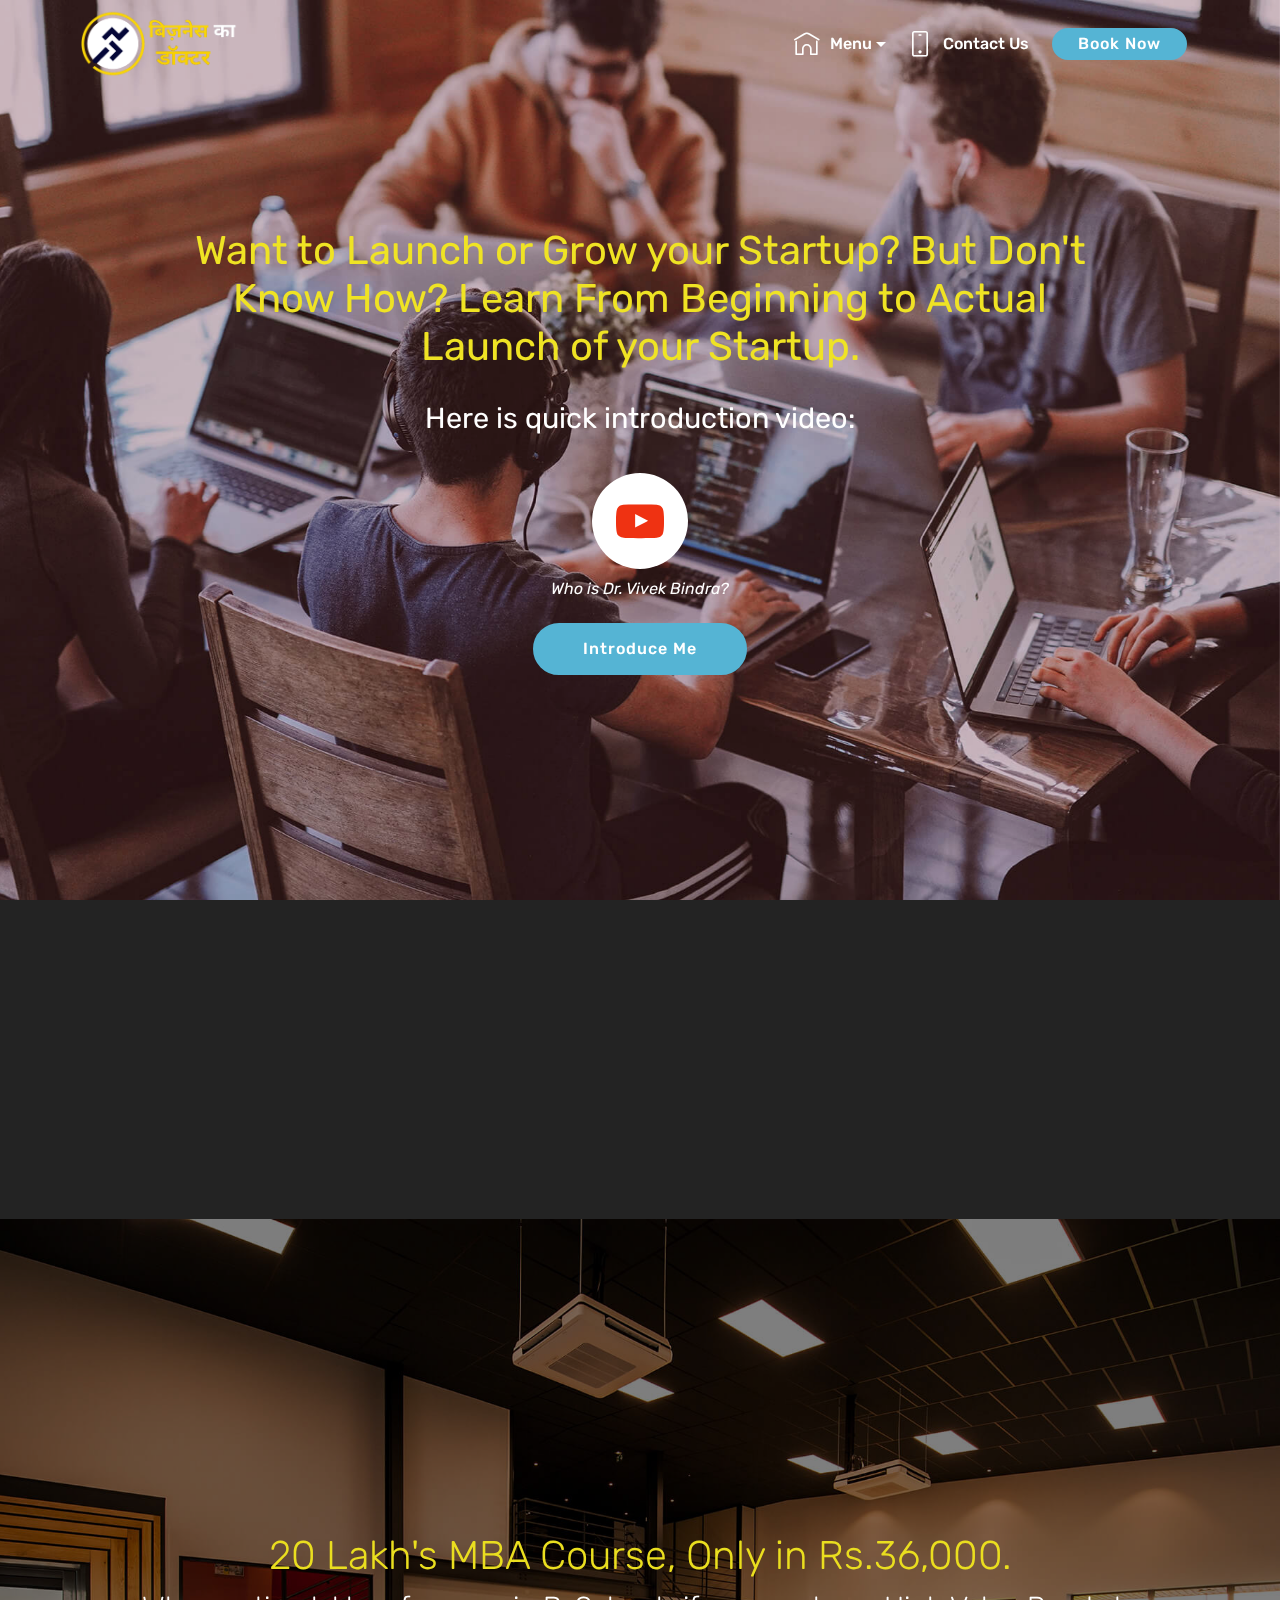
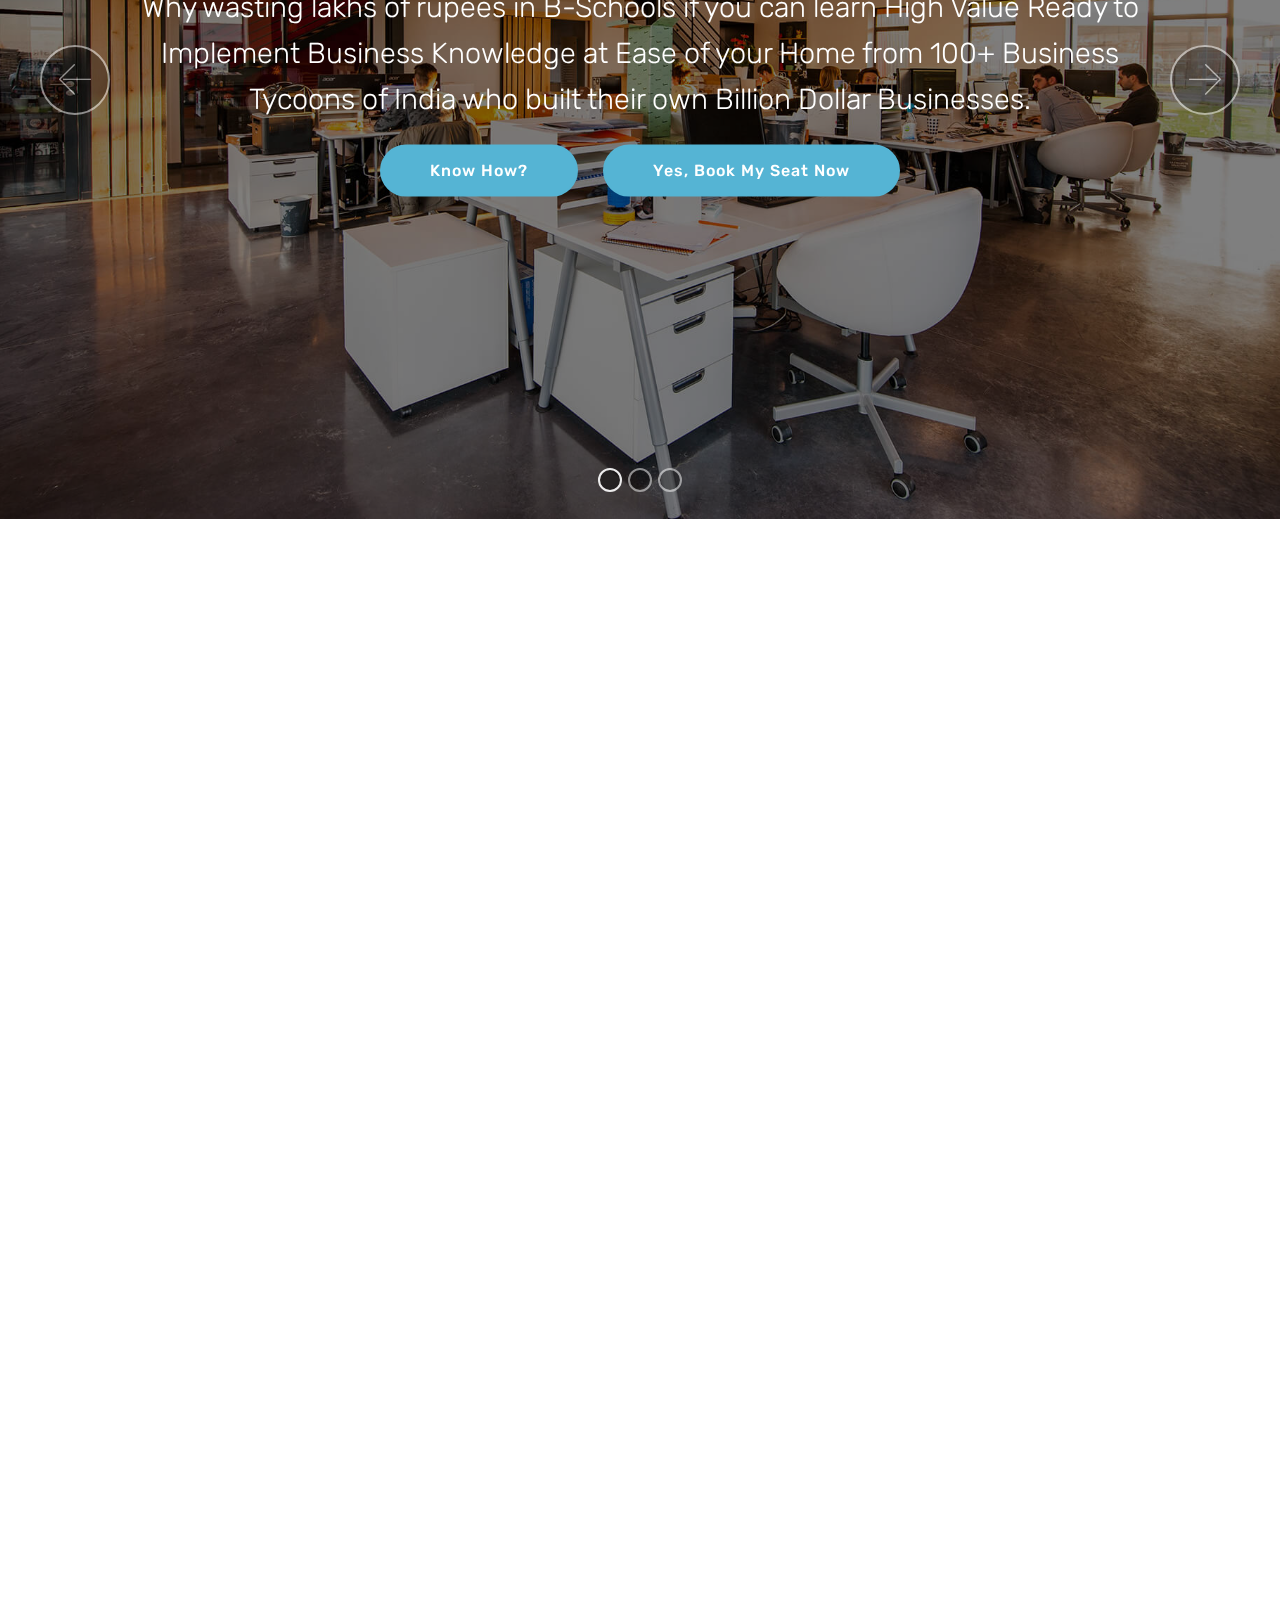
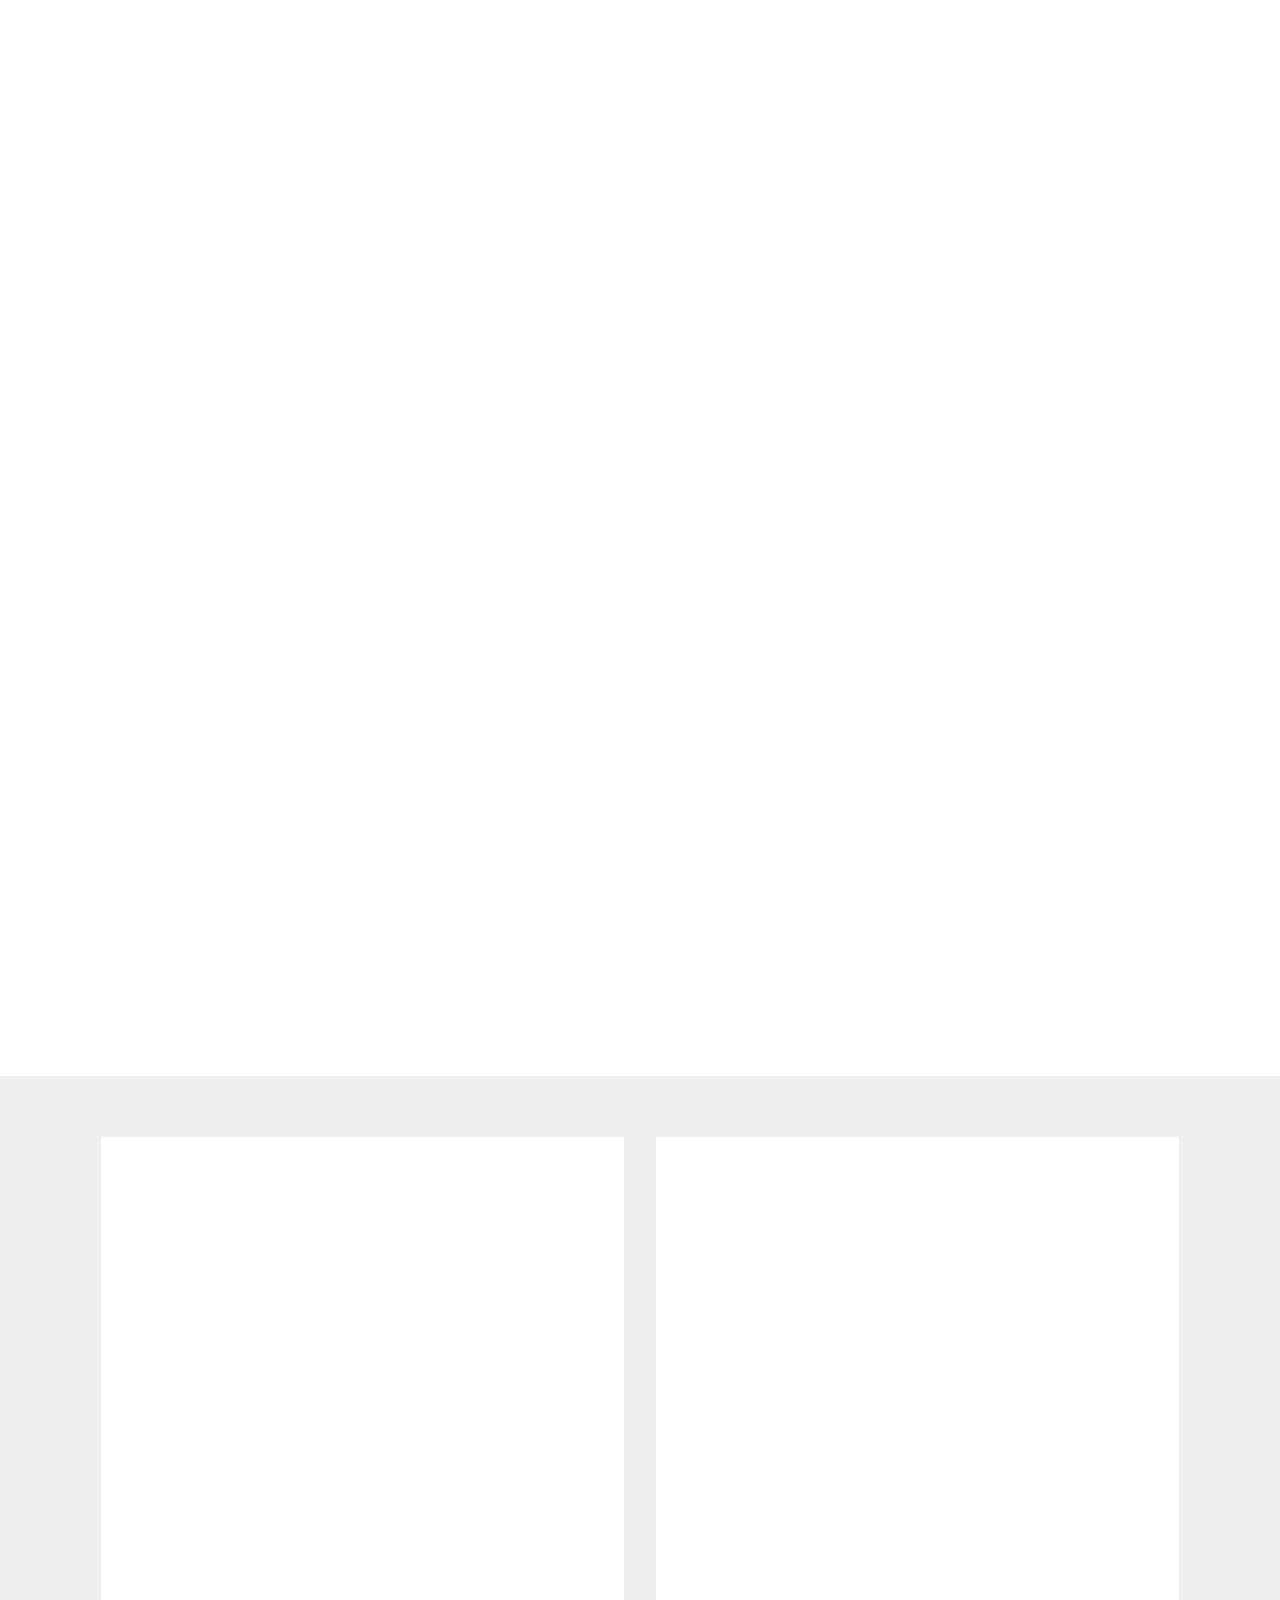
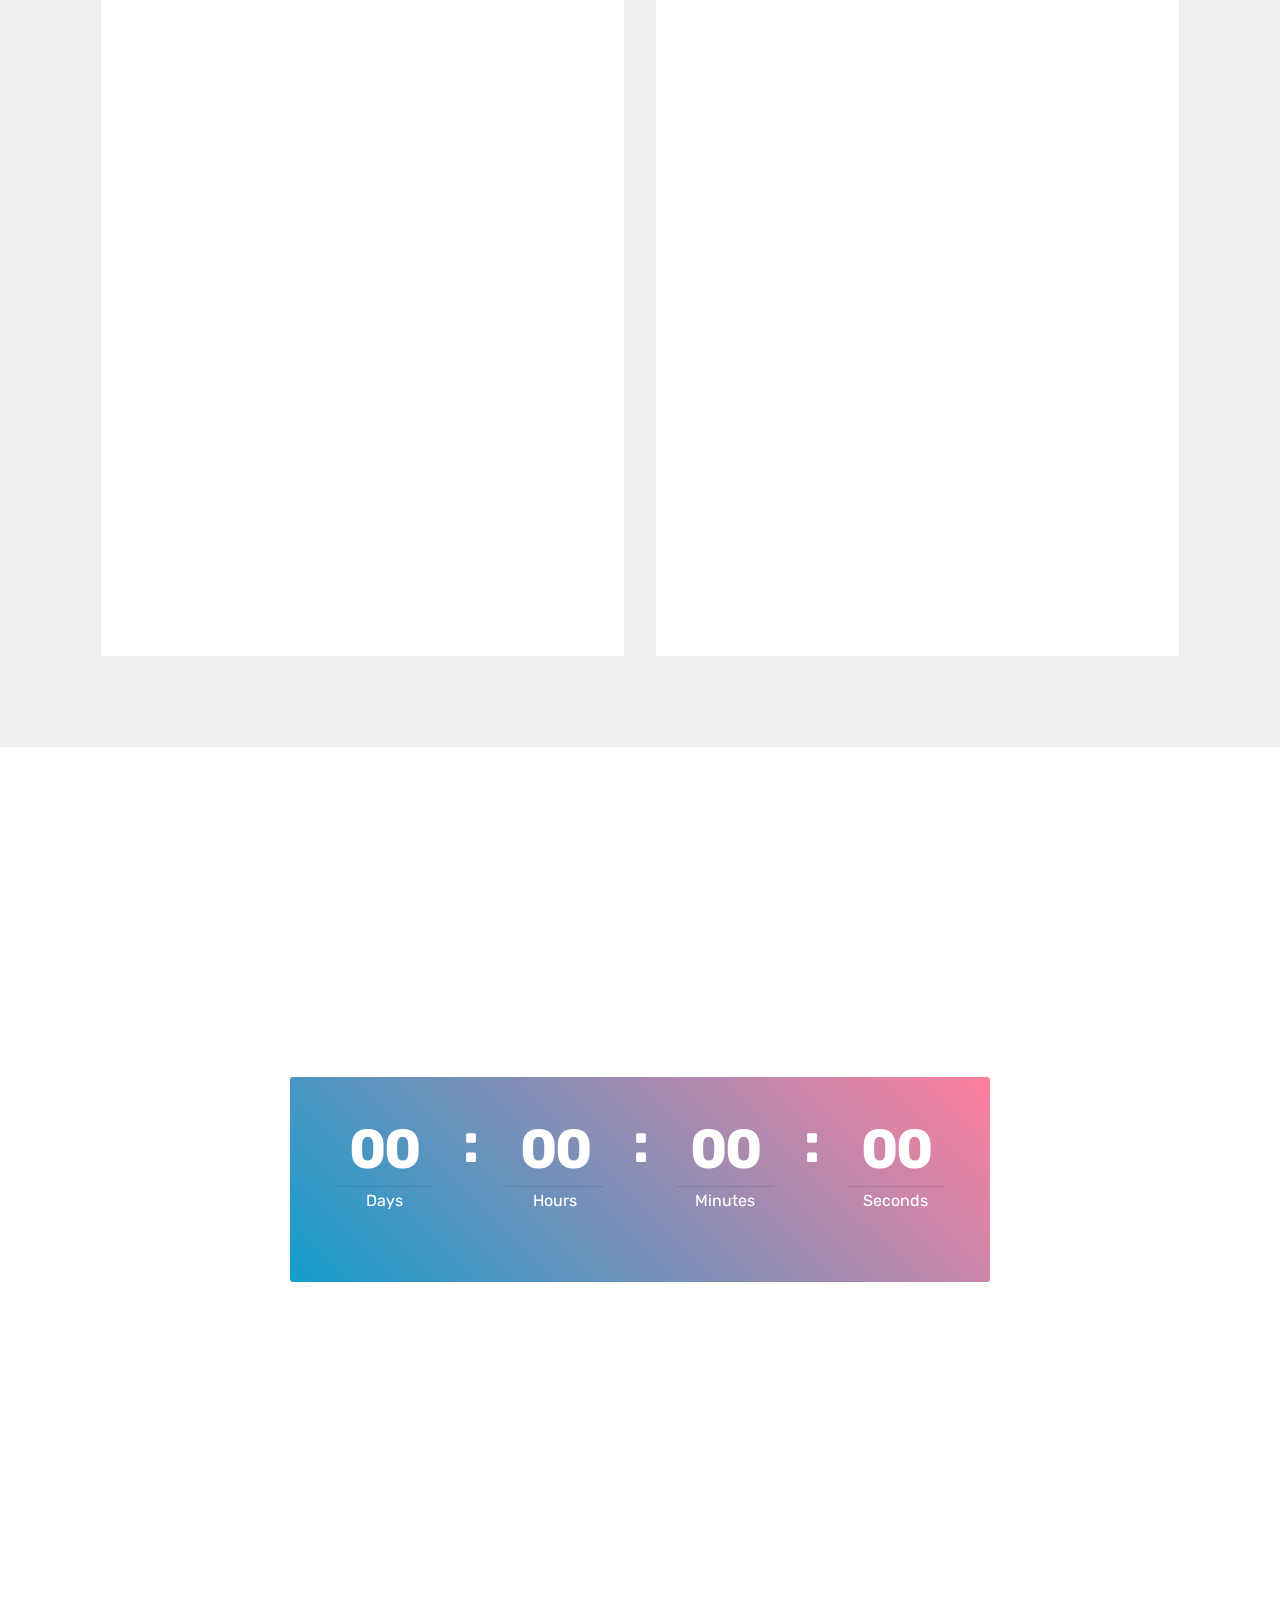
==== index.html @ 7cfe0921 "create github pages" ====
<!DOCTYPE html>
<html  >
<head>
  <!-- Site made with Mobirise Website Builder v4.12.3, https://mobirise.com -->
  <meta charset="UTF-8">
  <meta http-equiv="X-UA-Compatible" content="IE=edge">
  <meta name="generator" content="Mobirise v4.12.3, mobirise.com">
  <meta name="viewport" content="width=device-width, initial-scale=1, minimum-scale=1">
  <link rel="shortcut icon" href="assets/images/1587363210991-338x153.png" type="image/x-icon">
  <meta name="description" content="Get Solutions of all your Business Problems like Low Sales, Marketing, Decreasing Customers,Increasing Costs, Leadership, Employee Motivation, Increasing Competition, Decreasing Profit, Low Margin, Legal Issues, Finance Problems, Business Automation, Product & Services positioning, Retail, Strategy Formulation, Strategy Implementation etc  and Grow your Business into Big Business with us. We Have made Entrepreneurship & Business Management  Study Affordable-Accessible-Available to all. Now even a Student can learn Entrepreneurship skill at as low as Rs 9000.">
  
  
  <title>Business Ka Doctor</title>
  <link rel="stylesheet" href="assets/web/assets/mobirise-icons/mobirise-icons.css">
  <link rel="stylesheet" href="assets/web/assets/mobirise-icons-bold/mobirise-icons-bold.css">
  <link rel="stylesheet" href="assets/bootstrap/css/bootstrap.min.css">
  <link rel="stylesheet" href="assets/bootstrap/css/bootstrap-grid.min.css">
  <link rel="stylesheet" href="assets/bootstrap/css/bootstrap-reboot.min.css">
  <link rel="stylesheet" href="assets/animatecss/animate.min.css">
  <link rel="stylesheet" href="assets/dropdown/css/style.css">
  <link rel="stylesheet" href="assets/tether/tether.min.css">
  <link rel="stylesheet" href="assets/socicon/css/styles.css">
  <link rel="stylesheet" href="assets/theme/css/style.css">
  <link rel="preload" as="style" href="assets/mobirise/css/mbr-additional.css"><link rel="stylesheet" href="assets/mobirise/css/mbr-additional.css" type="text/css">
  
  
  
</head>
<body>

<!-- Analytics -->
<!-- Global site tag (gtag.js) - Google Analytics -->
<script async src="https://www.googletagmanager.com/gtag/js?id=UA-166244476-1"></script>
<script>
  window.dataLayer = window.dataLayer || [];
  function gtag(){dataLayer.push(arguments);}
  gtag('js', new Date());

  gtag('config', 'UA-166244476-1');
</script>

<!-- /Analytics -->


  <section class="menu cid-rYmRf2u4or" once="menu" id="menu1-4">

    

    <nav class="navbar navbar-expand beta-menu navbar-dropdown align-items-center navbar-fixed-top navbar-toggleable-sm bg-color transparent">
        <button class="navbar-toggler navbar-toggler-right" type="button" data-toggle="collapse" data-target="#navbarSupportedContent" aria-controls="navbarSupportedContent" aria-expanded="false" aria-label="Toggle navigation">
            <div class="hamburger">
                <span></span>
                <span></span>
                <span></span>
                <span></span>
            </div>
        </button>
        <div class="menu-logo">
            <div class="navbar-brand">
                <span class="navbar-logo">
                    <a href="http://businesskadoctor.github.io">
                         <img src="assets/images/1587363210991-338x153.png" alt="BusinessKaDoctor" title="" style="height: 4.5rem;">
                    </a>
                </span>
                
            </div>
        </div>
        <div class="collapse navbar-collapse" id="navbarSupportedContent">
            <ul class="navbar-nav nav-dropdown" data-app-modern-menu="true"><li class="nav-item dropdown">
                    <a class="nav-link link text-white dropdown-toggle display-4" href="page1.html" data-toggle="dropdown-submenu" aria-expanded="true"><span class="mbrib-home mbr-iconfont mbr-iconfont-btn"></span>Menu</a>  <div class="dropdown-menu"> <a class="text-white dropdown-item display-4" href="index.html#image1-1m" aria-expanded="false">Everything about Entrepreneurship (EAE)</a> <a class="text-white dropdown-item display-4" href="all-business-problems-solutions.html" aria-expanded="false">Problem Solving Courses (PSC)</a> <a class="text-white dropdown-item display-4" href="lifetime-membership.html" aria-expanded="false">Life Time Membership</a> <a class="text-white dropdown-item display-4" href="low-investment-business-opportunity.html" aria-expanded="false">Indepedent Business Consultant (IBC)</a><a class="text-white dropdown-item display-4" href="index.html#content4-1u" aria-expanded="false">Our Coaches</a><a class="text-white dropdown-item display-4" href="index.html#content4-1w" aria-expanded="false">Testimonials</a></div>
                </li><li class="nav-item"><a class="nav-link link text-white display-4" href="index.html#form1-1d"><span class="mbrib-mobile2 mbr-iconfont mbr-iconfont-btn"></span>
                        Contact Us</a></li></ul>
            <div class="navbar-buttons mbr-section-btn"><a class="btn btn-sm btn-primary display-4" href="https://pages.razorpay.com/pl_EnsRvljjuSlNCR/view" target="_blank">Book Now</a></div>
        </div>
    </nav>
</section>

<section class="engine"><a href="https://mobirise.info/k">how to develop your own website</a></section><section class="header8 cid-rYzMj7zFmS mbr-fullscreen mbr-parallax-background" id="header8-1j">

    

    <div class="mbr-overlay" style="opacity: 0.1; background-color: rgb(255, 51, 102);">
    </div>

    <div class="container align-center">
        <div class="row justify-content-md-center">
            <div class="mbr-white col-md-10">
                <h1 class="mbr-section-title align-center py-2 mbr-bold mbr-fonts-style display-2"><span style="font-weight: normal;">Want to Launch or Grow your Startup? But Don't Know How? Learn From Beginning to Actual Launch of your Startup.</span></h1>
                <p class="mbr-text align-center py-2 mbr-fonts-style display-5">
                        Here is quick introduction video:</p>
                <div class="mbr-media show-modal align-center py-2" data-modal=".modalWindow">
                         <span class="mbr-iconfont socicon-youtube socicon" style="color: rgb(239, 50, 18); fill: rgb(239, 50, 18);"></span>
                </div>
                <div class="icon-description align-center font-italic pb-3 mbr-fonts-style display-7">Who is Dr. Vivek Bindra?</div>
                <div class="mbr-section-btn text-center"><a class="btn btn-md btn-primary display-4" href="index.html#content4-v">Introduce Me</a></div>
            </div>
        </div>
    </div>
    <div>
        <div class="modalWindow" style="display: none;">
            <div class="modalWindow-container">
                <div class="modalWindow-video-container">
                    <div class="modalWindow-video">
                        <iframe width="100%" height="100%" frameborder="0" allowfullscreen="1" data-src="https://www.youtube.com/watch?v=O2mldxzDm-0"></iframe>
                    </div>
                    <a class="close" role="button" data-dismiss="modal">
                        <span aria-hidden="true" class="mbri-close mbr-iconfont closeModal"></span>
                        <span class="sr-only">Close</span>
                    </a>
                </div>
            </div>
        </div>
    </div>
</section>

<section class="mbr-section content4 cid-rYn0LxfcgQ" id="content4-v">

    

    <div class="container">
        <div class="media-container-row">
            <div class="title col-12 col-md-8">
                <h2 class="align-center pb-3 mbr-fonts-style display-2">We provide A to Z Ready to Implement &nbsp;Business Knowledge &amp; Solutions to Entrepreneurs, Wantrepreneurs &amp; Students</h2>
                
                
            </div>
        </div>
    </div>
</section>

<section class="carousel slide cid-rZAIp7h8qF" data-interval="false" id="slider1-2t">

    

    <div class="full-screen"><div class="mbr-slider slide carousel" data-keyboard="false" data-ride="carousel" data-interval="4000" data-pause="hover"><ol class="carousel-indicators"><li data-app-prevent-settings="" data-target="#slider1-2t" class=" active" data-slide-to="0"></li><li data-app-prevent-settings="" data-target="#slider1-2t" data-slide-to="1"></li><li data-app-prevent-settings="" data-target="#slider1-2t" data-slide-to="2"></li></ol><div class="carousel-inner" role="listbox"><div class="carousel-item slider-fullscreen-image active" data-bg-video-slide="false" style="background-image: url(assets/images/background1.jpg);"><div class="container container-slide"><div class="image_wrapper"><div class="mbr-overlay"></div><img src="assets/images/background1.jpg" alt="" title=""><div class="carousel-caption justify-content-center"><div class="col-10 align-center"><h2 class="mbr-fonts-style display-2">20 Lakh's MBA Course, Only in Rs.36,000.</h2><p class="lead mbr-text mbr-fonts-style display-5">Why wasting lakhs of rupees in B-Schools if you can learn High Value Ready to Implement Business Knowledge at Ease of your Home from 100+ Business Tycoons of India who built their own Billion Dollar Businesses.</p><div class="mbr-section-btn" buttons="0"><a class="btn display-4 btn-primary" href="index.html#content4-1u">Know How?</a>  <a class="btn  display-4 btn-primary" href="https://pages.razorpay.com/pl_EnsRvljjuSlNCR/view" target="_blank">Yes, Book My Seat Now</a></div></div></div></div></div></div><div class="carousel-item slider-fullscreen-image" data-bg-video-slide="false" style="background-image: url(assets/images/background2.jpg);"><div class="container container-slide"><div class="image_wrapper"><div class="mbr-overlay"></div><img src="assets/images/background2.jpg" alt="" title=""><div class="carousel-caption justify-content-center"><div class="col-10 align-center"><h2 class="mbr-fonts-style display-5">&nbsp; &nbsp; &nbsp; &nbsp; &nbsp; &nbsp; &nbsp; &nbsp; &nbsp; &nbsp; &nbsp; &nbsp; &nbsp; &nbsp; &nbsp; &nbsp; &nbsp; &nbsp; &nbsp; Learn Business from Those who Actually build their own Billion $ Businesses.</h2><p class="lead mbr-text mbr-fonts-style display-5">First Time in History-100+ Legendary Business Tycoons are at on One Platform to transform the Lives of Millions of Entrepreneurs, Businesspersons &amp; Wantrepreneurs. Now its your Turn.</p><div class="mbr-section-btn" buttons="0"><a class="btn btn-primary display-4" href="index.html#content4-1u">Know How?</a> <a class="btn  display-4 btn-primary" href="https://pages.razorpay.com/pl_EnsRvljjuSlNCR/view" target="_blank">Yes,Book My Seat Now</a></div></div></div></div></div></div><div class="carousel-item slider-fullscreen-image" data-bg-video-slide="false" style="background-image: url(assets/images/background3.jpg);"><div class="container container-slide"><div class="image_wrapper"><div class="mbr-overlay"></div><img src="assets/images/background3.jpg" alt="" title=""><div class="carousel-caption justify-content-center"><div class="col-10 align-center"><h2 class="mbr-fonts-style display-5">&nbsp; &nbsp; &nbsp; &nbsp;Support our Mission to make &nbsp;Entrepreneurship Study <strong>"Affordable, Accessible &amp; Available to All"</strong>&nbsp;</h2><p class="lead mbr-text mbr-fonts-style display-5">Currently we have served 3Mn+ Small Businesspersons &amp; Wantrepreneurs in Building &amp; Growing their Business &amp; Now, its Time to serve you.</p><div class="mbr-section-btn" buttons="0"><a class="btn display-4 btn-primary" href="index.html#content4-1u">Know How?</a> <a class="btn  display-4 btn-primary" href="https://pages.razorpay.com/pl_EnsRvljjuSlNCR/view" target="_blank">Yes, Book My Seat Now</a></div></div></div></div></div></div></div><a data-app-prevent-settings="" class="carousel-control carousel-control-prev" role="button" data-slide="prev" href="#slider1-2t"><span aria-hidden="true" class="mbri-left mbr-iconfont"></span><span class="sr-only">Previous</span></a><a data-app-prevent-settings="" class="carousel-control carousel-control-next" role="button" data-slide="next" href="#slider1-2t"><span aria-hidden="true" class="mbri-right mbr-iconfont"></span><span class="sr-only">Next</span></a></div></div>

</section>

<section class="cid-rYR9KOOxqR" id="image3-2g">

    

    <figure class="mbr-figure">
            <div class="image-block" style="width: 100%;">
                <img src="assets/images/current-scenario-1776x1170.jpg" width="1400" alt="As per Centre for Monitoring Indian Economy (CMIE)'s data, the monthly Unemployment Rate of India has been reached at 23.52% in the Month of April due to the blend of existing economic slowdown in GDP Growth Rate of India &amp; Covid -19 outbreak in the world. It is up from March's 8.74%. It is estimated that 12.2crore Indians lose their jobs approx. during the covid-19 lockdown in April and 10 crores jobs are at the verge of risk after corona virus lockdown. Upto 53% of Businesses will be significantly affected  in the country. Now Government has to intervene to save the informal &amp; formal sectors of India from the adverse effects of corona virus lockdown and save the small and medium scale businesses &amp;  industry and corporate jobs in India." title="Current Scenario of Businesses &amp; Job Losses">
                
            </div>
    </figure>
</section>

<section class="cid-rYzW5vwYgA" id="image1-1m">

    

    <figure class="mbr-figure">
        <div class="image-block" style="width: 66%;">
            <img src="assets/images/everything-about-1112x495.jpg" width="1400" alt="Everything About Entrepreneurship is the world's most affordable,but powerful business leadership &amp; entrepreneurship training program in hindi. It is designed to help the small businesses, startups, sick businesses,growing businesses,wantrepreneurs etc to cope up with various business problems &amp; challenges and provide tested widely accepted business solutions  to grow their businesses into big businesses.And it is achieved by bridging the gap of education infrastructure and making the entrepreneurship study affordable ,accessible and available to all irrespective of their gender,qualification,age,race,nationality etc." title="Everything About Entrepreneurship">
            
        </div>
    </figure>
</section>

<section class="cid-rYzXt7utIT" id="image1-1n">

    

    <figure class="mbr-figure">
        <div class="image-block" style="width: 66%;">
            <img src="assets/images/everything-about-entrepreneurship-3-1123x1425.jpg" width="1400" alt="Everything About Entrepreneurship covered the following Topics in details - Sales, Marketing, Finance,Human Resource,Legal Solutions, Information Technology, Digital Marketing, Leadership, Product &amp; Services, Retail, Strategy, Execution, Business Motivation, Employee Satisfaction, Efficiency, Business Automation, Debt Management, Technology Adoption,current business scenarios, current business challenges &amp; many more. In Essence, each and every topics/aspects of businesses, jobs and leadership will be covered under this program. Now the benfits derived by the Participants are - 1. It will be a great opportunity for the participant to learn and improve his/her business skills directly from those who built their own multi millionaire or billionaire businesses. some of are, Manu kumar Jain- Global vice President &amp; India Head, Xiaomi; Mr. Tv Mohandas Pai - Chairman- Manipal Global Education/Ex Infosys CFO; Mr. Alfred Ford- Chairman,Ford Motors; Mr. RS Sodhi- MD,Amul; Yashish Dahiya- Co-founder &amp; CEO, PolicyBazaar.com; Acharya Balkrishna- Chairman,Patanjali; PK Gupta- MD,SBI; Keki Mistry- VC &amp; CEO, HDFC Ltd; Ashish Chauhan- MD &amp; CEO,Bomaby Stock Exchange; Ridham Desai- MD,Morgan Stanley India; Abhiraj Singh Bahl-Co-Founder,UrbanCompany; Deepak Bagla- MD &amp; CEO, Invest India etc. We have 100+ Industry Leaders and Path Breaking Innovative Entrepreneurs who will train you as our Professor. 2. There will be 5 days Physical Live Training Seminar with Dr. Vivek Bindra &amp; others Business Leaders. 3. 24 Digital Live Sessions /Webinars &amp; QnA's with Dr. Vivek Bindra &amp; other Experts/Professors. 4. 25 Business Strategy Frameworks from Erstwhile Flagship Program 'Leadership Funnel' Absolutely Free. 5. 240 Most powerful and publically unavailable vedios 6. 240 most powerful &amp; engaging Reading Materials to enrich the digital learning. 7. 240 Tests Your Understanding sheets to track your learning." title="Topics Covered &amp; Benefits of Everything About Entrepreneurship Program">
            
        </div>
    </figure>
</section>

<section class="cid-rYzZIeZpiU" id="video2-1o">

    
    
    <figure class="mbr-figure align-center">
        <div class="video-block" style="width: 100%;">
            <div><iframe class="mbr-embedded-video" src="https://www.youtube.com/embed/3MKDhN0dJDY?rel=0&amp;amp;showinfo=0&amp;autoplay=1&amp;loop=0" width="1280" height="720" frameborder="0" allowfullscreen></iframe></div>
        </div>
    </figure>
</section>

<section class="features3 cid-rYAaoL3R5e" id="features3-1t">

    

    
    <div class="container">
        <div class="media-container-row">
            <div class="card p-3 col-12 col-md-6">
                <div class="card-wrapper">
                    <div class="card-img">
                        <img src="assets/images/eae-payment-mobile-st-344x385.png" alt="If you go in market to buy/subscribe such programs, these are charged at Rs.2,40,000 plus gst. Even if you go in any Reputed B-School or IIMs, their Average fees range in Rs 19 Lakhs - Rs 25 Lakhs.But we are here charging Rs.750 per month only for 2 years ie. Rs. 18000 plus 18% Gst for the full 2 year program. On the top of that we also regularly add some additional benefits with program purchase in order to make it Value for Money." title="Everything About Entrepreneurship Program Fees for Students">
                    </div>
                    <div class="card-box">
                        <h4 class="card-title mbr-fonts-style display-5">
                            For Students</h4>
                        <p class="mbr-text mbr-fonts-style display-7"><strong>Offers:<br>1. Pre-Book now with Rs 1001 only &amp; get Instant Cashback of Rs 1000. Offer valid till 31st May 2020.</strong><br><strong><br>2. CHOTE MIYAN OFFER - Everything About Entrepreneurship (EAE) without &nbsp;'5 Days Live Seminar Event' is available at Rs. 10,000 /- (plus GST). Pre-Booking Cashback Offer of Rs 1000 available.</strong><strong><br></strong><br><strong>3. ZERO INTEREST EMI Facility Available without Collateral.</strong><br><br><br></p>
                    </div>
                    <div class="mbr-section-btn text-center"><a href="https://pages.razorpay.com/pl_EnsRvljjuSlNCR/view" class="btn btn-primary display-4" target="_blank">Yes, Book My Seat Now</a></div>
                </div>
            </div>

            <div class="card p-3 col-12 col-md-6">
                <div class="card-wrapper">
                    <div class="card-img">
                        <img src="assets/images/eae-payment-mobile-344x385.png" alt="Everything About Entrepreneurship is delibrately designed to benefit the needs of both students and Entrepreneurs keeping in mind the Per Capita Income, Education Level in India regarding Business Study. Wherein Business Trainers charges in Lakhs for 1 Day Training Programs, we herein charging only Rs 1500 per month for 2 year ie. Rs.36000 plus Gst for full 2 Year Program. " title="Everything About Entrepreneurship fees for Non-Students">
                    </div>
                    <div class="card-box">
                        <h4 class="card-title mbr-fonts-style display-5">
                            For Entrepreneurs</h4>
                        <p class="mbr-text mbr-fonts-style display-7"><strong>Offers:
<br>1. Pre-Book now with Rs 1001 only &amp; get Instant <br>Cashbck of Rs 1000. Offer valid till 31st May 2020</strong><br><strong>
<br>2. BADE MIYAN OFFER - Everything About Entrepreneurship (EAE) without '5 Days Live Seminar Event' &nbsp;is available at Rs. 20,000 /- (plus GST). Pre-Booking Cashback Offer of Rs 1000 available.</strong><br><strong><br></strong><strong>3. ZERO INTEREST EMI Facility Available without Collateral.</strong><br><br><strong><br></strong></p>
                    </div>
                    <div class="mbr-section-btn text-center"><a href="https://pages.razorpay.com/pl_EnsRvljjuSlNCR/view" class="btn btn-primary display-4" target="_blank">Yes, Book My Seat Now</a></div>
                </div>
            </div>

            

            
        </div>
    </div>
</section>

<section class="countdown2 cid-rZkNoI6gHs" id="countdown2-2r">

    

    

    <div class="container">
        <h2 class="mbr-section-title pb-3 align-center mbr-fonts-style display-2">Offer Countdown
        </h2>
        <h3 class="mbr-section-subtitle align-center mbr-fonts-style display-5">Time is Running Out - What are you waiting for?<br>Your Todays' Decision will shape your Future.<br>Rs 1000 Cashback Offer on Pre-Booking with Rs 1001 is Valid till 31st May 2020</h3>
    </div>
    <div class="container pt-5 mt-2">
        <div class=" countdown-cont align-center p-4">
            
            <div class="countdown align-center py-2" data-due-date="2020/06/07">
            </div>
            <div class="daysCountdown col-xs-3 col-sm-3 col-md-3" title="Days"></div>
            <div class="hoursCountdown col-xs-3 col-sm-3 col-md-3" title="Hours"></div>
            <div class="minutesCountdown col-xs-3 col-sm-3 col-md-3" title="Minutes"></div>
            <div class="secondsCountdown col-xs-3 col-sm-3 col-md-3" title="Seconds"></div>
            <div class="event-date align-left mbr-white">
                <h5 class="mbr-fonts-style display-7">2020/05/31&nbsp;</h5>
            </div>
        </div>

        
    </div>
</section>

<section class="mbr-section content4 cid-rYAfogAjiC" id="content4-1u">

    

    <div class="container">
        <div class="media-container-row">
            <div class="title col-12 col-md-8">
                <h2 class="align-center pb-3 mbr-fonts-style display-2">
                    Meet the Industry Experts who will train you</h2>
                
                
            </div>
        </div>
    </div>
</section>

<section class="cid-rYAgirPVkZ" id="video2-1v">

    
    
    <figure class="mbr-figure align-center">
        <div class="video-block" style="width: 100%;">
            <div><iframe class="mbr-embedded-video" src="https://www.youtube.com/embed/RkEP5Kyu-PM?rel=0&amp;amp;showinfo=0&amp;autoplay=0&amp;loop=0" width="1280" height="720" frameborder="0" allowfullscreen></iframe></div>
        </div>
    </figure>
</section>

<section class="mbr-section content4 cid-rYAgrBIPAJ" id="content4-1w">

    

    <div class="container">
        <div class="media-container-row">
            <div class="title col-12 col-md-8">
                <h2 class="align-center pb-3 mbr-fonts-style display-2">What our clients says about us</h2>
                
                
            </div>
        </div>
    </div>
</section>

<section class="cid-rYAgsj8zjO" id="video2-1x">

    
    
    <figure class="mbr-figure align-center">
        <div class="video-block" style="width: 100%;">
            <div><iframe class="mbr-embedded-video" src="https://www.youtube.com/embed/2lJxYdUvP20?rel=0&amp;amp;showinfo=0&amp;autoplay=0&amp;loop=0" width="1280" height="720" frameborder="0" allowfullscreen></iframe></div>
        </div>
    </figure>
</section>

<section class="mbr-section form1 cid-rYo7Y1xTB5" id="form1-1d">

    

    
    <div class="container">
        <div class="row justify-content-center">
            <div class="title col-12 col-lg-8">
                <h2 class="mbr-section-title align-center pb-3 mbr-fonts-style display-2">
                    CONTACT US</h2>
                
            </div>
        </div>
    </div>
    <div class="container">
        <div class="row justify-content-center">
            <div class="media-container-column col-lg-8" data-form-type="formoid">
                <!---Formbuilder Form--->
                <form action="https://mobirise.com/" method="POST" class="mbr-form form-with-styler" data-form-title="Mobirise Form"><input type="hidden" name="email" data-form-email="true" value="w2NW8cKnvHwH/nueB65ojrJAjWnxVKKr5QMGgy8XQ36q7VMRzKcWgPFGa/dL60yMDGB4btVoAI+yJDbF3jlGu9QkKeR4b3RG7ArkOZ8vjrwHIvwmJ49p6LiO3fbWdJBq">
                    <div class="row">
                        <div hidden="hidden" data-form-alert="" class="alert alert-success col-12">Thank you. We will get back to you soon.</div>
                        <div hidden="hidden" data-form-alert-danger="" class="alert alert-danger col-12">
                        </div>
                    </div>
                    <div class="dragArea row">
                        <div class="col-md-4  form-group" data-for="name">
                            <label for="name-form1-1d" class="form-control-label mbr-fonts-style display-7">Name</label>
                            <input type="text" name="name" data-form-field="Name" required="required" class="form-control display-7" id="name-form1-1d">
                        </div>
                        <div class="col-md-4  form-group" data-for="email">
                            <label for="email-form1-1d" class="form-control-label mbr-fonts-style display-7">Email</label>
                            <input type="email" name="email" data-form-field="Email" required="required" class="form-control display-7" id="email-form1-1d">
                        </div>
                        <div data-for="phone" class="col-md-4  form-group">
                            <label for="phone-form1-1d" class="form-control-label mbr-fonts-style display-7">Phone</label>
                            <input type="tel" name="phone" data-form-field="Phone" class="form-control display-7" id="phone-form1-1d">
                        </div>
                        <div data-for="message" class="col-md-12 form-group">
                            <label for="message-form1-1d" class="form-control-label mbr-fonts-style display-7">Message</label>
                            <textarea name="message" data-form-field="Message" class="form-control display-7" id="message-form1-1d"></textarea>
                        </div>
                        <div class="col-md-12 input-group-btn align-center"><button type="submit" class="btn btn-primary btn-form display-4">SUBMIT</button></div>
                    </div>
                </form><!---Formbuilder Form--->
            </div>
        </div>
    </div>
</section>

<section once="footers" class="cid-rYo85xEWuy" id="footer7-1e">

    

    

    <div class="container">
        <div class="media-container-row align-center mbr-white">
            <div class="row row-links">
                <ul class="foot-menu">
                    
                    
                    
                    
                    
                <li class="foot-menu-item mbr-fonts-style display-7">
                        <a class="text-white mbr-bold" href="https://m.dailyhunt.in/buzz/video/hindi/business/korona-vayaras-sankat-se-apane-vyapar-ko-kaise-bachae-sikhie-do-vivek-bindra-se-20752077?s=a&ss=wsp" target="_blank">About us</a>
                    </li><li class="foot-menu-item mbr-fonts-style display-7">
                        <a class="text-white mbr-bold" href="index.html#content4-v" target="_blank">Services</a>
                    </li><li class="foot-menu-item mbr-fonts-style display-7">
                        <a class="text-white mbr-bold" href="index.html#form1-1d" target="_blank">Get In Touch</a>
                    </li><li class="foot-menu-item mbr-fonts-style display-7">
                        <a href="low-investment-business-opportunity.html" class="text-white"></a><a href="low-investment-business-opportunity.html" class="text-white"><strong>Careers
                    </strong></a></li><li class="foot-menu-item mbr-fonts-style display-7"><a href="https://youtu.be/ceY0QW1ytyw" class="text-white" target="_blank"><strong>Students
                    </strong></a></li></ul>
            </div>
            <div class="row social-row">
                <div class="social-list align-right pb-2">
                    
                    
                    
                    
                    
                    
                <div class="soc-item">
                        <a href="https://instagram.com/business_ka_doctor" target="_blank">
                            <span class="mbr-iconfont mbr-iconfont-social socicon-instagram socicon"></span>
                        </a>
                    </div><div class="soc-item">
                        <a href="https://www.facebook.com/zbc2652" target="_blank">
                            <span class="mbr-iconfont mbr-iconfont-social socicon-facebook socicon"></span>
                        </a>
                    </div><div class="soc-item">
                        
                            <a href="mailto:businesskadoctor007@gmail.com"><span class="mbr-iconfont mbr-iconfont-social socicon-mail socicon" style=""></span></a>
                        
                    </div><div class="soc-item">
                        <a href="https://wa.me/+918949242226">
                            <span class="mbr-iconfont mbr-iconfont-social socicon-whatsapp socicon"></span>
                        </a>
                    </div></div>
            </div>
            <div class="row row-copirayt">
                <p class="mbr-text mb-0 mbr-fonts-style mbr-white align-center display-7">Business Ka Doctor is a official unit of Bada Business, an initiative by Dr. Vivek Bindra.</p>
            </div>
        </div>
    </div>
</section>


  <script src="assets/web/assets/jquery/jquery.min.js"></script>
  <script src="assets/popper/popper.min.js"></script>
  <script src="assets/bootstrap/js/bootstrap.min.js"></script>
  <script src="assets/smoothscroll/smooth-scroll.js"></script>
  <script src="assets/playervimeo/vimeo_player.js"></script>
  <script src="assets/parallax/jarallax.min.js"></script>
  <script src="assets/viewportchecker/jquery.viewportchecker.js"></script>
  <script src="assets/dropdown/js/nav-dropdown.js"></script>
  <script src="assets/dropdown/js/navbar-dropdown.js"></script>
  <script src="assets/touchswipe/jquery.touch-swipe.min.js"></script>
  <script src="assets/ytplayer/jquery.mb.ytplayer.min.js"></script>
  <script src="assets/vimeoplayer/jquery.mb.vimeo_player.js"></script>
  <script src="assets/tether/tether.min.js"></script>
  <script src="assets/bootstrapcarouselswipe/bootstrap-carousel-swipe.js"></script>
  <script src="assets/countdown/jquery.countdown.min.js"></script>
  <script src="assets/theme/js/script.js"></script>
  <script src="assets/slidervideo/script.js"></script>
  <script src="assets/formoid/formoid.min.js"></script>
  
  
 <div id="scrollToTop" class="scrollToTop mbr-arrow-up"><a style="text-align: center;"><i class="mbr-arrow-up-icon mbr-arrow-up-icon-cm cm-icon cm-icon-smallarrow-up"></i></a></div>
    <input name="animation" type="hidden">
  </body>
</html>
---- assets/web/assets/mobirise-icons/mobirise-icons.css ----
@font-face {
  font-family: 'MobiriseIcons';
  src:  url('mobirise-icons.eot?spat4u');
  src:  url('mobirise-icons.eot?spat4u#iefix') format('embedded-opentype'),
    url('mobirise-icons.ttf?spat4u') format('truetype'),
    url('mobirise-icons.woff?spat4u') format('woff'),
    url('mobirise-icons.svg?spat4u#MobiriseIcons') format('svg');
  font-weight: normal;
  font-style: normal;
  font-display: swap;
}

[class^="mbri-"], [class*=" mbri-"] {
  /* use !important to prevent issues with browser extensions that change fonts */
  font-family: MobiriseIcons !important;
  speak: none;
  font-style: normal;
  font-weight: normal;
  font-variant: normal;
  text-transform: none;
  line-height: 1;

  /* Better Font Rendering =========== */
  -webkit-font-smoothing: antialiased;
  -moz-osx-font-smoothing: grayscale;
}

.mbri-add-submenu:before {
  content: "\e900";
}
.mbri-alert:before {
  content: "\e901";
}
.mbri-align-center:before {
  content: "\e902";
}
.mbri-align-justify:before {
  content: "\e903";
}
.mbri-align-left:before {
  content: "\e904";
}
.mbri-align-right:before {
  content: "\e905";
}
.mbri-android:before {
  content: "\e906";
}
.mbri-apple:before {
  content: "\e907";
}
.mbri-arrow-down:before {
  content: "\e908";
}
.mbri-arrow-next:before {
  content: "\e909";
}
.mbri-arrow-prev:before {
  content: "\e90a";
}
.mbri-arrow-up:before {
  content: "\e90b";
}
.mbri-bold:before {
  content: "\e90c";
}
.mbri-bookmark:before {
  content: "\e90d";
}
.mbri-bootstrap:before {
  content: "\e90e";
}
.mbri-briefcase:before {
  content: "\e90f";
}
.mbri-browse:before {
  content: "\e910";
}
.mbri-bulleted-list:before {
  content: "\e911";
}
.mbri-calendar:before {
  content: "\e912";
}
.mbri-camera:before {
  content: "\e913";
}
.mbri-cart-add:before {
  content: "\e914";
}
.mbri-cart-full:before {
  content: "\e915";
}
.mbri-cash:before {
  content: "\e916";
}
.mbri-change-style:before {
  content: "\e917";
}
.mbri-chat:before {
  content: "\e918";
}
.mbri-clock:before {
  content: "\e919";
}
.mbri-close:before {
  content: "\e91a";
}
.mbri-cloud:before {
  content: "\e91b";
}
.mbri-code:before {
  content: "\e91c";
}
.mbri-contact-form:before {
  content: "\e91d";
}
.mbri-credit-card:before {
  content: "\e91e";
}
.mbri-cursor-click:before {
  content: "\e91f";
}
.mbri-cust-feedback:before {
  content: "\e920";
}
.mbri-database:before {
  content: "\e921";
}
.mbri-delivery:before {
  content: "\e922";
}
.mbri-desktop:before {
  content: "\e923";
}
.mbri-devices:before {
  content: "\e924";
}
.mbri-down:before {
  content: "\e925";
}
.mbri-download:before {
  content: "\e989";
}
.mbri-drag-n-drop:before {
  content: "\e927";
}
.mbri-drag-n-drop2:before {
  content: "\e928";
}
.mbri-edit:before {
  content: "\e929";
}
.mbri-edit2:before {
  content: "\e92a";
}
.mbri-error:before {
  content: "\e92b";
}
.mbri-extension:before {
  content: "\e92c";
}
.mbri-features:before {
  content: "\e92d";
}
.mbri-file:before {
  content: "\e92e";
}
.mbri-flag:before {
  content: "\e92f";
}
.mbri-folder:before {
  content: "\e930";
}
.mbri-gift:before {
  content: "\e931";
}
.mbri-github:before {
  content: "\e932";
}
.mbri-globe:before {
  content: "\e933";
}
.mbri-globe-2:before {
  content: "\e934";
}
.mbri-growing-chart:before {
  content: "\e935";
}
.mbri-hearth:before {
  content: "\e936";
}
.mbri-help:before {
  content: "\e937";
}
.mbri-home:before {
  content: "\e938";
}
.mbri-hot-cup:before {
  content: "\e939";
}
.mbri-idea:before {
  content: "\e93a";
}
.mbri-image-gallery:before {
  content: "\e93b";
}
.mbri-image-slider:before {
  content: "\e93c";
}
.mbri-info:before {
  content: "\e93d";
}
.mbri-italic:before {
  content: "\e93e";
}
.mbri-key:before {
  content: "\e93f";
}
.mbri-laptop:before {
  content: "\e940";
}
.mbri-layers:before {
  content: "\e941";
}
.mbri-left-right:before {
  content: "\e942";
}
.mbri-left:before {
  content: "\e943";
}
.mbri-letter:before {
  content: "\e944";
}
.mbri-like:before {
  content: "\e945";
}
.mbri-link:before {
  content: "\e946";
}
.mbri-lock:before {
  content: "\e947";
}
.mbri-login:before {
  content: "\e948";
}
.mbri-logout:before {
  content: "\e949";
}
.mbri-magic-stick:before {
  content: "\e94a";
}
.mbri-map-pin:before {
  content: "\e94b";
}
.mbri-menu:before {
  content: "\e94c";
}
.mbri-mobile:before {
  content: "\e94d";
}
.mbri-mobile2:before {
  content: "\e94e";
}
.mbri-mobirise:before {
  content: "\e94f";
}
.mbri-more-horizontal:before {
  content: "\e950";
}
.mbri-more-vertical:before {
  content: "\e951";
}
.mbri-music:before {
  content: "\e952";
}
.mbri-new-file:before {
  content: "\e953";
}
.mbri-numbered-list:before {
  content: "\e954";
}
.mbri-opened-folder:before {
  content: "\e955";
}
.mbri-pages:before {
  content: "\e956";
}
.mbri-paper-plane:before {
  content: "\e957";
}
.mbri-paperclip:before {
  content: "\e958";
}
.mbri-photo:before {
  content: "\e959";
}
.mbri-photos:before {
  content: "\e95a";
}
.mbri-pin:before {
  content: "\e95b";
}
.mbri-play:before {
  content: "\e95c";
}
.mbri-plus:before {
  content: "\e95d";
}
.mbri-preview:before {
  content: "\e95e";
}
.mbri-print:before {
  content: "\e95f";
}
.mbri-protect:before {
  content: "\e960";
}
.mbri-question:before {
  content: "\e961";
}
.mbri-quote-left:before {
  content: "\e962";
}
.mbri-quote-right:before {
  content: "\e963";
}
.mbri-refresh:before {
  content: "\e964";
}
.mbri-responsive:before {
  content: "\e965";
}
.mbri-right:before {
  content: "\e966";
}
.mbri-rocket:before {
  content: "\e967";
}
.mbri-sad-face:before {
  content: "\e968";
}
.mbri-sale:before {
  content: "\e969";
}
.mbri-save:before {
  content: "\e96a";
}
.mbri-search:before {
  content: "\e96b";
}
.mbri-setting:before {
  content: "\e96c";
}
.mbri-setting2:before {
  content: "\e96d";
}
.mbri-setting3:before {
  content: "\e96e";
}
.mbri-share:before {
  content: "\e96f";
}
.mbri-shopping-bag:before {
  content: "\e970";
}
.mbri-shopping-basket:before {
  content: "\e971";
}
.mbri-shopping-cart:before {
  content: "\e972";
}
.mbri-sites:before {
  content: "\e973";
}
.mbri-smile-face:before {
  content: "\e974";
}
.mbri-speed:before {
  content: "\e975";
}
.mbri-star:before {
  content: "\e976";
}
.mbri-success:before {
  content: "\e977";
}
.mbri-sun:before {
  content: "\e978";
}
.mbri-sun2:before {
  content: "\e979";
}
.mbri-tablet:before {
  content: "\e97a";
}
.mbri-tablet-vertical:before {
  content: "\e97b";
}
.mbri-target:before {
  content: "\e97c";
}
.mbri-timer:before {
  content: "\e97d";
}
.mbri-to-ftp:before {
  content: "\e97e";
}
.mbri-to-local-drive:before {
  content: "\e97f";
}
.mbri-touch-swipe:before {
  content: "\e980";
}
.mbri-touch:before {
  content: "\e981";
}
.mbri-trash:before {
  content: "\e982";
}
.mbri-underline:before {
  content: "\e983";
}
.mbri-unlink:before {
  content: "\e984";
}
.mbri-unlock:before {
  content: "\e985";
}
.mbri-up-down:before {
  content: "\e986";
}
.mbri-up:before {
  content: "\e987";
}
.mbri-update:before {
  content: "\e988";
}
.mbri-upload:before {
 content: "\e926"; 
}
.mbri-user:before {
  content: "\e98a";
}
.mbri-user2:before {
  content: "\e98b";
}
.mbri-users:before {
  content: "\e98c";
}
.mbri-video:before {
  content: "\e98d";
}
.mbri-video-play:before {
  content: "\e98e";
}
.mbri-watch:before {
  content: "\e98f";
}
.mbri-website-theme:before {
  content: "\e990";
}
.mbri-wifi:before {
  content: "\e991";
}
.mbri-windows:before {
  content: "\e992";
}
.mbri-zoom-out:before {
  content: "\e993";
}
.mbri-redo:before {
  content: "\e994";
}
.mbri-undo:before {
  content: "\e995";
}
---- assets/web/assets/mobirise-icons-bold/mobirise-icons-bold.css ----
@font-face {
  font-family: 'mobirise-icons-bold';
  font-display: swap;
  src:  url('mobirise-icons-bold.eot?m1l4yr');
  src:  url('mobirise-icons-bold.eot?m1l4yr#iefix') format('embedded-opentype'),
    url('mobirise-icons-bold.ttf?m1l4yr') format('truetype'),
    url('mobirise-icons-bold.woff?m1l4yr') format('woff'),
    url('mobirise-icons-bold.svg?m1l4yr#mobirise-icons-bold') format('svg');
  font-weight: normal;
  font-style: normal;
}

[class^="mbrib-"], [class*="mbrib-"] {
  /* use !important to prevent issues with browser extensions that change fonts */
  font-family: 'mobirise-icons-bold' !important;
  speak: none;
  font-style: normal;
  font-weight: normal;
  font-variant: normal;
  text-transform: none;
  line-height: 1;

  /* Better Font Rendering =========== */
  -webkit-font-smoothing: antialiased;
  -moz-osx-font-smoothing: grayscale;
}

.mbrib-add-submenu:before {
  content: "\e900";
}
.mbrib-alert:before {
  content: "\e901";
}
.mbrib-align-center:before {
  content: "\e902";
}
.mbrib-align-justify:before {
  content: "\e903";
}
.mbrib-align-left:before {
  content: "\e904";
}
.mbrib-align-right:before {
  content: "\e905";
}
.mbrib-android:before {
  content: "\e906";
}
.mbrib-apple:before {
  content: "\e907";
}
.mbrib-arrow-down:before {
  content: "\e908";
}
.mbrib-arrow-next:before {
  content: "\e909";
}
.mbrib-arrow-prev:before {
  content: "\e90a";
}
.mbrib-arrow-up:before {
  content: "\e90b";
}
.mbrib-bold:before {
  content: "\e90c";
}
.mbrib-bookmark:before {
  content: "\e90d";
}
.mbrib-bootstrap:before {
  content: "\e90e";
}
.mbrib-briefcase:before {
  content: "\e90f";
}
.mbrib-browse:before {
  content: "\e910";
}
.mbrib-bulleted-list:before {
  content: "\e911";
}
.mbrib-calendar:before {
  content: "\e912";
}
.mbrib-camera:before {
  content: "\e913";
}
.mbrib-cart-add:before {
  content: "\e914";
}
.mbrib-cart-full:before {
  content: "\e915";
}
.mbrib-cash:before {
  content: "\e916";
}
.mbrib-change-style:before {
  content: "\e917";
}
.mbrib-chat:before {
  content: "\e918";
}
.mbrib-clock:before {
  content: "\e919";
}
.mbrib-close:before {
  content: "\e91a";
}
.mbrib-cloud:before {
  content: "\e91b";
}
.mbrib-code:before {
  content: "\e91c";
}
.mbrib-contact-form:before {
  content: "\e91d";
}
.mbrib-credit-card:before {
  content: "\e91e";
}
.mbrib-cursor-click:before {
  content: "\e91f";
}
.mbrib-cust-feedback:before {
  content: "\e920";
}
.mbrib-database:before {
  content: "\e921";
}
.mbrib-delivery:before {
  content: "\e922";
}
.mbrib-desktop:before {
  content: "\e923";
}
.mbrib-devices:before {
  content: "\e924";
}
.mbrib-down:before {
  content: "\e925";
}
.mbrib-download:before {
  content: "\e926";
}
.mbrib-drag-n-drop:before {
  content: "\e927";
}
.mbrib-drag-n-drop2:before {
  content: "\e928";
}
.mbrib-edit:before {
  content: "\e929";
}
.mbrib-edit2:before {
  content: "\e92a";
}
.mbrib-error:before {
  content: "\e92b";
}
.mbrib-extension:before {
  content: "\e92c";
}
.mbrib-features:before {
  content: "\e92d";
}
.mbrib-file:before {
  content: "\e92e";
}
.mbrib-flag:before {
  content: "\e92f";
}
.mbrib-folder:before {
  content: "\e930";
}
.mbrib-gift:before {
  content: "\e931";
}
.mbrib-github:before {
  content: "\e932";
}
.mbrib-globe-2:before {
  content: "\e933";
}
.mbrib-globe:before {
  content: "\e934";
}
.mbrib-growing-chart:before {
  content: "\e935";
}
.mbrib-hearth:before {
  content: "\e936";
}
.mbrib-help:before {
  content: "\e937";
}
.mbrib-home:before {
  content: "\e938";
}
.mbrib-hot-cup:before {
  content: "\e939";
}
.mbrib-idea:before {
  content: "\e93a";
}
.mbrib-image-gallery:before {
  content: "\e93b";
}
.mbrib-image-slider:before {
  content: "\e93c";
}
.mbrib-info:before {
  content: "\e93d";
}
.mbrib-italic:before {
  content: "\e93e";
}
.mbrib-key:before {
  content: "\e93f";
}
.mbrib-laptop:before {
  content: "\e940";
}
.mbrib-layers:before {
  content: "\e941";
}
.mbrib-left-right:before {
  content: "\e942";
}
.mbrib-left:before {
  content: "\e943";
}
.mbrib-letter:before {
  content: "\e944";
}
.mbrib-like:before {
  content: "\e945";
}
.mbrib-link:before {
  content: "\e946";
}
.mbrib-lock:before {
  content: "\e947";
}
.mbrib-login:before {
  content: "\e948";
}
.mbrib-logout:before {
  content: "\e949";
}
.mbrib-magic-stick:before {
  content: "\e94a";
}
.mbrib-map-pin:before {
  content: "\e94b";
}
.mbrib-menu:before {
  content: "\e94c";
}
.mbrib-mobile:before {
  content: "\e94d";
}
.mbrib-mobile2:before {
  content: "\e94e";
}
.mbrib-mobirise:before {
  content: "\e94f";
}
.mbrib-more-horizontal:before {
  content: "\e950";
}
.mbrib-more-vertical:before {
  content: "\e951";
}
.mbrib-music:before {
  content: "\e952";
}
.mbrib-new-file:before {
  content: "\e953";
}
.mbrib-numbered-list:before {
  content: "\e954";
}
.mbrib-opened-folder:before {
  content: "\e955";
}
.mbrib-pages:before {
  content: "\e956";
}
.mbrib-paper-plane:before {
  content: "\e957";
}
.mbrib-paperclip:before {
  content: "\e958";
}
.mbrib-photo:before {
  content: "\e959";
}
.mbrib-photos:before {
  content: "\e95a";
}
.mbrib-pin:before {
  content: "\e95b";
}
.mbrib-play:before {
  content: "\e95c";
}
.mbrib-plus:before {
  content: "\e95d";
}
.mbrib-preview:before {
  content: "\e95e";
}
.mbrib-print:before {
  content: "\e95f";
}
.mbrib-protect:before {
  content: "\e960";
}
.mbrib-question:before {
  content: "\e961";
}
.mbrib-quote-left:before {
  content: "\e962";
}
.mbrib-quote-right:before {
  content: "\e963";
}
.mbrib-redo:before {
  content: "\e964";
}
.mbrib-refresh:before {
  content: "\e965";
}
.mbrib-responsive:before {
  content: "\e966";
}
.mbrib-right:before {
  content: "\e967";
}
.mbrib-rocket:before {
  content: "\e968";
}
.mbrib-sad-face:before {
  content: "\e969";
}
.mbrib-sale:before {
  content: "\e96a";
}
.mbrib-save:before {
  content: "\e96b";
}
.mbrib-search:before {
  content: "\e96c";
}
.mbrib-setting:before {
  content: "\e96d";
}
.mbrib-setting2:before {
  content: "\e96e";
}
.mbrib-setting3:before {
  content: "\e96f";
}
.mbrib-share:before {
  content: "\e970";
}
.mbrib-shopping-bag:before {
  content: "\e971";
}
.mbrib-shopping-basket:before {
  content: "\e972";
}
.mbrib-shopping-cart:before {
  content: "\e973";
}
.mbrib-sites:before {
  content: "\e974";
}
.mbrib-smile-face:before {
  content: "\e975";
}
.mbrib-speed:before {
  content: "\e976";
}
.mbrib-star:before {
  content: "\e977";
}
.mbrib-success:before {
  content: "\e978";
}
.mbrib-sun:before {
  content: "\e979";
}
.mbrib-sun2:before {
  content: "\e97a";
}
.mbrib-tablet-vertical:before {
  content: "\e97b";
}
.mbrib-tablet:before {
  content: "\e97c";
}
.mbrib-target:before {
  content: "\e97d";
}
.mbrib-timer:before {
  content: "\e97e";
}
.mbrib-to-ftp:before {
  content: "\e97f";
}
.mbrib-to-local-drive:before {
  content: "\e980";
}
.mbrib-touch-swipe:before {
  content: "\e981";
}
.mbrib-touch:before {
  content: "\e982";
}
.mbrib-trash:before {
  content: "\e983";
}
.mbrib-underline:before {
  content: "\e984";
}
.mbrib-undo:before {
  content: "\e985";
}
.mbrib-unlink:before {
  content: "\e986";
}
.mbrib-unlock:before {
  content: "\e987";
}
.mbrib-up-down:before {
  content: "\e988";
}
.mbrib-up:before {
  content: "\e989";
}
.mbrib-update:before {
  content: "\e98a";
}
.mbrib-upload:before {
  content: "\e98b";
}
.mbrib-user:before {
  content: "\e98c";
}
.mbrib-user2:before {
  content: "\e98d";
}
.mbrib-users:before {
  content: "\e98e";
}
.mbrib-video-play:before {
  content: "\e98f";
}
.mbrib-video:before {
  content: "\e990";
}
.mbrib-watch:before {
  content: "\e991";
}
.mbrib-website-theme:before {
  content: "\e992";
}
.mbrib-wifi:before {
  content: "\e993";
}
.mbrib-windows:before {
  content: "\e994";
}
.mbrib-zoom-out:before {
  content: "\e995";
}
---- assets/dropdown/css/style.css ----
.navbar-dropdown {
  left: 0;
  padding: 0;
  position: absolute;
  right: 0;
  top: 0;
  transition: all 0.45s ease;
  z-index: 1030;
  background: #282828; }
  .navbar-dropdown .navbar-logo {
    margin-right: 0.8rem;
    transition: margin 0.3s ease-in-out;
    vertical-align: middle; }
    .navbar-dropdown .navbar-logo img {
      height: 3.125rem;
      transition: all 0.3s ease-in-out; }
    .navbar-dropdown .navbar-logo.mbr-iconfont {
      font-size: 3.125rem;
      line-height: 3.125rem; }
  .navbar-dropdown .navbar-caption {
    font-weight: 700;
    white-space: normal;
    vertical-align: -4px;
    line-height: 3.125rem !important; }
    .navbar-dropdown .navbar-caption, .navbar-dropdown .navbar-caption:hover {
      color: inherit;
      text-decoration: none; }
  .navbar-dropdown .mbr-iconfont + .navbar-caption {
    vertical-align: -1px; }
  .navbar-dropdown.navbar-fixed-top {
    position: fixed; }
  .navbar-dropdown .navbar-brand span {
    vertical-align: -4px; }
  .navbar-dropdown.bg-color.transparent {
    background: none; }
  .navbar-dropdown.navbar-short .navbar-brand {
    padding: 0.625rem 0; }
    .navbar-dropdown.navbar-short .navbar-brand span {
      vertical-align: -1px; }
  .navbar-dropdown.navbar-short .navbar-caption {
    line-height: 2.375rem !important;
    vertical-align: -2px; }
  .navbar-dropdown.navbar-short .navbar-logo {
    margin-right: 0.5rem; }
    .navbar-dropdown.navbar-short .navbar-logo img {
      height: 2.375rem; }
    .navbar-dropdown.navbar-short .navbar-logo.mbr-iconfont {
      font-size: 2.375rem;
      line-height: 2.375rem; }
  .navbar-dropdown.navbar-short .mbr-table-cell {
    height: 3.625rem; }
  .navbar-dropdown .navbar-close {
    left: 0.6875rem;
    position: fixed;
    top: 0.75rem;
    z-index: 1000; }
  .navbar-dropdown .hamburger-icon {
    content: "";
    display: inline-block;
    vertical-align: middle;
    width: 16px;
    -webkit-box-shadow: 0 -6px 0 1px #282828,0 0 0 1px #282828,0 6px 0 1px #282828;
    -moz-box-shadow: 0 -6px 0 1px #282828,0 0 0 1px #282828,0 6px 0 1px #282828;
    box-shadow: 0 -6px 0 1px #282828,0 0 0 1px #282828,0 6px 0 1px #282828; }

.dropdown-menu .dropdown-toggle[data-toggle="dropdown-submenu"]::after {
  border-bottom: 0.35em solid transparent;
  border-left: 0.35em solid;
  border-right: 0;
  border-top: 0.35em solid transparent;
  margin-left: 0.3rem; }

.dropdown-menu .dropdown-item:focus {
  outline: 0; }

.nav-dropdown {
  font-size: 0.75rem;
  font-weight: 500;
  height: auto !important; }
  .nav-dropdown .nav-btn {
    padding-left: 1rem; }
  .nav-dropdown .link {
    margin: .667em 1.667em;
    font-weight: 500;
    padding: 0;
    transition: color .2s ease-in-out; }
    .nav-dropdown .link.dropdown-toggle {
      margin-right: 2.583em; }
      .nav-dropdown .link.dropdown-toggle::after {
        margin-left: .25rem;
        border-top: 0.35em solid;
        border-right: 0.35em solid transparent;
        border-left: 0.35em solid transparent;
        border-bottom: 0; }
      .nav-dropdown .link.dropdown-toggle[aria-expanded="true"] {
        margin: 0;
        padding: 0.667em 3.263em  0.667em 1.667em; }
  .nav-dropdown .link::after,
  .nav-dropdown .dropdown-item::after {
    color: inherit; }
  .nav-dropdown .btn {
    font-size: 0.75rem;
    font-weight: 700;
    letter-spacing: 0;
    margin-bottom: 0;
    padding-left: 1.25rem;
    padding-right: 1.25rem; }
  .nav-dropdown .dropdown-menu {
    border-radius: 0;
    border: 0;
    left: 0;
    margin: 0;
    padding-bottom: 1.25rem;
    padding-top: 1.25rem;
    position: relative; }
  .nav-dropdown .dropdown-submenu {
    margin-left: 0.125rem;
    top: 0; }
  .nav-dropdown .dropdown-item {
    font-weight: 500;
    line-height: 2;
    padding: 0.3846em 4.615em 0.3846em 1.5385em;
    position: relative;
    transition: color .2s ease-in-out, background-color .2s ease-in-out; }
    .nav-dropdown .dropdown-item::after {
      margin-top: -0.3077em;
      position: absolute;
      right: 1.1538em;
      top: 50%; }
    .nav-dropdown .dropdown-item:focus, .nav-dropdown .dropdown-item:hover {
      background: none; }

@media (max-width: 767px) {
  .nav-dropdown.navbar-toggleable-sm {
    bottom: 0;
    display: none;
    left: 0;
    overflow-x: hidden;
    position: fixed;
    top: 0;
    transform: translateX(-100%);
    -ms-transform: translateX(-100%);
    -webkit-transform: translateX(-100%);
    width: 18.75rem;
    z-index: 999; } }
.nav-dropdown.navbar-toggleable-xl {
  bottom: 0;
  display: none;
  left: 0;
  overflow-x: hidden;
  position: fixed;
  top: 0;
  transform: translateX(-100%);
  -ms-transform: translateX(-100%);
  -webkit-transform: translateX(-100%);
  width: 18.75rem;
  z-index: 999; }

.nav-dropdown-sm {
  display: block !important;
  overflow-x: hidden;
  overflow: auto;
  padding-top: 3.875rem; }
  .nav-dropdown-sm::after {
    content: "";
    display: block;
    height: 3rem;
    width: 100%; }
  .nav-dropdown-sm.collapse.in ~ .navbar-close {
    display: block !important; }
  .nav-dropdown-sm.collapsing, .nav-dropdown-sm.collapse.in {
    transform: translateX(0);
    -ms-transform: translateX(0);
    -webkit-transform: translateX(0);
    transition: all 0.25s ease-out;
    -webkit-transition: all 0.25s ease-out;
    background: #282828; }
  .nav-dropdown-sm.collapsing[aria-expanded="false"] {
    transform: translateX(-100%);
    -ms-transform: translateX(-100%);
    -webkit-transform: translateX(-100%); }
  .nav-dropdown-sm .nav-item {
    display: block;
    margin-left: 0 !important;
    padding-left: 0; }
  .nav-dropdown-sm .link,
  .nav-dropdown-sm .dropdown-item {
    border-top: 1px dotted rgba(255, 255, 255, 0.1);
    font-size: 0.8125rem;
    line-height: 1.6;
    margin: 0 !important;
    padding: 0.875rem 2.4rem 0.875rem 1.5625rem !important;
    position: relative;
    white-space: normal; }
    .nav-dropdown-sm .link:focus, .nav-dropdown-sm .link:hover,
    .nav-dropdown-sm .dropdown-item:focus,
    .nav-dropdown-sm .dropdown-item:hover {
      background: rgba(0, 0, 0, 0.2) !important;
      color: #c0a375; }
  .nav-dropdown-sm .nav-btn {
    position: relative;
    padding: 1.5625rem 1.5625rem 0 1.5625rem; }
    .nav-dropdown-sm .nav-btn::before {
      border-top: 1px dotted rgba(255, 255, 255, 0.1);
      content: "";
      left: 0;
      position: absolute;
      top: 0;
      width: 100%; }
    .nav-dropdown-sm .nav-btn + .nav-btn {
      padding-top: 0.625rem; }
      .nav-dropdown-sm .nav-btn + .nav-btn::before {
        display: none; }
  .nav-dropdown-sm .btn {
    padding: 0.625rem 0; }
  .nav-dropdown-sm .dropdown-toggle[data-toggle="dropdown-submenu"]::after {
    margin-left: .25rem;
    border-top: 0.35em solid;
    border-right: 0.35em solid transparent;
    border-left: 0.35em solid transparent;
    border-bottom: 0; }
  .nav-dropdown-sm .dropdown-toggle[data-toggle="dropdown-submenu"][aria-expanded="true"]::after {
    border-top: 0;
    border-right: 0.35em solid transparent;
    border-left: 0.35em solid transparent;
    border-bottom: 0.35em solid; }
  .nav-dropdown-sm .dropdown-menu {
    margin: 0;
    padding: 0;
    position: relative;
    top: 0;
    left: 0;
    width: 100%;
    border: 0;
    float: none;
    border-radius: 0;
    background: none; }
  .nav-dropdown-sm .dropdown-submenu {
    left: 100%;
    margin-left: 0.125rem;
    margin-top: -1.25rem;
    top: 0; }

.navbar-toggleable-sm .nav-dropdown .dropdown-menu {
  position: absolute; }

.navbar-toggleable-sm .nav-dropdown .dropdown-submenu {
  left: 100%;
  margin-left: 0.125rem;
  margin-top: -1.25rem;
  top: 0; }

.navbar-toggleable-sm.opened .nav-dropdown .dropdown-menu {
  position: relative; }

.navbar-toggleable-sm.opened .nav-dropdown .dropdown-submenu {
  left: 0;
  margin-left: 00rem;
  margin-top: 0rem;
  top: 0; }

.is-builder .nav-dropdown.collapsing {
  transition: none !important; }

/*# sourceMappingURL=style.css.map */
---- assets/socicon/css/styles.css ----
@charset "UTF-8";

@font-face {
  font-family: 'Socicon';
  src:  url('../fonts/socicon.eot');
  src:  url('../fonts/socicon.eot?#iefix') format('embedded-opentype'),
    url('../fonts/socicon.woff2') format('woff2'),
    url('../fonts/socicon.ttf') format('truetype'),
    url('../fonts/socicon.woff') format('woff'),
    url('../fonts/socicon.svg#socicon') format('svg');
  font-weight: normal;
  font-style: normal;
}

[data-icon]:before {
  font-family: "socicon" !important;
  content: attr(data-icon);
  font-style: normal !important;
  font-weight: normal !important;
  font-variant: normal !important;
  text-transform: none !important;
  speak: none;
  line-height: 1;
  -webkit-font-smoothing: antialiased;
  -moz-osx-font-smoothing: grayscale;
}

[class^="socicon-"], [class*=" socicon-"] {
  /* use !important to prevent issues with browser extensions that change fonts */
  font-family: 'Socicon' !important;
  speak: none;
  font-style: normal;
  font-weight: normal;
  font-variant: normal;
  text-transform: none;
  line-height: 1;

  /* Better Font Rendering =========== */
  -webkit-font-smoothing: antialiased;
  -moz-osx-font-smoothing: grayscale;
}

.socicon-eitaa:before {
  content: "\e97c";
}
.socicon-soroush:before {
  content: "\e97d";
}
.socicon-bale:before {
  content: "\e97e";
}
.socicon-zazzle:before {
  content: "\e97b";
}
.socicon-society6:before {
  content: "\e97a";
}
.socicon-redbubble:before {
  content: "\e979";
}
.socicon-avvo:before {
  content: "\e978";
}
.socicon-stitcher:before {
  content: "\e977";
}
.socicon-googlehangouts:before {
  content: "\e974";
}
.socicon-dlive:before {
  content: "\e975";
}
.socicon-vsco:before {
  content: "\e976";
}
.socicon-flipboard:before {
  content: "\e973";
}
.socicon-ubuntu:before {
  content: "\e958";
}
.socicon-artstation:before {
  content: "\e959";
}
.socicon-invision:before {
  content: "\e95a";
}
.socicon-torial:before {
  content: "\e95b";
}
.socicon-collectorz:before {
  content: "\e95c";
}
.socicon-seenthis:before {
  content: "\e95d";
}
.socicon-googleplaymusic:before {
  content: "\e95e";
}
.socicon-debian:before {
  content: "\e95f";
}
.socicon-filmfreeway:before {
  content: "\e960";
}
.socicon-gnome:before {
  content: "\e961";
}
.socicon-itchio:before {
  content: "\e962";
}
.socicon-jamendo:before {
  content: "\e963";
}
.socicon-mix:before {
  content: "\e964";
}
.socicon-sharepoint:before {
  content: "\e965";
}
.socicon-tinder:before {
  content: "\e966";
}
.socicon-windguru:before {
  content: "\e967";
}
.socicon-cdbaby:before {
  content: "\e968";
}
.socicon-elementaryos:before {
  content: "\e969";
}
.socicon-stage32:before {
  content: "\e96a";
}
.socicon-tiktok:before {
  content: "\e96b";
}
.socicon-gitter:before {
  content: "\e96c";
}
.socicon-letterboxd:before {
  content: "\e96d";
}
.socicon-threema:before {
  content: "\e96e";
}
.socicon-splice:before {
  content: "\e96f";
}
.socicon-metapop:before {
  content: "\e970";
}
.socicon-naver:before {
  content: "\e971";
}
.socicon-remote:before {
  content: "\e972";
}
.socicon-internet:before {
  content: "\e957";
}
.socicon-moddb:before {
  content: "\e94b";
}
.socicon-indiedb:before {
  content: "\e94c";
}
.socicon-traxsource:before {
  content: "\e94d";
}
.socicon-gamefor:before {
  content: "\e94e";
}
.socicon-pixiv:before {
  content: "\e94f";
}
.socicon-myanimelist:before {
  content: "\e950";
}
.socicon-blackberry:before {
  content: "\e951";
}
.socicon-wickr:before {
  content: "\e952";
}
.socicon-spip:before {
  content: "\e953";
}
.socicon-napster:before {
  content: "\e954";
}
.socicon-beatport:before {
  content: "\e955";
}
.socicon-hackerone:before {
  content: "\e956";
}
.socicon-hackernews:before {
  content: "\e946";
}
.socicon-smashwords:before {
  content: "\e947";
}
.socicon-kobo:before {
  content: "\e948";
}
.socicon-bookbub:before {
  content: "\e949";
}
.socicon-mailru:before {
  content: "\e94a";
}
.socicon-gitlab:before {
  content: "\e945";
}
.socicon-instructables:before {
  content: "\e944";
}
.socicon-portfolio:before {
  content: "\e943";
}
.socicon-codered:before {
  content: "\e940";
}
.socicon-origin:before {
  content: "\e941";
}
.socicon-nextdoor:before {
  content: "\e942";
}
.socicon-udemy:before {
  content: "\e93f";
}
.socicon-livemaster:before {
  content: "\e93e";
}
.socicon-crunchbase:before {
  content: "\e93b";
}
.socicon-homefy:before {
  content: "\e93c";
}
.socicon-calendly:before {
  content: "\e93d";
}
.socicon-realtor:before {
  content: "\e90f";
}
.socicon-tidal:before {
  content: "\e910";
}
.socicon-qobuz:before {
  content: "\e911";
}
.socicon-natgeo:before {
  content: "\e912";
}
.socicon-mastodon:before {
  content: "\e913";
}
.socicon-unsplash:before {
  content: "\e914";
}
.socicon-homeadvisor:before {
  content: "\e915";
}
.socicon-angieslist:before {
  content: "\e916";
}
.socicon-codepen:before {
  content: "\e917";
}
.socicon-slack:before {
  content: "\e918";
}
.socicon-openaigym:before {
  content: "\e919";
}
.socicon-logmein:before {
  content: "\e91a";
}
.socicon-fiverr:before {
  content: "\e91b";
}
.socicon-gotomeeting:before {
  content: "\e91c";
}
.socicon-aliexpress:before {
  content: "\e91d";
}
.socicon-guru:before {
  content: "\e91e";
}
.socicon-appstore:before {
  content: "\e91f";
}
.socicon-homes:before {
  content: "\e920";
}
.socicon-zoom:before {
  content: "\e921";
}
.socicon-alibaba:before {
  content: "\e922";
}
.socicon-craigslist:before {
  content: "\e923";
}
.socicon-wix:before {
  content: "\e924";
}
.socicon-redfin:before {
  content: "\e925";
}
.socicon-googlecalendar:before {
  content: "\e926";
}
.socicon-shopify:before {
  content: "\e927";
}
.socicon-freelancer:before {
  content: "\e928";
}
.socicon-seedrs:before {
  content: "\e929";
}
.socicon-bing:before {
  content: "\e92a";
}
.socicon-doodle:before {
  content: "\e92b";
}
.socicon-bonanza:before {
  content: "\e92c";
}
.socicon-squarespace:before {
  content: "\e92d";
}
.socicon-toptal:before {
  content: "\e92e";
}
.socicon-gust:before {
  content: "\e92f";
}
.socicon-ask:before {
  content: "\e930";
}
.socicon-trulia:before {
  content: "\e931";
}
.socicon-loomly:before {
  content: "\e932";
}
.socicon-ghost:before {
  content: "\e933";
}
.socicon-upwork:before {
  content: "\e934";
}
.socicon-fundable:before {
  content: "\e935";
}
.socicon-booking:before {
  content: "\e936";
}
.socicon-googlemaps:before {
  content: "\e937";
}
.socicon-zillow:before {
  content: "\e938";
}
.socicon-niconico:before {
  content: "\e939";
}
.socicon-toneden:before {
  content: "\e93a";
}
.socicon-augment:before {
  content: "\e908";
}
.socicon-bitbucket:before {
  content: "\e909";
}
.socicon-fyuse:before {
  content: "\e90a";
}
.socicon-yt-gaming:before {
  content: "\e90b";
}
.socicon-sketchfab:before {
  content: "\e90c";
}
.socicon-mobcrush:before {
  content: "\e90d";
}
.socicon-microsoft:before {
  content: "\e90e";
}
.socicon-pandora:before {
  content: "\e907";
}
.socicon-messenger:before {
  content: "\e906";
}
.socicon-gamewisp:before {
  content: "\e905";
}
.socicon-bloglovin:before {
  content: "\e904";
}
.socicon-tunein:before {
  content: "\e903";
}
.socicon-gamejolt:before {
  content: "\e901";
}
.socicon-trello:before {
  content: "\e902";
}
.socicon-spreadshirt:before {
  content: "\e900";
}
.socicon-500px:before {
  content: "\e000";
}
.socicon-8tracks:before {
  content: "\e001";
}
.socicon-airbnb:before {
  content: "\e002";
}
.socicon-alliance:before {
  content: "\e003";
}
.socicon-amazon:before {
  content: "\e004";
}
.socicon-amplement:before {
  content: "\e005";
}
.socicon-android:before {
  content: "\e006";
}
.socicon-angellist:before {
  content: "\e007";
}
.socicon-apple:before {
  content: "\e008";
}
.socicon-appnet:before {
  content: "\e009";
}
.socicon-baidu:before {
  content: "\e00a";
}
.socicon-bandcamp:before {
  content: "\e00b";
}
.socicon-battlenet:before {
  content: "\e00c";
}
.socicon-mixer:before {
  content: "\e00d";
}
.socicon-bebee:before {
  content: "\e00e";
}
.socicon-bebo:before {
  content: "\e00f";
}
.socicon-behance:before {
  content: "\e010";
}
.socicon-blizzard:before {
  content: "\e011";
}
.socicon-blogger:before {
  content: "\e012";
}
.socicon-buffer:before {
  content: "\e013";
}
.socicon-chrome:before {
  content: "\e014";
}
.socicon-coderwall:before {
  content: "\e015";
}
.socicon-curse:before {
  content: "\e016";
}
.socicon-dailymotion:before {
  content: "\e017";
}
.socicon-deezer:before {
  content: "\e018";
}
.socicon-delicious:before {
  content: "\e019";
}
.socicon-deviantart:before {
  content: "\e01a";
}
.socicon-diablo:before {
  content: "\e01b";
}
.socicon-digg:before {
  content: "\e01c";
}
.socicon-discord:before {
  content: "\e01d";
}
.socicon-disqus:before {
  content: "\e01e";
}
.socicon-douban:before {
  content: "\e01f";
}
.socicon-draugiem:before {
  content: "\e020";
}
.socicon-dribbble:before {
  content: "\e021";
}
.socicon-drupal:before {
  content: "\e022";
}
.socicon-ebay:before {
  content: "\e023";
}
.socicon-ello:before {
  content: "\e024";
}
.socicon-endomodo:before {
  content: "\e025";
}
.socicon-envato:before {
  content: "\e026";
}
.socicon-etsy:before {
  content: "\e027";
}
.socicon-facebook:before {
  content: "\e028";
}
.socicon-feedburner:before {
  content: "\e029";
}
.socicon-filmweb:before {
  content: "\e02a";
}
.socicon-firefox:before {
  content: "\e02b";
}
.socicon-flattr:before {
  content: "\e02c";
}
.socicon-flickr:before {
  content: "\e02d";
}
.socicon-formulr:before {
  content: "\e02e";
}
.socicon-forrst:before {
  content: "\e02f";
}
.socicon-foursquare:before {
  content: "\e030";
}
.socicon-friendfeed:before {
  content: "\e031";
}
.socicon-github:before {
  content: "\e032";
}
.socicon-goodreads:before {
  content: "\e033";
}
.socicon-google:before {
  content: "\e034";
}
.socicon-googlescholar:before {
  content: "\e035";
}
.socicon-googlegroups:before {
  content: "\e036";
}
.socicon-googlephotos:before {
  content: "\e037";
}
.socicon-googleplus:before {
  content: "\e038";
}
.socicon-grooveshark:before {
  content: "\e039";
}
.socicon-hackerrank:before {
  content: "\e03a";
}
.socicon-hearthstone:before {
  content: "\e03b";
}
.socicon-hellocoton:before {
  content: "\e03c";
}
.socicon-heroes:before {
  content: "\e03d";
}
.socicon-smashcast:before {
  content: "\e03e";
}
.socicon-horde:before {
  content: "\e03f";
}
.socicon-houzz:before {
  content: "\e040";
}
.socicon-icq:before {
  content: "\e041";
}
.socicon-identica:before {
  content: "\e042";
}
.socicon-imdb:before {
  content: "\e043";
}
.socicon-instagram:before {
  content: "\e044";
}
.socicon-issuu:before {
  content: "\e045";
}
.socicon-istock:before {
  content: "\e046";
}
.socicon-itunes:before {
  content: "\e047";
}
.socicon-keybase:before {
  content: "\e048";
}
.socicon-lanyrd:before {
  content: "\e049";
}
.socicon-lastfm:before {
  content: "\e04a";
}
.socicon-line:before {
  content: "\e04b";
}
.socicon-linkedin:before {
  content: "\e04c";
}
.socicon-livejournal:before {
  content: "\e04d";
}
.socicon-lyft:before {
  content: "\e04e";
}
.socicon-macos:before {
  content: "\e04f";
}
.socicon-mail:before {
  content: "\e050";
}
.socicon-medium:before {
  content: "\e051";
}
.socicon-meetup:before {
  content: "\e052";
}
.socicon-mixcloud:before {
  content: "\e053";
}
.socicon-modelmayhem:before {
  content: "\e054";
}
.socicon-mumble:before {
  content: "\e055";
}
.socicon-myspace:before {
  content: "\e056";
}
.socicon-newsvine:before {
  content: "\e057";
}
.socicon-nintendo:before {
  content: "\e058";
}
.socicon-npm:before {
  content: "\e059";
}
.socicon-odnoklassniki:before {
  content: "\e05a";
}
.socicon-openid:before {
  content: "\e05b";
}
.socicon-opera:before {
  content: "\e05c";
}
.socicon-outlook:before {
  content: "\e05d";
}
.socicon-overwatch:before {
  content: "\e05e";
}
.socicon-patreon:before {
  content: "\e05f";
}
.socicon-paypal:before {
  content: "\e060";
}
.socicon-periscope:before {
  content: "\e061";
}
.socicon-persona:before {
  content: "\e062";
}
.socicon-pinterest:before {
  content: "\e063";
}
.socicon-play:before {
  content: "\e064";
}
.socicon-player:before {
  content: "\e065";
}
.socicon-playstation:before {
  content: "\e066";
}
.socicon-pocket:before {
  content: "\e067";
}
.socicon-qq:before {
  content: "\e068";
}
.socicon-quora:before {
  content: "\e069";
}
.socicon-raidcall:before {
  content: "\e06a";
}
.socicon-ravelry:before {
  content: "\e06b";
}
.socicon-reddit:before {
  content: "\e06c";
}
.socicon-renren:before {
  content: "\e06d";
}
.socicon-researchgate:before {
  content: "\e06e";
}
.socicon-residentadvisor:before {
  content: "\e06f";
}
.socicon-reverbnation:before {
  content: "\e070";
}
.socicon-rss:before {
  content: "\e071";
}
.socicon-sharethis:before {
  content: "\e072";
}
.socicon-skype:before {
  content: "\e073";
}
.socicon-slideshare:before {
  content: "\e074";
}
.socicon-smugmug:before {
  content: "\e075";
}
.socicon-snapchat:before {
  content: "\e076";
}
.socicon-songkick:before {
  content: "\e077";
}
.socicon-soundcloud:before {
  content: "\e078";
}
.socicon-spotify:before {
  content: "\e079";
}
.socicon-stackexchange:before {
  content: "\e07a";
}
.socicon-stackoverflow:before {
  content: "\e07b";
}
.socicon-starcraft:before {
  content: "\e07c";
}
.socicon-stayfriends:before {
  content: "\e07d";
}
.socicon-steam:before {
  content: "\e07e";
}
.socicon-storehouse:before {
  content: "\e07f";
}
.socicon-strava:before {
  content: "\e080";
}
.socicon-streamjar:before {
  content: "\e081";
}
.socicon-stumbleupon:before {
  content: "\e082";
}
.socicon-swarm:before {
  content: "\e083";
}
.socicon-teamspeak:before {
  content: "\e084";
}
.socicon-teamviewer:before {
  content: "\e085";
}
.socicon-technorati:before {
  content: "\e086";
}
.socicon-telegram:before {
  content: "\e087";
}
.socicon-tripadvisor:before {
  content: "\e088";
}
.socicon-tripit:before {
  content: "\e089";
}
.socicon-triplej:before {
  content: "\e08a";
}
.socicon-tumblr:before {
  content: "\e08b";
}
.socicon-twitch:before {
  content: "\e08c";
}
.socicon-twitter:before {
  content: "\e08d";
}
.socicon-uber:before {
  content: "\e08e";
}
.socicon-ventrilo:before {
  content: "\e08f";
}
.socicon-viadeo:before {
  content: "\e090";
}
.socicon-viber:before {
  content: "\e091";
}
.socicon-viewbug:before {
  content: "\e092";
}
.socicon-vimeo:before {
  content: "\e093";
}
.socicon-vine:before {
  content: "\e094";
}
.socicon-vkontakte:before {
  content: "\e095";
}
.socicon-warcraft:before {
  content: "\e096";
}
.socicon-wechat:before {
  content: "\e097";
}
.socicon-weibo:before {
  content: "\e098";
}
.socicon-whatsapp:before {
  content: "\e099";
}
.socicon-wikipedia:before {
  content: "\e09a";
}
.socicon-windows:before {
  content: "\e09b";
}
.socicon-wordpress:before {
  content: "\e09c";
}
.socicon-wykop:before {
  content: "\e09d";
}
.socicon-xbox:before {
  content: "\e09e";
}
.socicon-xing:before {
  content: "\e09f";
}
.socicon-yahoo:before {
  content: "\e0a0";
}
.socicon-yammer:before {
  content: "\e0a1";
}
.socicon-yandex:before {
  content: "\e0a2";
}
.socicon-yelp:before {
  content: "\e0a3";
}
.socicon-younow:before {
  content: "\e0a4";
}
.socicon-youtube:before {
  content: "\e0a5";
}
.socicon-zapier:before {
  content: "\e0a6";
}
.socicon-zerply:before {
  content: "\e0a7";
}
.socicon-zomato:before {
  content: "\e0a8";
}
.socicon-zynga:before {
  content: "\e0a9";
}
---- assets/theme/css/style.css ----
@charset "UTF-8";
/*!
 * Mobirise v4 theme (https://mobirise.com/)
 * Copyright 2017 Mobirise
 */
section {
  background-color: #eeeeee;
}

body {
  font-style: normal;
  line-height: 1.5;
}

section,
.container,
.container-fluid {
  position: relative;
  word-wrap: break-word;
}

a.mbr-iconfont:hover {
  text-decoration: none;
}

.article .lead p,
.article .lead ul,
.article .lead ol,
.article .lead pre,
.article .lead blockquote {
  margin-bottom: 0;
}

ul,
ol,
pre,
blockquote {
  margin-bottom: 2.3125rem;
}

pre {
  background: #f4f4f4;
  padding: 10px 24px;
  white-space: pre-wrap;
}

.inactive {
  -webkit-user-select: none;
  -moz-user-select: none;
  -ms-user-select: none;
  user-select: none;
  pointer-events: none;
  -webkit-user-drag: none;
  user-drag: none;
}

.mbr-section__comments .row {
  justify-content: center;
  -webkit-justify-content: center;
}

a {
  font-style: normal;
  font-weight: 400;
  cursor: pointer;
}
a, a:hover {
  text-decoration: none;
}

figure {
  margin-bottom: 0;
}

body {
  color: #232323;
}

h1,
h2,
h3,
h4,
h5,
h6,
.h1,
.h2,
.h3,
.h4,
.h5,
.h6,
.display-1,
.display-2,
.display-3,
.display-4 {
  line-height: 1;
  word-break: break-word;
  word-wrap: break-word;
}

.mbr-section-title {
  font-style: normal;
  line-height: 1.2;
}

.mbr-section-subtitle {
  line-height: 1.3;
}

.mbr-text {
  font-style: normal;
  line-height: 1.6;
}

b,
strong {
  font-weight: bold;
}

blockquote {
  padding: 10px 0 10px 20px;
  position: relative;
  border-left: 2px solid;
  border-color: #ff3366;
}

input:-webkit-autofill, input:-webkit-autofill:hover, input:-webkit-autofill:focus, input:-webkit-autofill:active {
  transition-delay: 9999s;
  transition-property: background-color, color;
}

textarea[type=hidden] {
  display: none;
}

body {
  position: relative;
}

section {
  background-position: 50% 50%;
  background-repeat: no-repeat;
  background-size: cover;
}
section .mbr-background-video,
section .mbr-background-video-preview {
  position: absolute;
  bottom: 0;
  left: 0;
  right: 0;
  top: 0;
}

.hidden {
  visibility: hidden;
}

.mbr-z-index20 {
  z-index: 20;
}

/*! Base colors */
.mbr-white {
  color: #ffffff;
}

.mbr-black {
  color: #000000;
}

.mbr-bg-white {
  background-color: #ffffff;
}

.mbr-bg-black {
  background-color: #000000;
}

/*! Text-aligns */
.align-left {
  text-align: left;
}

.align-center {
  text-align: center;
}

.align-right {
  text-align: right;
}

@media (max-width: 767px) {
  .align-left,
.align-center,
.align-right,
.mbr-section-btn,
.mbr-section-title {
    text-align: center;
  }
}
/*! Font-weight  */
.mbr-light {
  font-weight: 300;
}

.mbr-regular {
  font-weight: 400;
}

.mbr-semibold {
  font-weight: 500;
}

.mbr-bold {
  font-weight: 700;
}

/*! Media  */
.media-size-item {
  -webkit-flex: 1 1 auto;
  -moz-flex: 1 1 auto;
  -ms-flex: 1 1 auto;
  -o-flex: 1 1 auto;
  flex: 1 1 auto;
}

.media-content {
  -webkit-flex-basis: 100%;
  flex-basis: 100%;
}

.media-container-row {
  display: -ms-flexbox;
  display: -webkit-flex;
  display: flex;
  -webkit-flex-direction: row;
  -ms-flex-direction: row;
  flex-direction: row;
  -webkit-flex-wrap: wrap;
  -ms-flex-wrap: wrap;
  flex-wrap: wrap;
  -webkit-justify-content: center;
  -ms-flex-pack: center;
  justify-content: center;
  -webkit-align-content: center;
  -ms-flex-line-pack: center;
  align-content: center;
  -webkit-align-items: start;
  -ms-flex-align: start;
  align-items: start;
}
.media-container-row .media-size-item {
  width: 400px;
}

.media-container-column {
  display: -ms-flexbox;
  display: -webkit-flex;
  display: flex;
  -webkit-flex-direction: column;
  -ms-flex-direction: column;
  flex-direction: column;
  -webkit-flex-wrap: wrap;
  -ms-flex-wrap: wrap;
  flex-wrap: wrap;
  -webkit-justify-content: center;
  -ms-flex-pack: center;
  justify-content: center;
  -webkit-align-content: center;
  -ms-flex-line-pack: center;
  align-content: center;
  -webkit-align-items: stretch;
  -ms-flex-align: stretch;
  align-items: stretch;
}
.media-container-column > * {
  width: 100%;
}

@media (min-width: 992px) {
  .media-container-row {
    -webkit-flex-wrap: nowrap;
    -ms-flex-wrap: nowrap;
    flex-wrap: nowrap;
  }
}
figure {
  overflow: hidden;
}

figure[mbr-media-size] {
  transition: width 0.1s;
}

.mbr-figure img,
.mbr-figure iframe {
  display: block;
  width: 100%;
}

.card {
  background-color: transparent;
  border: none;
}

.card-box {
  width: 100%;
}

.card-img {
  text-align: center;
  flex-shrink: 0;
  -webkit-flex-shrink: 0;
}

.media {
  max-width: 100%;
  margin: 0 auto;
}

.mbr-figure {
  -ms-flex-item-align: center;
  -ms-grid-row-align: center;
  -webkit-align-self: center;
  align-self: center;
}

.media-container > div {
  max-width: 100%;
}

.mbr-figure img,
.card-img img {
  width: 100%;
}

@media (max-width: 991px) {
  .media-size-item {
    width: auto !important;
  }

  .media {
    width: auto;
  }

  .mbr-figure {
    width: 100% !important;
  }
}
/*! Buttons */
.btn {
  font-weight: 500;
  border-width: 2px;
  font-style: normal;
  letter-spacing: 1px;
  margin: 0.4rem 0.8rem;
  white-space: normal;
  -webkit-transition: all 0.3s ease-in-out;
  -moz-transition: all 0.3s ease-in-out;
  transition: all 0.3s ease-in-out;
  display: inline-flex;
  align-items: center;
  justify-content: center;
  word-break: break-word;
  -webkit-align-items: center;
  -webkit-justify-content: center;
  display: -webkit-inline-flex;
}

.btn-sm {
  font-weight: 500;
  letter-spacing: 1px;
  -webkit-transition: all 0.3s ease-in-out;
  -moz-transition: all 0.3s ease-in-out;
  transition: all 0.3s ease-in-out;
}

.btn-md {
  font-weight: 500;
  letter-spacing: 1px;
  margin: 0.4rem 0.8rem !important;
  -webkit-transition: all 0.3s ease-in-out;
  -moz-transition: all 0.3s ease-in-out;
  transition: all 0.3s ease-in-out;
}

.btn-lg {
  font-weight: 500;
  letter-spacing: 1px;
  margin: 0.4rem 0.8rem !important;
  -webkit-transition: all 0.3s ease-in-out;
  -moz-transition: all 0.3s ease-in-out;
  transition: all 0.3s ease-in-out;
}

.mbr-section-btn {
  margin-left: -0.25rem;
  margin-right: -0.25rem;
  font-size: 0;
}

nav .mbr-section-btn {
  margin-left: 0rem;
  margin-right: 0rem;
}

.btn-form {
  border-radius: 0;
}
.btn-form:hover {
  cursor: pointer;
}

/*! Btn icon margin */
.btn .mbr-iconfont,
.btn.btn-sm .mbr-iconfont {
  cursor: pointer;
  margin-right: 0.5rem;
}

.btn.btn-md .mbr-iconfont,
.btn.btn-md .mbr-iconfont {
  margin-right: 0.8rem;
}

.mbr-regular {
  font-weight: 400;
}

.mbr-semibold {
  font-weight: 500;
}

.mbr-bold {
  font-weight: 700;
}

[type=submit] {
  -webkit-appearance: none;
}

/*! Full-screen */
.mbr-fullscreen .mbr-overlay {
  min-height: 100vh;
}

.mbr-fullscreen {
  display: flex;
  display: -webkit-flex;
  display: -moz-flex;
  display: -ms-flex;
  display: -o-flex;
  align-items: center;
  -webkit-align-items: center;
  min-height: 100vh;
  padding-top: 3rem;
  padding-bottom: 3rem;
}

/*! Map */
.map {
  height: 25rem;
  position: relative;
}
.map iframe {
  width: 100%;
  height: 100%;
}

.mbr-overlay {
  background-color: #000;
  bottom: 0;
  left: 0;
  opacity: 0.5;
  position: absolute;
  right: 0;
  top: 0;
  z-index: 0;
  pointer-events: none;
}

/* Form */
blockquote {
  font-style: italic;
  padding: 10px 0 10px 20px;
  font-size: 1.09rem;
  position: relative;
  border-width: 3px;
}

.form-control {
  background-color: #f5f5f5;
  box-shadow: none;
  color: #565656;
  line-height: 1.43;
  min-height: 3.5em;
  padding: 1.07em 0.5em;
}
.form-control, .form-control:focus {
  border: 1px solid #e8e8e8;
}
.form-active .form-control:invalid {
  border-color: red;
}

.form-control-label {
  position: relative;
  cursor: pointer;
  margin-bottom: 0.357em;
  padding: 0;
}

.alert {
  color: #ffffff;
  border-radius: 0;
  border: 0;
  font-size: 0.875rem;
  line-height: 1.5;
  margin-bottom: 1.875rem;
  padding: 1.25rem;
  position: relative;
}
.alert.alert-form::after {
  background-color: inherit;
  bottom: -7px;
  content: "";
  display: block;
  height: 14px;
  left: 50%;
  margin-left: -7px;
  position: absolute;
  transform: rotate(45deg);
  width: 14px;
  -webkit-transform: rotate(45deg);
}

.form-asterisk {
  font-family: initial;
  position: absolute;
  top: -2px;
  font-weight: normal;
}

/*! Scroll to top arrow */
#scrollToTop a i:before {
  content: "";
  position: absolute;
  height: 40%;
  top: 25%;
  background: #fff;
  width: 2px;
  left: calc(50% - 1px);
}
#scrollToTop a i:after {
  content: "";
  position: absolute;
  display: block;
  border-top: 2px solid #fff;
  border-right: 2px solid #fff;
  width: 40%;
  height: 40%;
  left: 30%;
  bottom: 30%;
  transform: rotate(135deg);
  -webkit-transform: rotate(135deg);
}

.mbr-arrow-up {
  bottom: 25px;
  right: 90px;
  position: fixed;
  text-align: right;
  z-index: 5000;
  color: #ffffff;
  font-size: 32px;
  transform: rotate(180deg);
  -webkit-transform: rotate(180deg);
}

.mbr-arrow-up a {
  background: rgba(0, 0, 0, 0.2);
  border-radius: 3px;
  color: #fff;
  display: inline-block;
  height: 60px;
  width: 60px;
  outline-style: none !important;
  position: relative;
  text-decoration: none;
  transition: all 0.3s ease-in-out;
  cursor: pointer;
  text-align: center;
}
.mbr-arrow-up a:hover {
  background-color: rgba(0, 0, 0, 0.4);
}
.mbr-arrow-up a i {
  line-height: 60px;
}

.mbr-arrow-up-icon {
  display: block;
  color: #fff;
}

.mbr-arrow-up-icon::before {
  content: "›";
  display: inline-block;
  font-family: serif;
  font-size: 32px;
  line-height: 1;
  font-style: normal;
  position: relative;
  top: 6px;
  left: -4px;
  -webkit-transform: rotate(-90deg);
  transform: rotate(-90deg);
}

/*! Arrow Down */
.mbr-arrow {
  position: absolute;
  bottom: 45px;
  left: 50%;
  width: 60px;
  height: 60px;
  cursor: pointer;
  background-color: rgba(80, 80, 80, 0.5);
  border-radius: 50%;
  -webkit-transform: translateX(-50%);
  transform: translateX(-50%);
}
.mbr-arrow > a {
  display: inline-block;
  text-decoration: none;
  outline-style: none;
  -webkit-animation: arrowdown 1.7s ease-in-out infinite;
  animation: arrowdown 1.7s ease-in-out infinite;
}
.mbr-arrow > a > i {
  position: absolute;
  top: -2px;
  left: 15px;
  font-size: 2rem;
}

@keyframes arrowdown {
  0% {
    transform: translateY(0px);
    -webkit-transform: translateY(0px);
  }
  50% {
    transform: translateY(-5px);
    -webkit-transform: translateY(-5px);
  }
  100% {
    transform: translateY(0px);
    -webkit-transform: translateY(0px);
  }
}
@-webkit-keyframes arrowdown {
  0% {
    transform: translateY(0px);
    -webkit-transform: translateY(0px);
  }
  50% {
    transform: translateY(-5px);
    -webkit-transform: translateY(-5px);
  }
  100% {
    transform: translateY(0px);
    -webkit-transform: translateY(0px);
  }
}
@media (max-width: 500px) {
  .mbr-arrow-up {
    left: 50%;
    right: auto;
    transform: translateX(-50%) rotate(180deg);
    -webkit-transform: translateX(-50%) rotate(180deg);
  }
}
/*Gradients animation*/
@keyframes gradient-animation {
  from {
    background-position: 0% 100%;
    animation-timing-function: ease-in-out;
  }
  to {
    background-position: 100% 0%;
    animation-timing-function: ease-in-out;
  }
}
@-webkit-keyframes gradient-animation {
  from {
    background-position: 0% 100%;
    animation-timing-function: ease-in-out;
  }
  to {
    background-position: 100% 0%;
    animation-timing-function: ease-in-out;
  }
}
.bg-gradient {
  background-size: 200% 200%;
  animation: gradient-animation 5s infinite alternate;
  -webkit-animation: gradient-animation 5s infinite alternate;
}

.menu .navbar-brand {
  display: -webkit-flex;
}
.menu .navbar-brand span {
  display: flex;
  display: -webkit-flex;
}
.menu .navbar-brand .navbar-caption-wrap {
  display: -webkit-flex;
}
.menu .navbar-brand .navbar-logo img {
  display: -webkit-flex;
}
@media (min-width: 768px) and (max-width: 1023px) {
  .menu .navbar-toggleable-sm .navbar-nav {
    display: -webkit-box;
    display: -webkit-flex;
    display: -ms-flexbox;
  }
}
@media (max-width: 1023px) {
  .menu .navbar-collapse {
    max-height: 93.5vh;
  }
  .menu .navbar-collapse.show {
    overflow: auto;
  }
}
@media (min-width: 1024px) {
  .menu .navbar-nav.nav-dropdown {
    display: -webkit-flex;
  }
  .menu .navbar-toggleable-sm .navbar-collapse {
    display: -webkit-flex !important;
  }
  .menu .collapsed .navbar-collapse {
    max-height: 93.5vh;
  }
  .menu .collapsed .navbar-collapse.show {
    overflow: auto;
  }
}
@media (max-width: 767px) {
  .menu .navbar-collapse {
    max-height: 80vh;
  }
}

/* Others*/
.note-check a[data-value=Rubik] {
  font-style: normal;
}

.mbr-arrow a {
  color: #ffffff;
}

@media (max-width: 767px) {
  .mbr-arrow {
    display: none;
  }
}
.navbar {
  display: -webkit-flex;
  -webkit-flex-wrap: wrap;
  -webkit-align-items: center;
  -webkit-justify-content: space-between;
}

.navbar-collapse {
  -webkit-flex-basis: 100%;
  -webkit-flex-grow: 1;
  -webkit-align-items: center;
}

.nav-dropdown .link {
  padding: 0.667em 1.667em !important;
  margin: 0 !important;
}

.nav {
  display: -webkit-flex;
  -webkit-flex-wrap: wrap;
}

.row {
  display: -webkit-flex;
  -webkit-flex-wrap: wrap;
}

.justify-content-center {
  -webkit-justify-content: center;
}

.form-inline {
  display: -webkit-flex;
  -webkit-flex-flow: row wrap;
  -webkit-align-items: center;
}

.card-wrapper {
  -webkit-flex: 1;
}

.carousel-control {
  z-index: 10;
  display: -webkit-flex;
  -webkit-align-items: center;
  -webkit-justify-content: center;
}

.carousel-controls {
  display: -webkit-flex;
}

.media {
  display: -webkit-flex;
}

.form-group:focus {
  outline: none;
}

.jq-selectbox__select {
  padding: 1.07em 0.5em;
  position: absolute;
  top: 0;
  left: 0;
  width: 100%;
}

.jq-selectbox__dropdown {
  position: absolute;
  top: 100%;
  left: 0 !important;
  width: 100% !important;
}

.jq-selectbox__trigger-arrow {
  transform: translateY(-50%);
}

.jq-selectbox li {
  padding: 1.07em 0.5em;
}

input[type=range] {
  padding-left: 0 !important;
  padding-right: 0 !important;
}

.modal-dialog,
.modal-content {
  height: 100%;
}

.modal-dialog .carousel-inner {
  height: calc(100vh - 1.75rem);
}
@media (max-width: 575px) {
  .modal-dialog .carousel-inner {
    height: calc(100vh - 1rem);
  }
}

.carousel-item {
  text-align: center;
}

.carousel-item img {
  margin: auto;
}

.navbar-toggler {
  -webkit-align-self: flex-start;
  -ms-flex-item-align: start;
  align-self: flex-start;
  padding: 0.25rem 0.75rem;
  font-size: 1.25rem;
  line-height: 1;
  background: transparent;
  border: 1px solid transparent;
  -webkit-border-radius: 0.25rem;
  border-radius: 0.25rem;
}

.navbar-toggler:focus,
.navbar-toggler:hover {
  text-decoration: none;
}

.navbar-toggler-icon {
  display: inline-block;
  width: 1.5em;
  height: 1.5em;
  vertical-align: middle;
  content: "";
  background: no-repeat center center;
  -webkit-background-size: 100% 100%;
  -o-background-size: 100% 100%;
  background-size: 100% 100%;
}

.navbar-toggler-left {
  position: absolute;
  left: 1rem;
}

.navbar-toggler-right {
  position: absolute;
  right: 1rem;
}

@media (max-width: 575px) {
  .navbar-toggleable .navbar-nav .dropdown-menu {
    position: static;
    float: none;
  }

  .navbar-toggleable > .container {
    padding-right: 0;
    padding-left: 0;
  }
}
@media (min-width: 576px) {
  .navbar-toggleable {
    -webkit-box-orient: horizontal;
    -webkit-box-direction: normal;
    -webkit-flex-direction: row;
    -ms-flex-direction: row;
    flex-direction: row;
    -webkit-flex-wrap: nowrap;
    -ms-flex-wrap: nowrap;
    flex-wrap: nowrap;
    -webkit-box-align: center;
    -webkit-align-items: center;
    -ms-flex-align: center;
    align-items: center;
  }

  .navbar-toggleable .navbar-nav {
    -webkit-box-orient: horizontal;
    -webkit-box-direction: normal;
    -webkit-flex-direction: row;
    -ms-flex-direction: row;
    flex-direction: row;
  }

  .navbar-toggleable .navbar-nav .nav-link {
    padding-right: 0.5rem;
    padding-left: 0.5rem;
  }

  .navbar-toggleable > .container {
    display: -webkit-box;
    display: -webkit-flex;
    display: -ms-flexbox;
    display: flex;
    -webkit-flex-wrap: nowrap;
    -ms-flex-wrap: nowrap;
    flex-wrap: nowrap;
    -webkit-box-align: center;
    -webkit-align-items: center;
    -ms-flex-align: center;
    align-items: center;
  }

  .navbar-toggleable .navbar-collapse {
    display: -webkit-box !important;
    display: -webkit-flex !important;
    display: -ms-flexbox !important;
    display: flex !important;
    width: 100%;
  }

  .navbar-toggleable .navbar-toggler {
    display: none;
  }
}
@media (max-width: 767px) {
  .navbar-toggleable-sm .navbar-nav .dropdown-menu {
    position: static;
    float: none;
  }

  .navbar-toggleable-sm > .container {
    padding-right: 0;
    padding-left: 0;
  }
}
@media (min-width: 768px) {
  .navbar-toggleable-sm {
    -webkit-box-orient: horizontal;
    -webkit-box-direction: normal;
    -webkit-flex-direction: row;
    -ms-flex-direction: row;
    flex-direction: row;
    -webkit-flex-wrap: nowrap;
    -ms-flex-wrap: nowrap;
    flex-wrap: nowrap;
    -webkit-box-align: center;
    -webkit-align-items: center;
    -ms-flex-align: center;
    align-items: center;
  }

  .navbar-toggleable-sm .navbar-nav {
    -webkit-box-orient: horizontal;
    -webkit-box-direction: normal;
    -webkit-flex-direction: row;
    -ms-flex-direction: row;
    flex-direction: row;
  }

  .navbar-toggleable-sm .navbar-nav .nav-link {
    padding-right: 0.5rem;
    padding-left: 0.5rem;
  }

  .navbar-toggleable-sm > .container {
    display: -webkit-box;
    display: -webkit-flex;
    display: -ms-flexbox;
    display: flex;
    -webkit-flex-wrap: nowrap;
    -ms-flex-wrap: nowrap;
    flex-wrap: nowrap;
    -webkit-box-align: center;
    -webkit-align-items: center;
    -ms-flex-align: center;
    align-items: center;
  }

  .navbar-toggleable-sm .navbar-collapse {
    display: none;
    width: 100%;
  }

  .navbar-toggleable-sm .navbar-toggler {
    display: none;
  }
}
@media (max-width: 1023px) {
  .navbar-toggleable-md .navbar-nav .dropdown-menu {
    position: static;
    float: none;
  }

  .navbar-toggleable-md > .container {
    padding-right: 0;
    padding-left: 0;
  }
}
@media (min-width: 1024px) {
  .navbar-toggleable-md {
    -webkit-box-orient: horizontal;
    -webkit-box-direction: normal;
    -webkit-flex-direction: row;
    -ms-flex-direction: row;
    flex-direction: row;
    -webkit-flex-wrap: nowrap;
    -ms-flex-wrap: nowrap;
    flex-wrap: nowrap;
    -webkit-box-align: center;
    -webkit-align-items: center;
    -ms-flex-align: center;
    align-items: center;
  }

  .navbar-toggleable-md .navbar-nav {
    -webkit-box-orient: horizontal;
    -webkit-box-direction: normal;
    -webkit-flex-direction: row;
    -ms-flex-direction: row;
    flex-direction: row;
  }

  .navbar-toggleable-md .navbar-nav .nav-link {
    padding-right: 0.5rem;
    padding-left: 0.5rem;
  }

  .navbar-toggleable-md > .container {
    display: -webkit-box;
    display: -webkit-flex;
    display: -ms-flexbox;
    display: flex;
    -webkit-flex-wrap: nowrap;
    -ms-flex-wrap: nowrap;
    flex-wrap: nowrap;
    -webkit-box-align: center;
    -webkit-align-items: center;
    -ms-flex-align: center;
    align-items: center;
  }

  .navbar-toggleable-md .navbar-collapse {
    display: -webkit-box !important;
    display: -webkit-flex !important;
    display: -ms-flexbox !important;
    display: flex !important;
    width: 100%;
  }

  .navbar-toggleable-md .navbar-toggler {
    display: none;
  }
}
@media (max-width: 1199px) {
  .navbar-toggleable-lg .navbar-nav .dropdown-menu {
    position: static;
    float: none;
  }

  .navbar-toggleable-lg > .container {
    padding-right: 0;
    padding-left: 0;
  }
}
@media (min-width: 1200px) {
  .navbar-toggleable-lg {
    -webkit-box-orient: horizontal;
    -webkit-box-direction: normal;
    -webkit-flex-direction: row;
    -ms-flex-direction: row;
    flex-direction: row;
    -webkit-flex-wrap: nowrap;
    -ms-flex-wrap: nowrap;
    flex-wrap: nowrap;
    -webkit-box-align: center;
    -webkit-align-items: center;
    -ms-flex-align: center;
    align-items: center;
  }

  .navbar-toggleable-lg .navbar-nav {
    -webkit-box-orient: horizontal;
    -webkit-box-direction: normal;
    -webkit-flex-direction: row;
    -ms-flex-direction: row;
    flex-direction: row;
  }

  .navbar-toggleable-lg .navbar-nav .nav-link {
    padding-right: 0.5rem;
    padding-left: 0.5rem;
  }

  .navbar-toggleable-lg > .container {
    display: -webkit-box;
    display: -webkit-flex;
    display: -ms-flexbox;
    display: flex;
    -webkit-flex-wrap: nowrap;
    -ms-flex-wrap: nowrap;
    flex-wrap: nowrap;
    -webkit-box-align: center;
    -webkit-align-items: center;
    -ms-flex-align: center;
    align-items: center;
  }

  .navbar-toggleable-lg .navbar-collapse {
    display: -webkit-box !important;
    display: -webkit-flex !important;
    display: -ms-flexbox !important;
    display: flex !important;
    width: 100%;
  }

  .navbar-toggleable-lg .navbar-toggler {
    display: none;
  }
}
.navbar-toggleable-xl {
  -webkit-box-orient: horizontal;
  -webkit-box-direction: normal;
  -webkit-flex-direction: row;
  -ms-flex-direction: row;
  flex-direction: row;
  -webkit-flex-wrap: nowrap;
  -ms-flex-wrap: nowrap;
  flex-wrap: nowrap;
  -webkit-box-align: center;
  -webkit-align-items: center;
  -ms-flex-align: center;
  align-items: center;
}

.navbar-toggleable-xl .navbar-nav .dropdown-menu {
  position: static;
  float: none;
}

.navbar-toggleable-xl > .container {
  padding-right: 0;
  padding-left: 0;
}

.navbar-toggleable-xl .navbar-nav {
  -webkit-box-orient: horizontal;
  -webkit-box-direction: normal;
  -webkit-flex-direction: row;
  -ms-flex-direction: row;
  flex-direction: row;
}

.navbar-toggleable-xl .navbar-nav .nav-link {
  padding-right: 0.5rem;
  padding-left: 0.5rem;
}

.navbar-toggleable-xl > .container {
  display: -webkit-box;
  display: -webkit-flex;
  display: -ms-flexbox;
  display: flex;
  -webkit-flex-wrap: nowrap;
  -ms-flex-wrap: nowrap;
  flex-wrap: nowrap;
  -webkit-box-align: center;
  -webkit-align-items: center;
  -ms-flex-align: center;
  align-items: center;
}

.navbar-toggleable-xl .navbar-collapse {
  display: -webkit-box !important;
  display: -webkit-flex !important;
  display: -ms-flexbox !important;
  display: flex !important;
  width: 100%;
}

.navbar-toggleable-xl .navbar-toggler {
  display: none;
}

.card-img {
  width: auto;
}

.menu .navbar.collapsed:not(.beta-menu) {
  flex-direction: column;
  -webkit-flex-direction: column;
}

.carousel-item.active,
.carousel-item-next,
.carousel-item-prev {
  display: -webkit-box;
  display: -webkit-flex;
  display: -ms-flexbox;
  display: flex;
}

.note-air-layout .dropup .dropdown-menu,
.note-air-layout .navbar-fixed-bottom .dropdown .dropdown-menu {
  bottom: initial !important;
}

html,
body {
  height: auto;
  min-height: 100vh;
}

.dropup .dropdown-toggle::after {
  display: none;
}.engine {
	position: absolute;
	text-indent: -2400px;
	text-align: center;
	padding: 0;
	top: 0;
	left: -2400px;
}
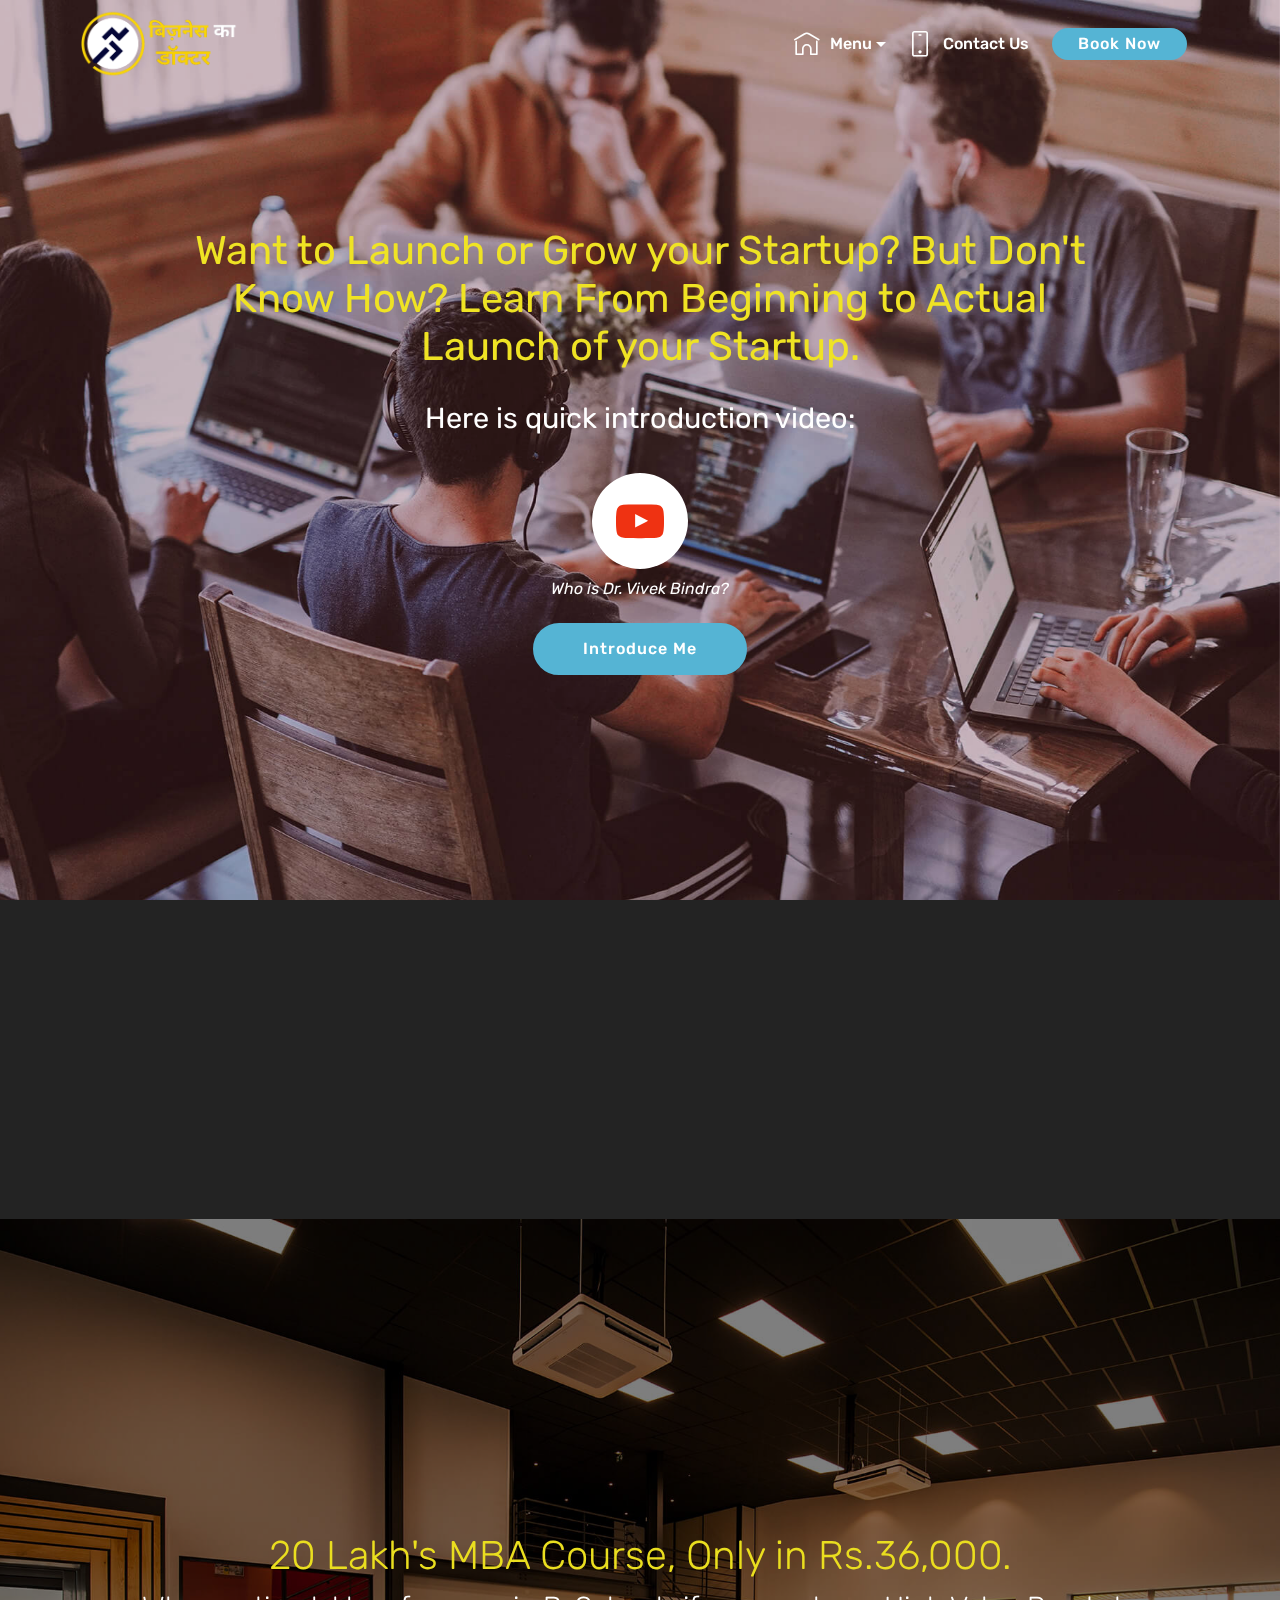
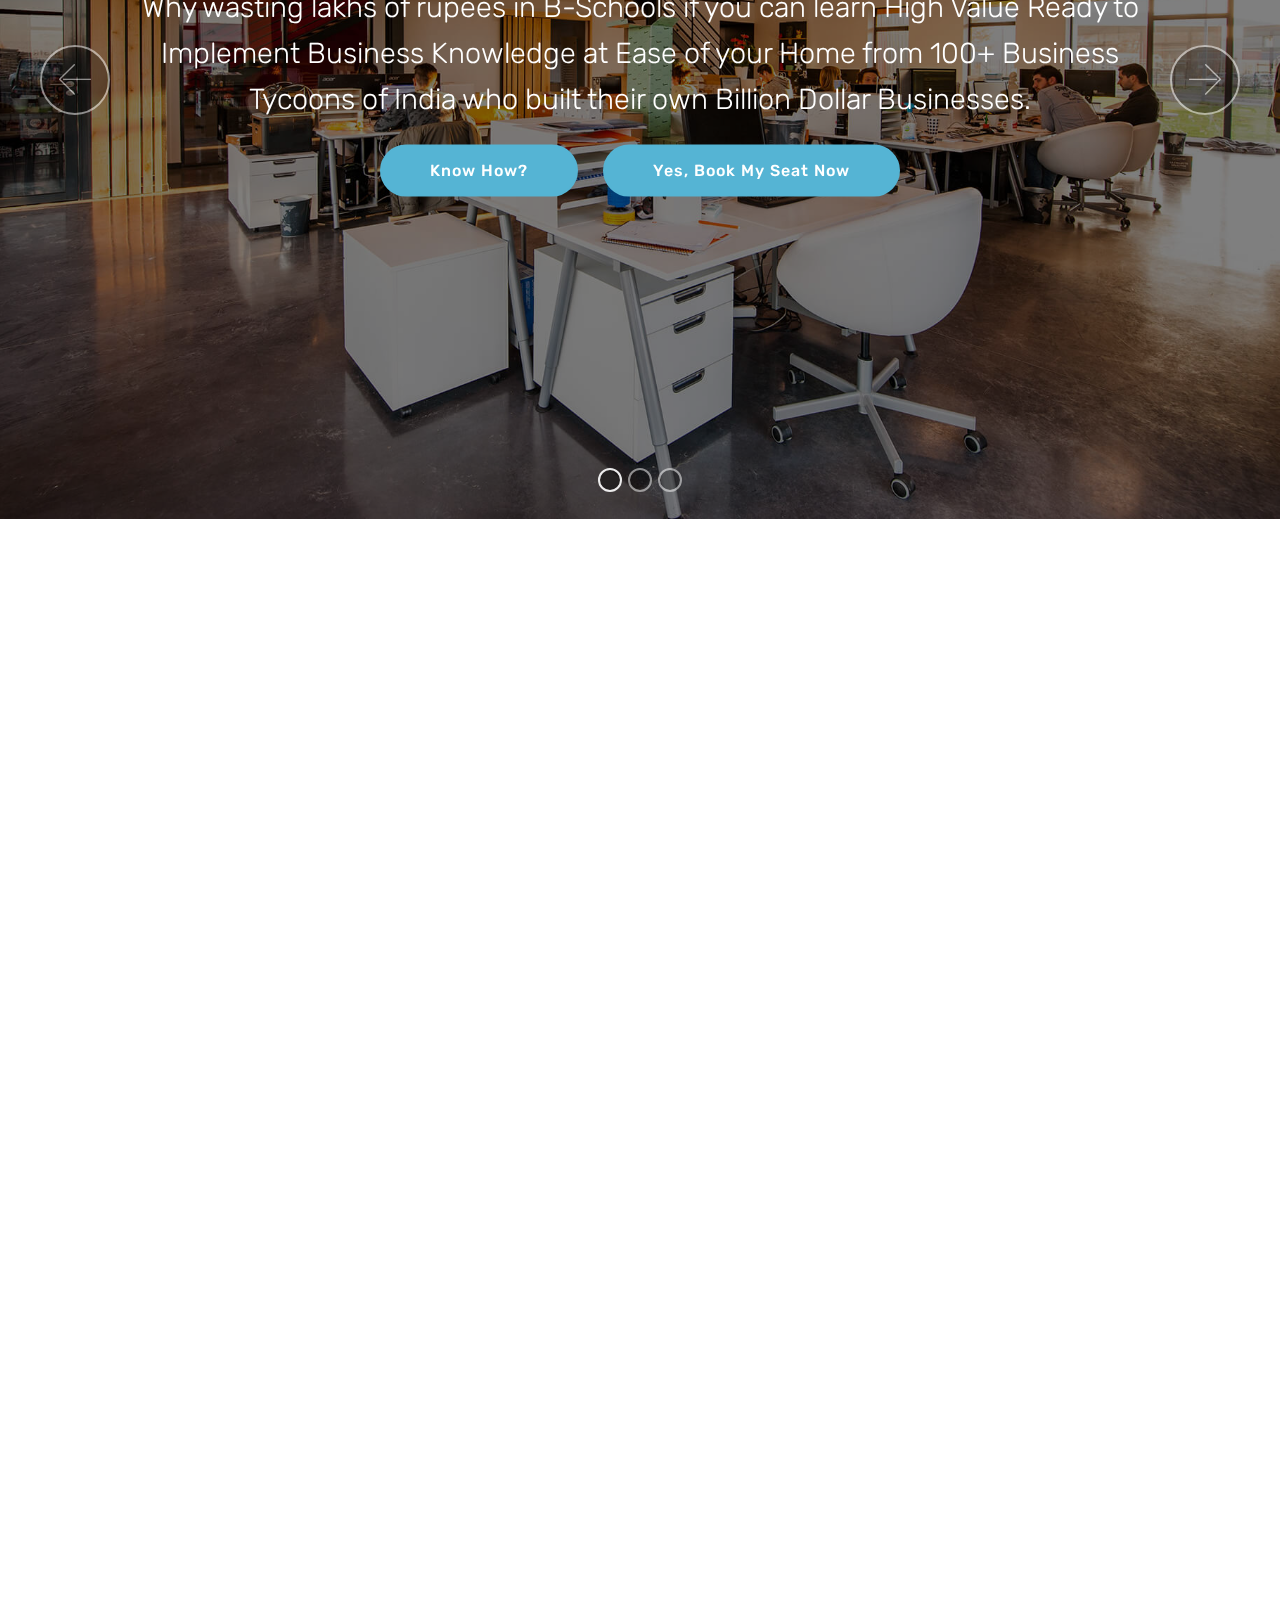
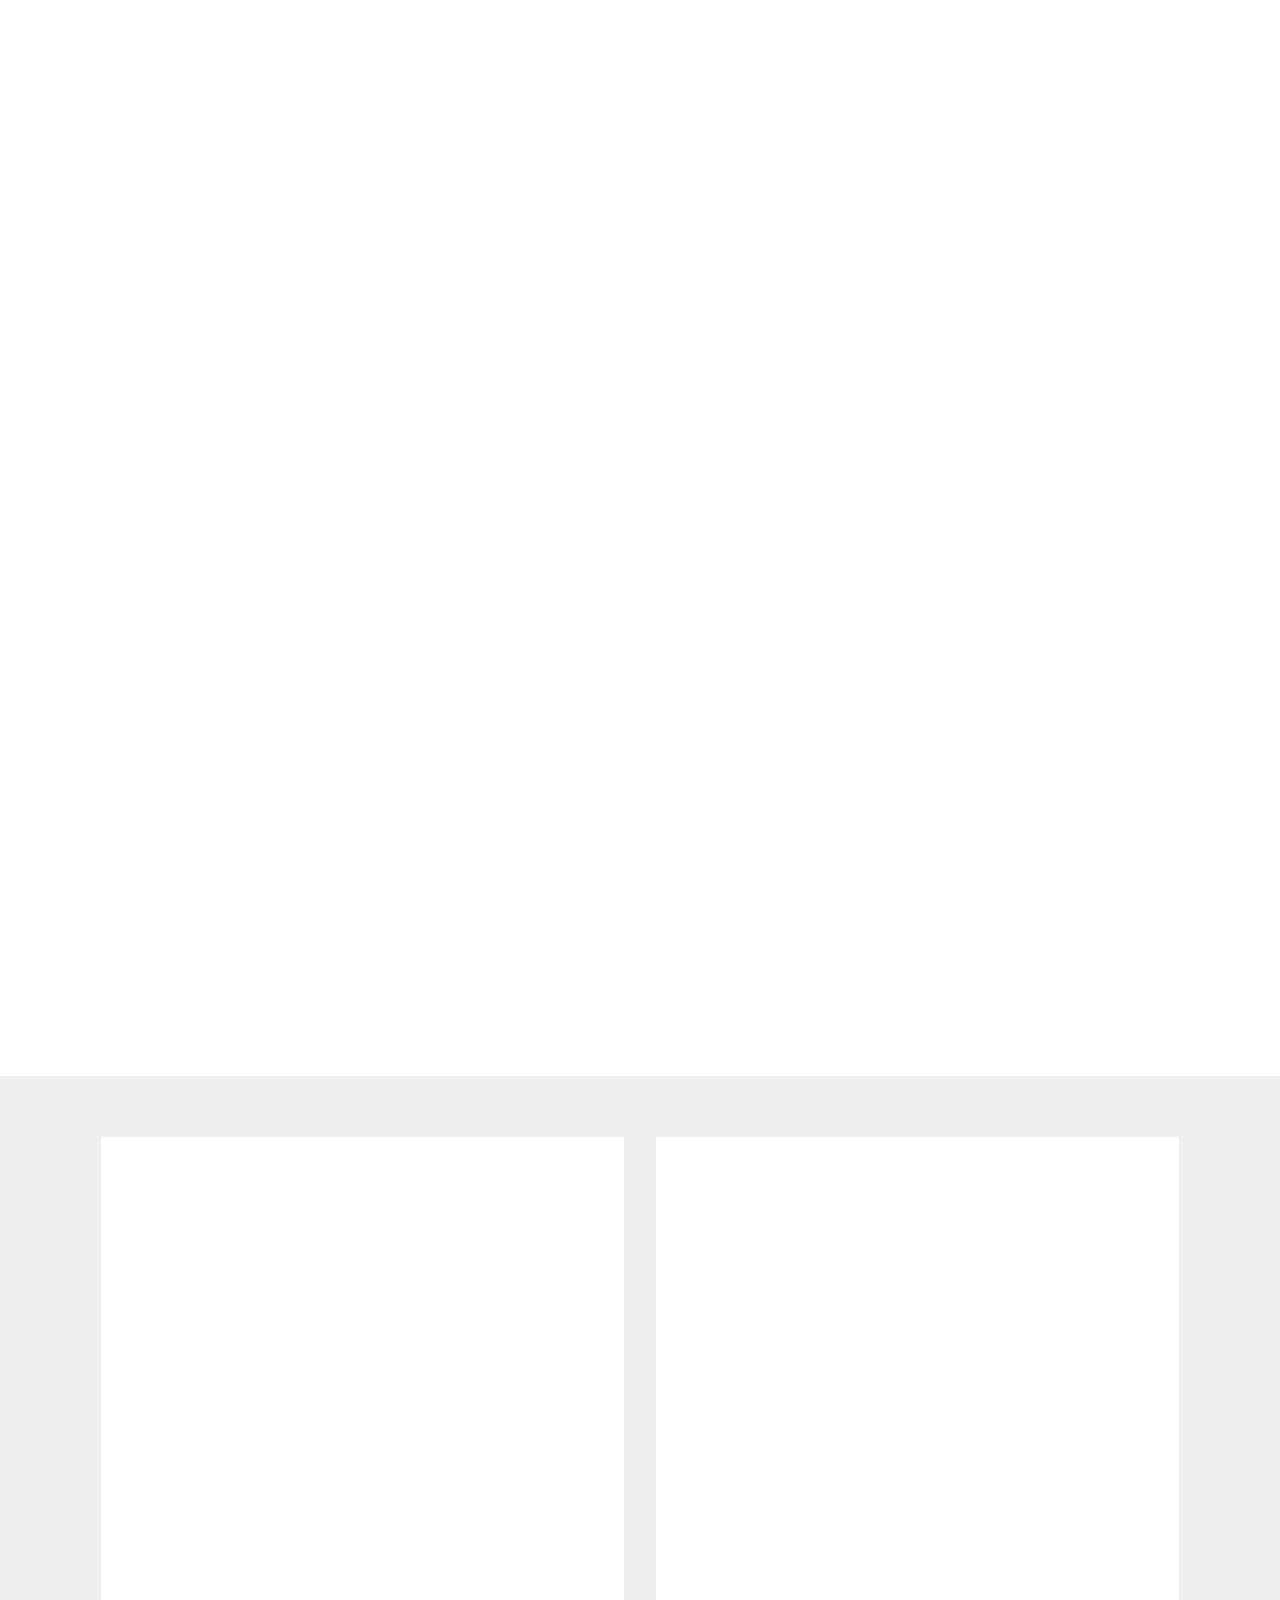
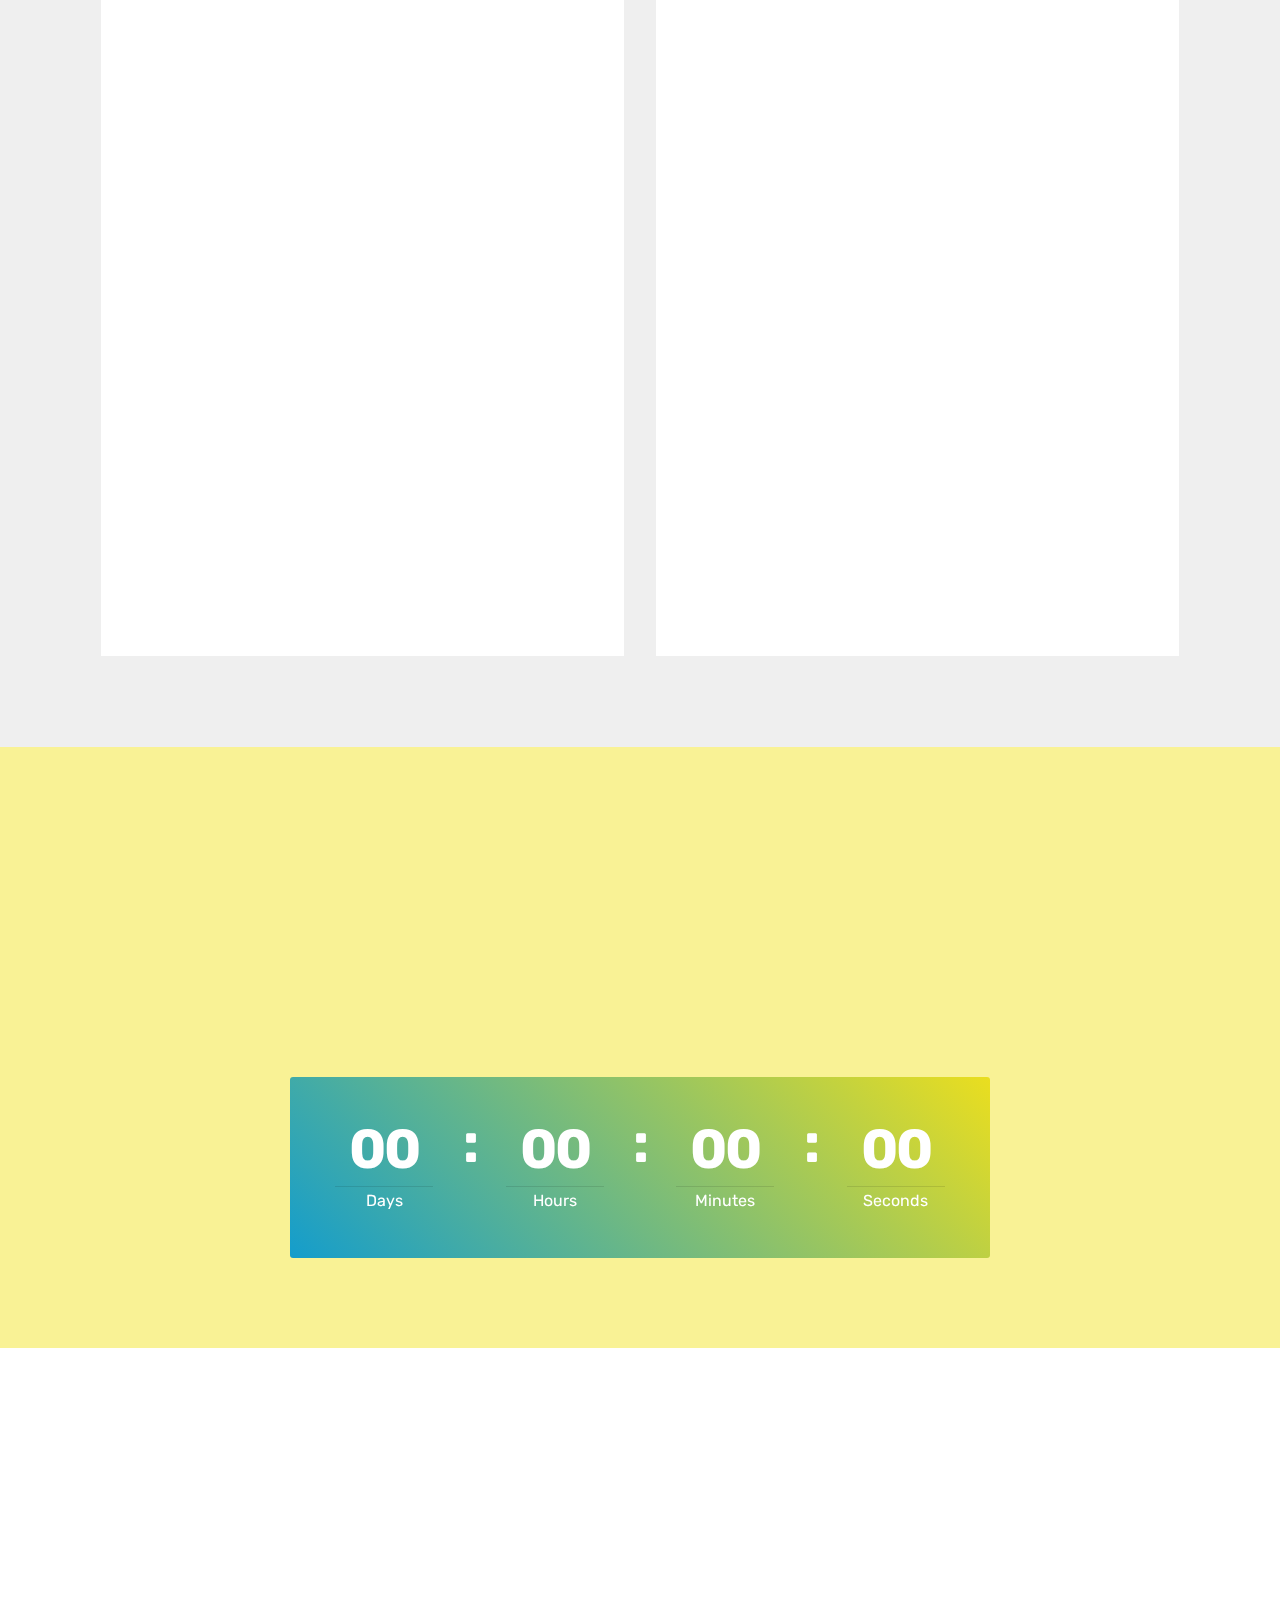
==== commit aebd1167: "create github pages" ====
--- a/index.html
+++ b/index.html
@@ -75,7 +75,7 @@
     </nav>
 </section>
 
-<section class="engine"><a href="https://mobirise.info/k">how to develop your own website</a></section><section class="header8 cid-rYzMj7zFmS mbr-fullscreen mbr-parallax-background" id="header8-1j">
+<section class="engine"><a href="https://mobirise.info/c">free site builder</a></section><section class="header8 cid-rYzMj7zFmS mbr-fullscreen mbr-parallax-background" id="header8-1j">
 
     
 
@@ -227,16 +227,17 @@
     </div>
 </section>
 
-<section class="countdown2 cid-rZkNoI6gHs" id="countdown2-2r">
-
-    
-
-    
-
-    <div class="container">
-        <h2 class="mbr-section-title pb-3 align-center mbr-fonts-style display-2">Offer Countdown
-        </h2>
-        <h3 class="mbr-section-subtitle align-center mbr-fonts-style display-5">Time is Running Out - What are you waiting for?<br>Your Todays' Decision will shape your Future.<br>Rs 1000 Cashback Offer on Pre-Booking with Rs 1001 is Valid till 31st May 2020</h3>
+<section class="countdown2 cid-s0DIwNTnJc" id="countdown2-2u">
+
+    
+
+    
+
+    <div class="container">
+        <h2 class="mbr-section-title pb-3 align-center mbr-fonts-style display-2">BADA BILLION WEEK</h2>
+        <h3 class="mbr-section-subtitle align-center mbr-fonts-style display-5">Time is Running Out - What are you waiting for?
+<div>Your Todays' Decision will shape your Future.
+</div><div>Rs 1000 Cashback Offer on Pre-Booking with Rs 1001 is Valid till 07 June 2020</div></h3>
     </div>
     <div class="container pt-5 mt-2">
         <div class=" countdown-cont align-center p-4">
@@ -247,9 +248,7 @@
             <div class="hoursCountdown col-xs-3 col-sm-3 col-md-3" title="Hours"></div>
             <div class="minutesCountdown col-xs-3 col-sm-3 col-md-3" title="Minutes"></div>
             <div class="secondsCountdown col-xs-3 col-sm-3 col-md-3" title="Seconds"></div>
-            <div class="event-date align-left mbr-white">
-                <h5 class="mbr-fonts-style display-7">2020/05/31&nbsp;</h5>
-            </div>
+            
         </div>
 
         
@@ -327,7 +326,7 @@
         <div class="row justify-content-center">
             <div class="media-container-column col-lg-8" data-form-type="formoid">
                 <!---Formbuilder Form--->
-                <form action="https://mobirise.com/" method="POST" class="mbr-form form-with-styler" data-form-title="Mobirise Form"><input type="hidden" name="email" data-form-email="true" value="w2NW8cKnvHwH/nueB65ojrJAjWnxVKKr5QMGgy8XQ36q7VMRzKcWgPFGa/dL60yMDGB4btVoAI+yJDbF3jlGu9QkKeR4b3RG7ArkOZ8vjrwHIvwmJ49p6LiO3fbWdJBq">
+                <form action="https://mobirise.com/" method="POST" class="mbr-form form-with-styler" data-form-title="Mobirise Form"><input type="hidden" name="email" data-form-email="true" value="HDy1mc5MmYwlUnCIdHsC/kevDFfmdPgJ81cXfPsh2bqquspJ0/uiRc1DHDOJkISRB3SkDBo+5MSPj7ukOWba+ImfOdCAnKJXH7PMDohxjUM2in/twRwdeoipy1tdV9Hw">
                     <div class="row">
                         <div hidden="hidden" data-form-alert="" class="alert alert-success col-12">Thank you. We will get back to you soon.</div>
                         <div hidden="hidden" data-form-alert-danger="" class="alert alert-danger col-12">
--- a/assets/mobirise/css/mbr-additional.css
+++ b/assets/mobirise/css/mbr-additional.css
@@ -3220,16 +3220,16 @@
   box-shadow: 0px 0px 30px 0px rgba(0, 0, 0, 0.05);
   transition: box-shadow 0.3s;
 }
-.cid-rZkNoI6gHs {
+.cid-s0DIwNTnJc {
   padding-top: 90px;
   padding-bottom: 90px;
-  background-color: #ffffff;
-}
-.cid-rZkNoI6gHs .mbr-section-subtitle {
+  background-color: #f9f295;
+}
+.cid-s0DIwNTnJc .mbr-section-subtitle {
   color: #232323;
   font-weight: 300;
 }
-.cid-rZkNoI6gHs .number-wrap {
+.cid-s0DIwNTnJc .number-wrap {
   color: #ffffff;
   border-color: rgba(255, 255, 255, 0.15);
   position: relative;
@@ -3241,7 +3241,7 @@
   border-radius: 2px;
   max-width: 100%;
 }
-.cid-rZkNoI6gHs .number {
+.cid-s0DIwNTnJc .number {
   font-style: normal;
   font-weight: 700;
   text-transform: none;
@@ -3251,12 +3251,12 @@
   line-height: 1.3;
   color: #ffffff;
 }
-.cid-rZkNoI6gHs .period {
+.cid-s0DIwNTnJc .period {
   display: block;
   padding-top: 2px;
   border-top: 1px solid rgba(0, 0, 0, 0.1);
 }
-.cid-rZkNoI6gHs .dot {
+.cid-s0DIwNTnJc .dot {
   position: absolute;
   top: -10px;
   right: -1em;
@@ -3273,52 +3273,49 @@
   word-spacing: 0;
   color: #ffffff;
 }
-.cid-rZkNoI6gHs .countdown-cont {
-  background: linear-gradient(45deg, #149dcc, #ff7f9f);
+.cid-s0DIwNTnJc .countdown-cont {
+  background: linear-gradient(45deg, #149dcc, #eade1f);
   max-width: 700px;
   border-radius: 3px;
   margin: 0 auto;
 }
 @media (max-width: 768px) {
-  .cid-rZkNoI6gHs .dot {
+  .cid-s0DIwNTnJc .dot {
     display: none;
   }
-  .cid-rZkNoI6gHs .col-xs-3 {
+  .cid-s0DIwNTnJc .col-xs-3 {
     padding-left: 0;
     padding-right: 0;
     max-width: 25%;
     flex: 0 0 25%;
   }
-  .cid-rZkNoI6gHs .number-wrap {
+  .cid-s0DIwNTnJc .number-wrap {
     min-width: auto;
   }
 }
 @media (max-width: 576px) {
-  .cid-rZkNoI6gHs .row {
+  .cid-s0DIwNTnJc .row {
     flex-wrap: nowrap;
   }
-  .cid-rZkNoI6gHs .number {
+  .cid-s0DIwNTnJc .number {
     white-space: nowrap;
   }
 }
 @media (max-width: 440px) {
-  .cid-rZkNoI6gHs .number {
+  .cid-s0DIwNTnJc .number {
     font-size: 30px;
   }
-  .cid-rZkNoI6gHs .period {
+  .cid-s0DIwNTnJc .period {
     font-size: 0.8rem;
   }
 }
 @media (max-width: 300px) {
-  .cid-rZkNoI6gHs .number {
+  .cid-s0DIwNTnJc .number {
     font-size: 20px;
   }
-  .cid-rZkNoI6gHs .period {
+  .cid-s0DIwNTnJc .period {
     font-size: 0.6rem;
   }
-}
-.cid-rZkNoI6gHs H5 {
-  text-align: center;
 }
 .cid-rYAfogAjiC {
   padding-top: 60px;
--- a/assets/mobirise/css/mbr-additional.css
+++ b/assets/mobirise/css/mbr-additional.css
@@ -3220,16 +3220,16 @@
   box-shadow: 0px 0px 30px 0px rgba(0, 0, 0, 0.05);
   transition: box-shadow 0.3s;
 }
-.cid-rZkNoI6gHs {
+.cid-s0DIwNTnJc {
   padding-top: 90px;
   padding-bottom: 90px;
-  background-color: #ffffff;
-}
-.cid-rZkNoI6gHs .mbr-section-subtitle {
+  background-color: #f9f295;
+}
+.cid-s0DIwNTnJc .mbr-section-subtitle {
   color: #232323;
   font-weight: 300;
 }
-.cid-rZkNoI6gHs .number-wrap {
+.cid-s0DIwNTnJc .number-wrap {
   color: #ffffff;
   border-color: rgba(255, 255, 255, 0.15);
   position: relative;
@@ -3241,7 +3241,7 @@
   border-radius: 2px;
   max-width: 100%;
 }
-.cid-rZkNoI6gHs .number {
+.cid-s0DIwNTnJc .number {
   font-style: normal;
   font-weight: 700;
   text-transform: none;
@@ -3251,12 +3251,12 @@
   line-height: 1.3;
   color: #ffffff;
 }
-.cid-rZkNoI6gHs .period {
+.cid-s0DIwNTnJc .period {
   display: block;
   padding-top: 2px;
   border-top: 1px solid rgba(0, 0, 0, 0.1);
 }
-.cid-rZkNoI6gHs .dot {
+.cid-s0DIwNTnJc .dot {
   position: absolute;
   top: -10px;
   right: -1em;
@@ -3273,52 +3273,49 @@
   word-spacing: 0;
   color: #ffffff;
 }
-.cid-rZkNoI6gHs .countdown-cont {
-  background: linear-gradient(45deg, #149dcc, #ff7f9f);
+.cid-s0DIwNTnJc .countdown-cont {
+  background: linear-gradient(45deg, #149dcc, #eade1f);
   max-width: 700px;
   border-radius: 3px;
   margin: 0 auto;
 }
 @media (max-width: 768px) {
-  .cid-rZkNoI6gHs .dot {
+  .cid-s0DIwNTnJc .dot {
     display: none;
   }
-  .cid-rZkNoI6gHs .col-xs-3 {
+  .cid-s0DIwNTnJc .col-xs-3 {
     padding-left: 0;
     padding-right: 0;
     max-width: 25%;
     flex: 0 0 25%;
   }
-  .cid-rZkNoI6gHs .number-wrap {
+  .cid-s0DIwNTnJc .number-wrap {
     min-width: auto;
   }
 }
 @media (max-width: 576px) {
-  .cid-rZkNoI6gHs .row {
+  .cid-s0DIwNTnJc .row {
     flex-wrap: nowrap;
   }
-  .cid-rZkNoI6gHs .number {
+  .cid-s0DIwNTnJc .number {
     white-space: nowrap;
   }
 }
 @media (max-width: 440px) {
-  .cid-rZkNoI6gHs .number {
+  .cid-s0DIwNTnJc .number {
     font-size: 30px;
   }
-  .cid-rZkNoI6gHs .period {
+  .cid-s0DIwNTnJc .period {
     font-size: 0.8rem;
   }
 }
 @media (max-width: 300px) {
-  .cid-rZkNoI6gHs .number {
+  .cid-s0DIwNTnJc .number {
     font-size: 20px;
   }
-  .cid-rZkNoI6gHs .period {
+  .cid-s0DIwNTnJc .period {
     font-size: 0.6rem;
   }
-}
-.cid-rZkNoI6gHs H5 {
-  text-align: center;
 }
 .cid-rYAfogAjiC {
   padding-top: 60px;
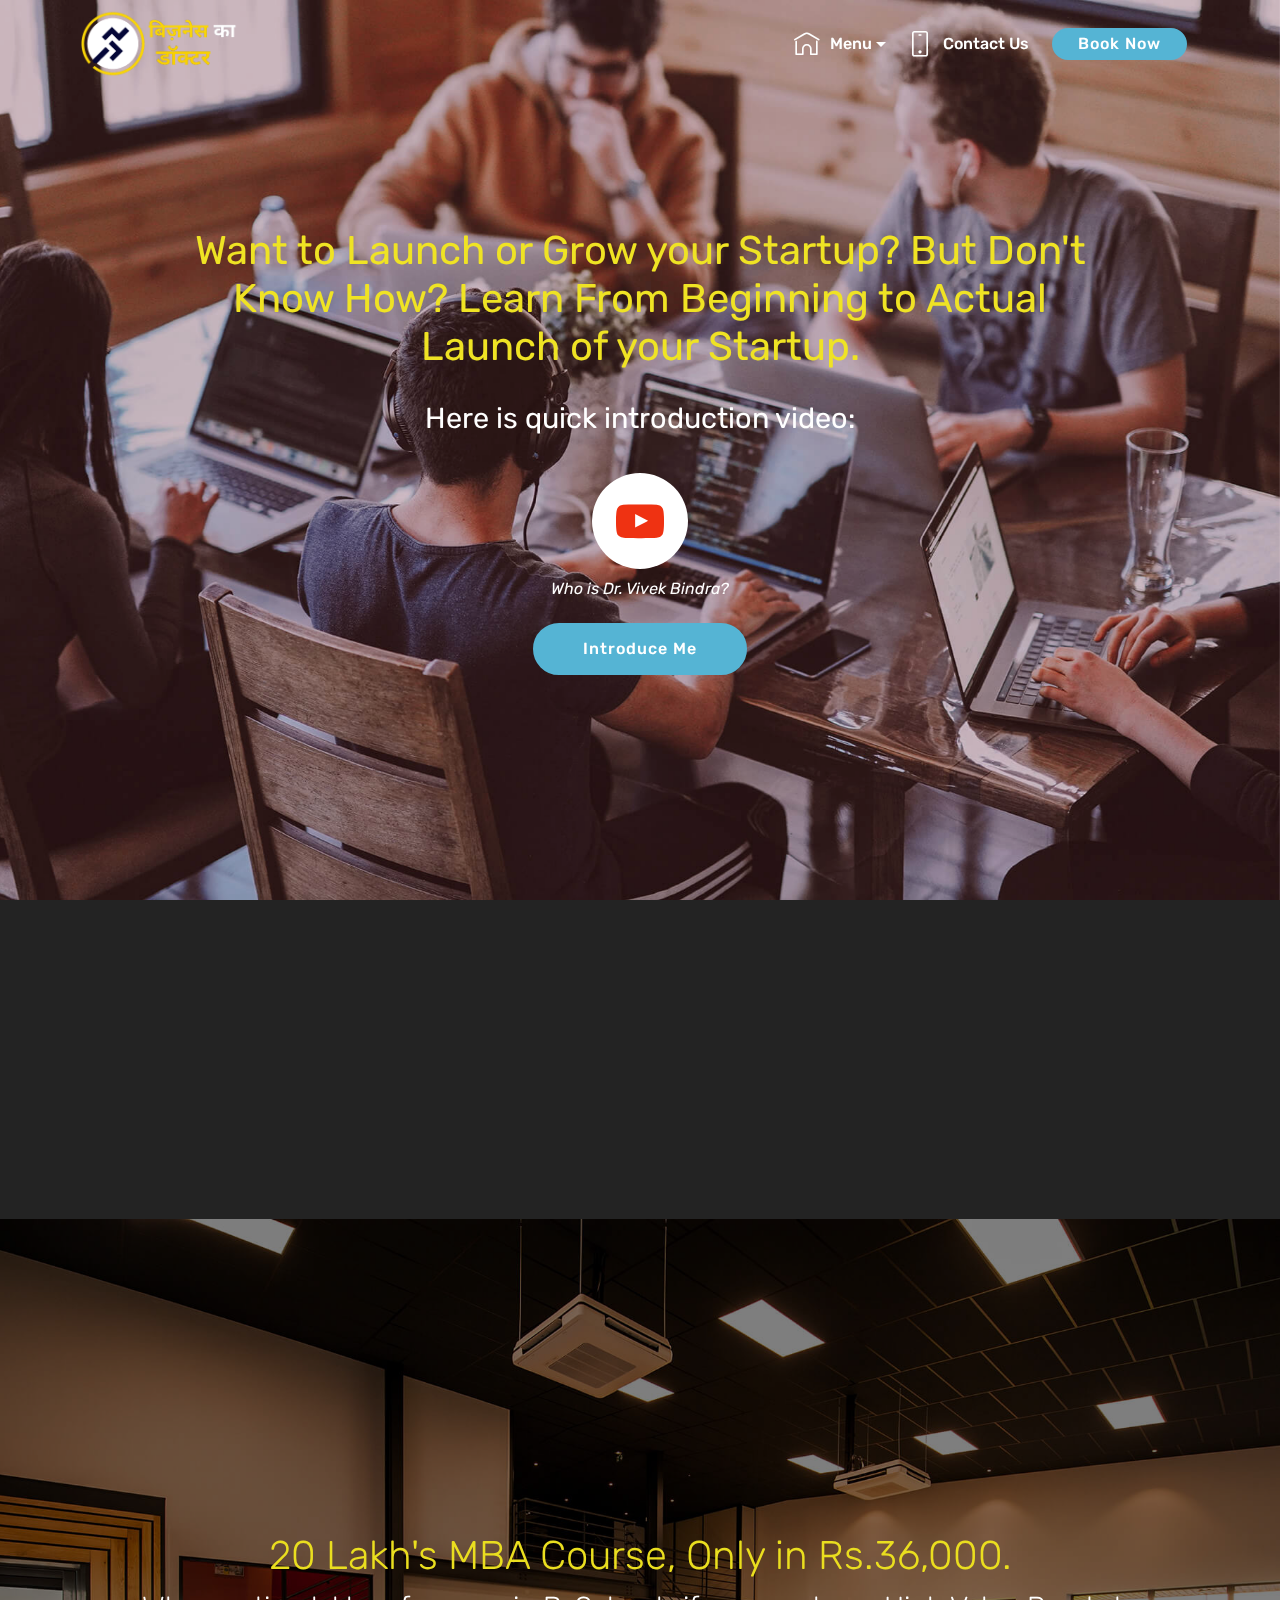
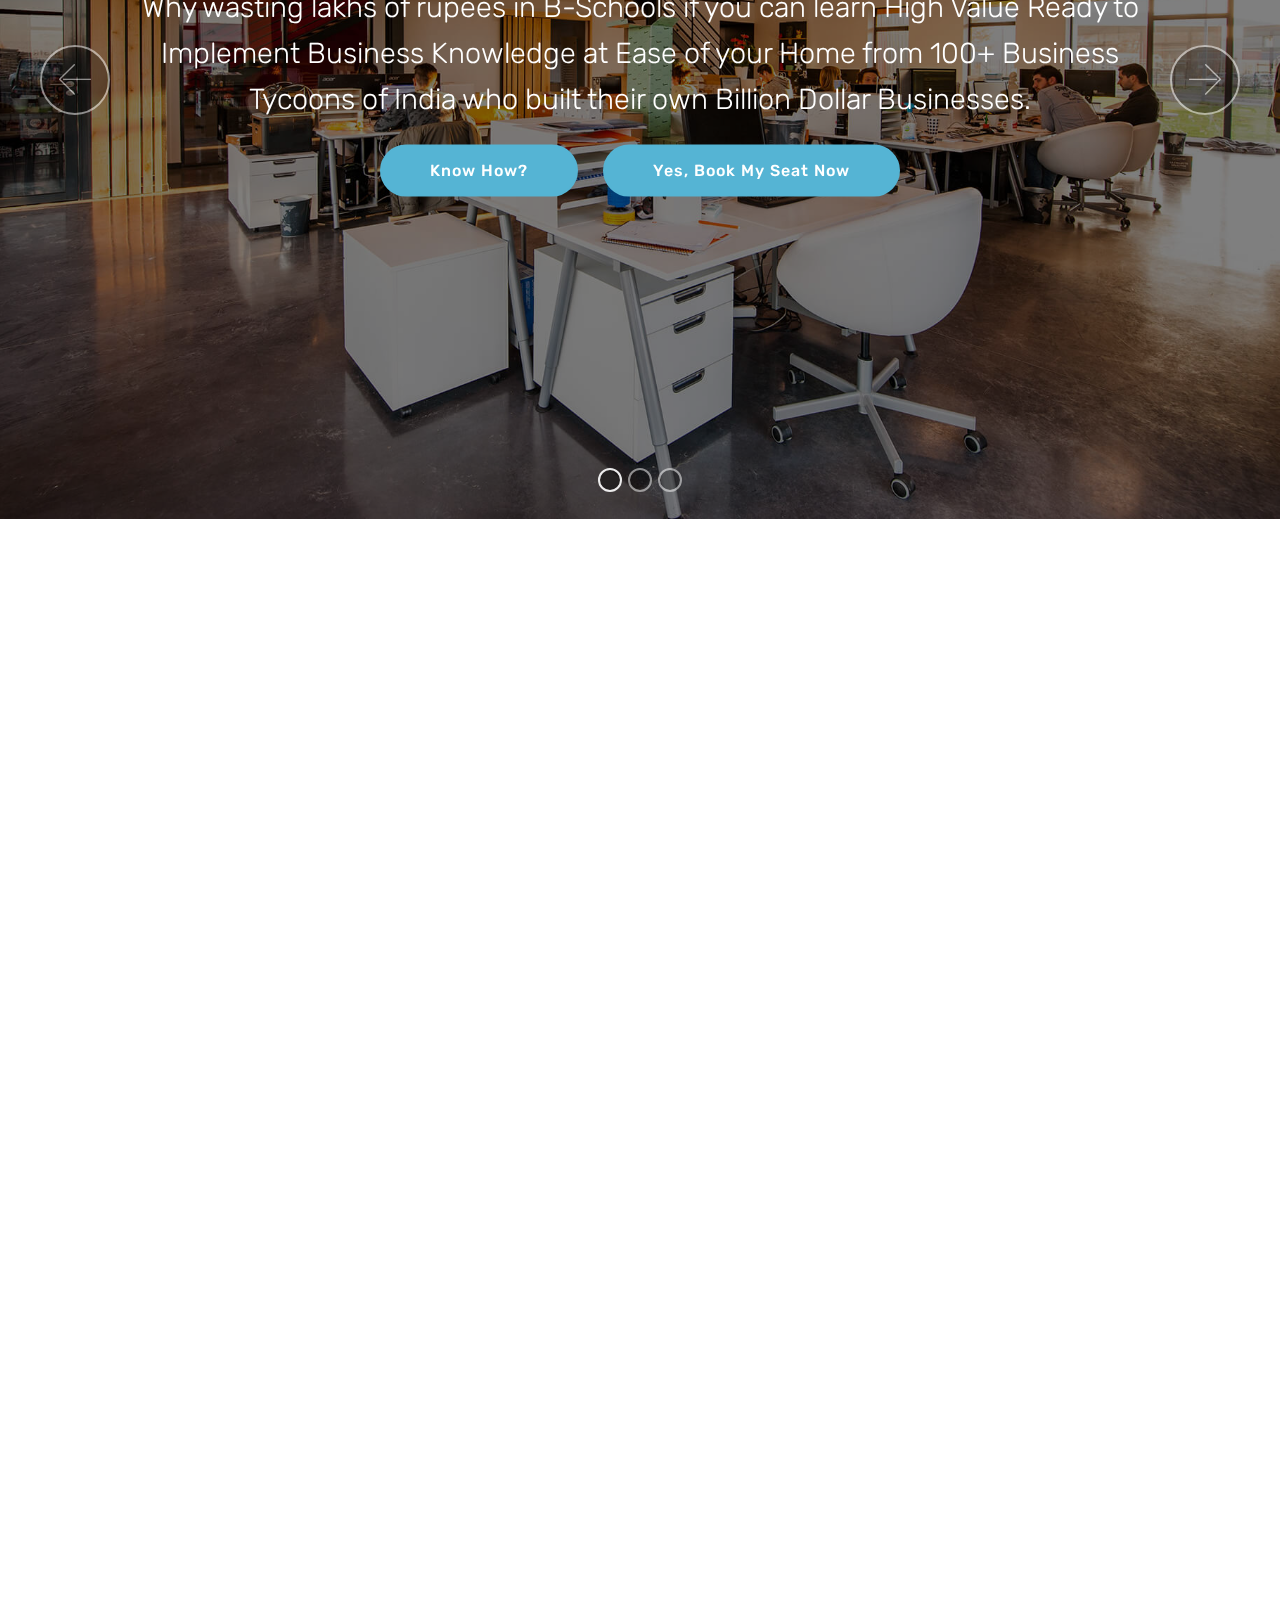
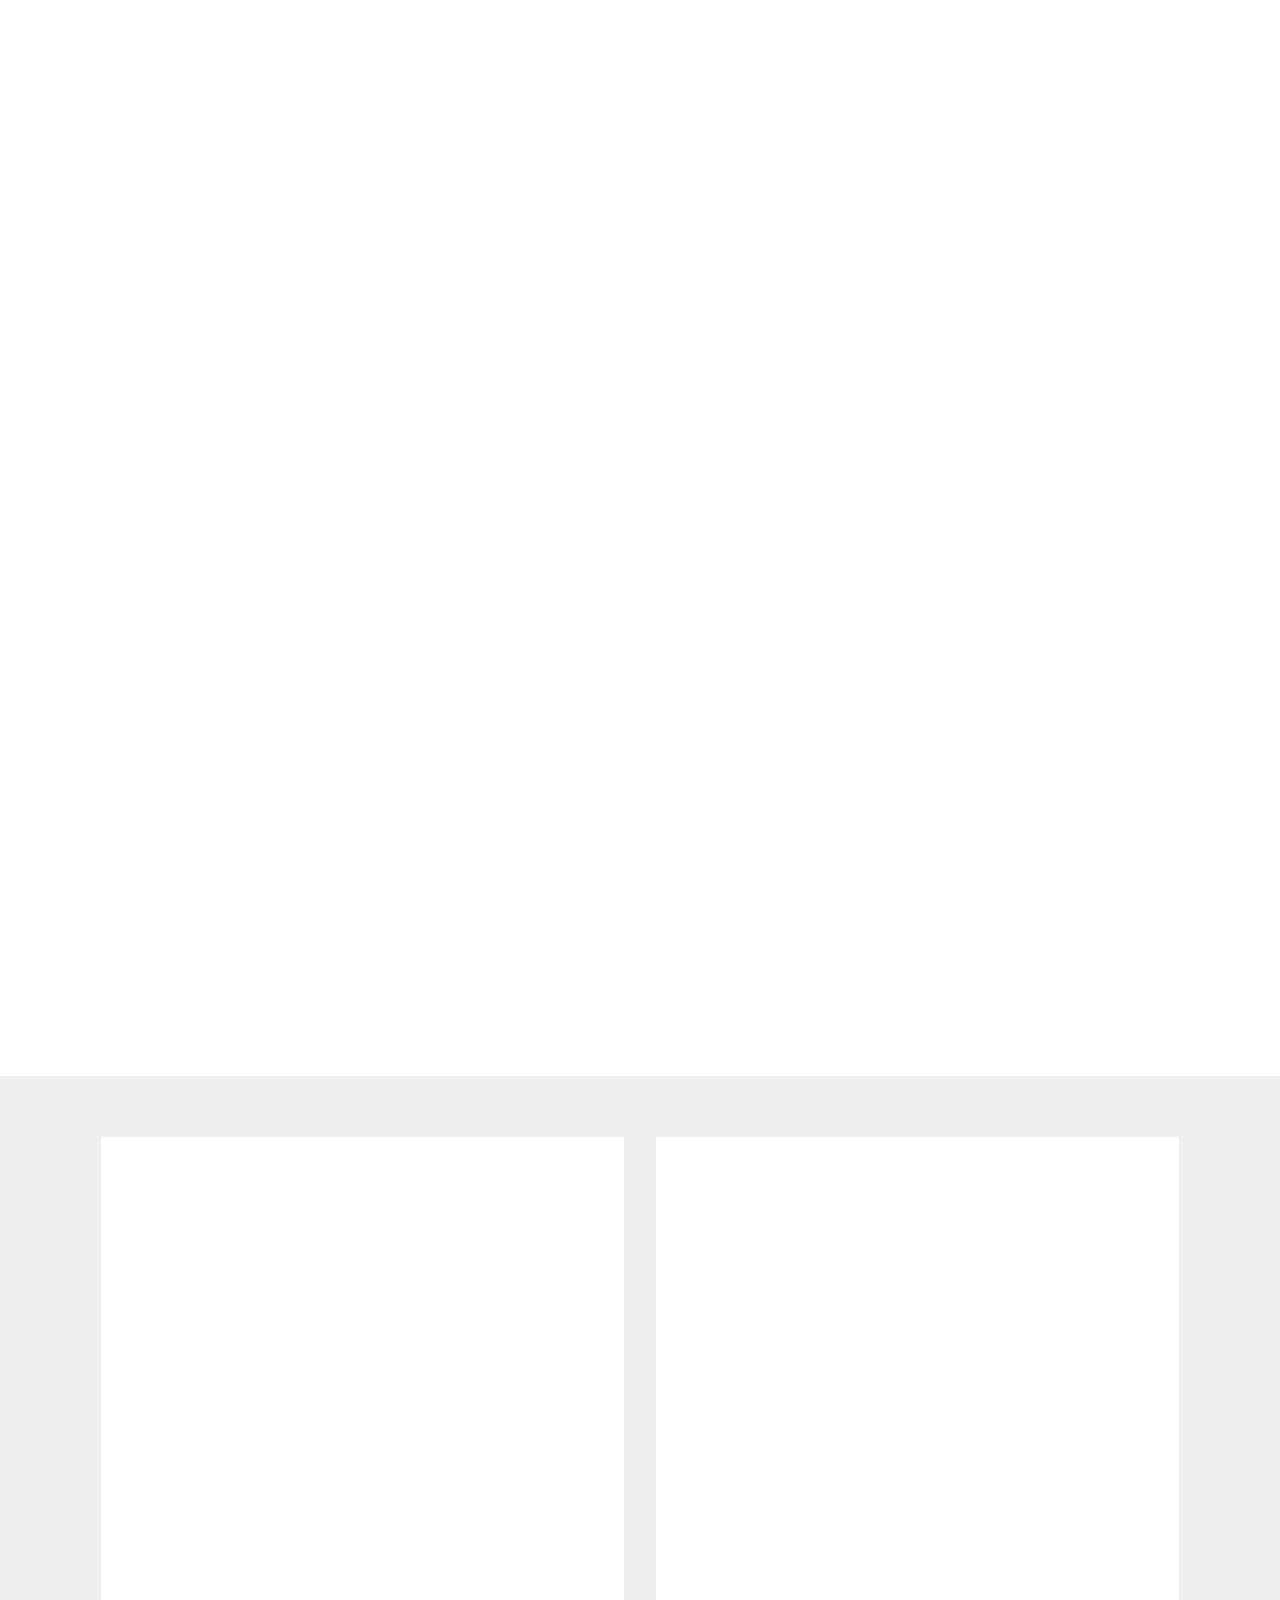
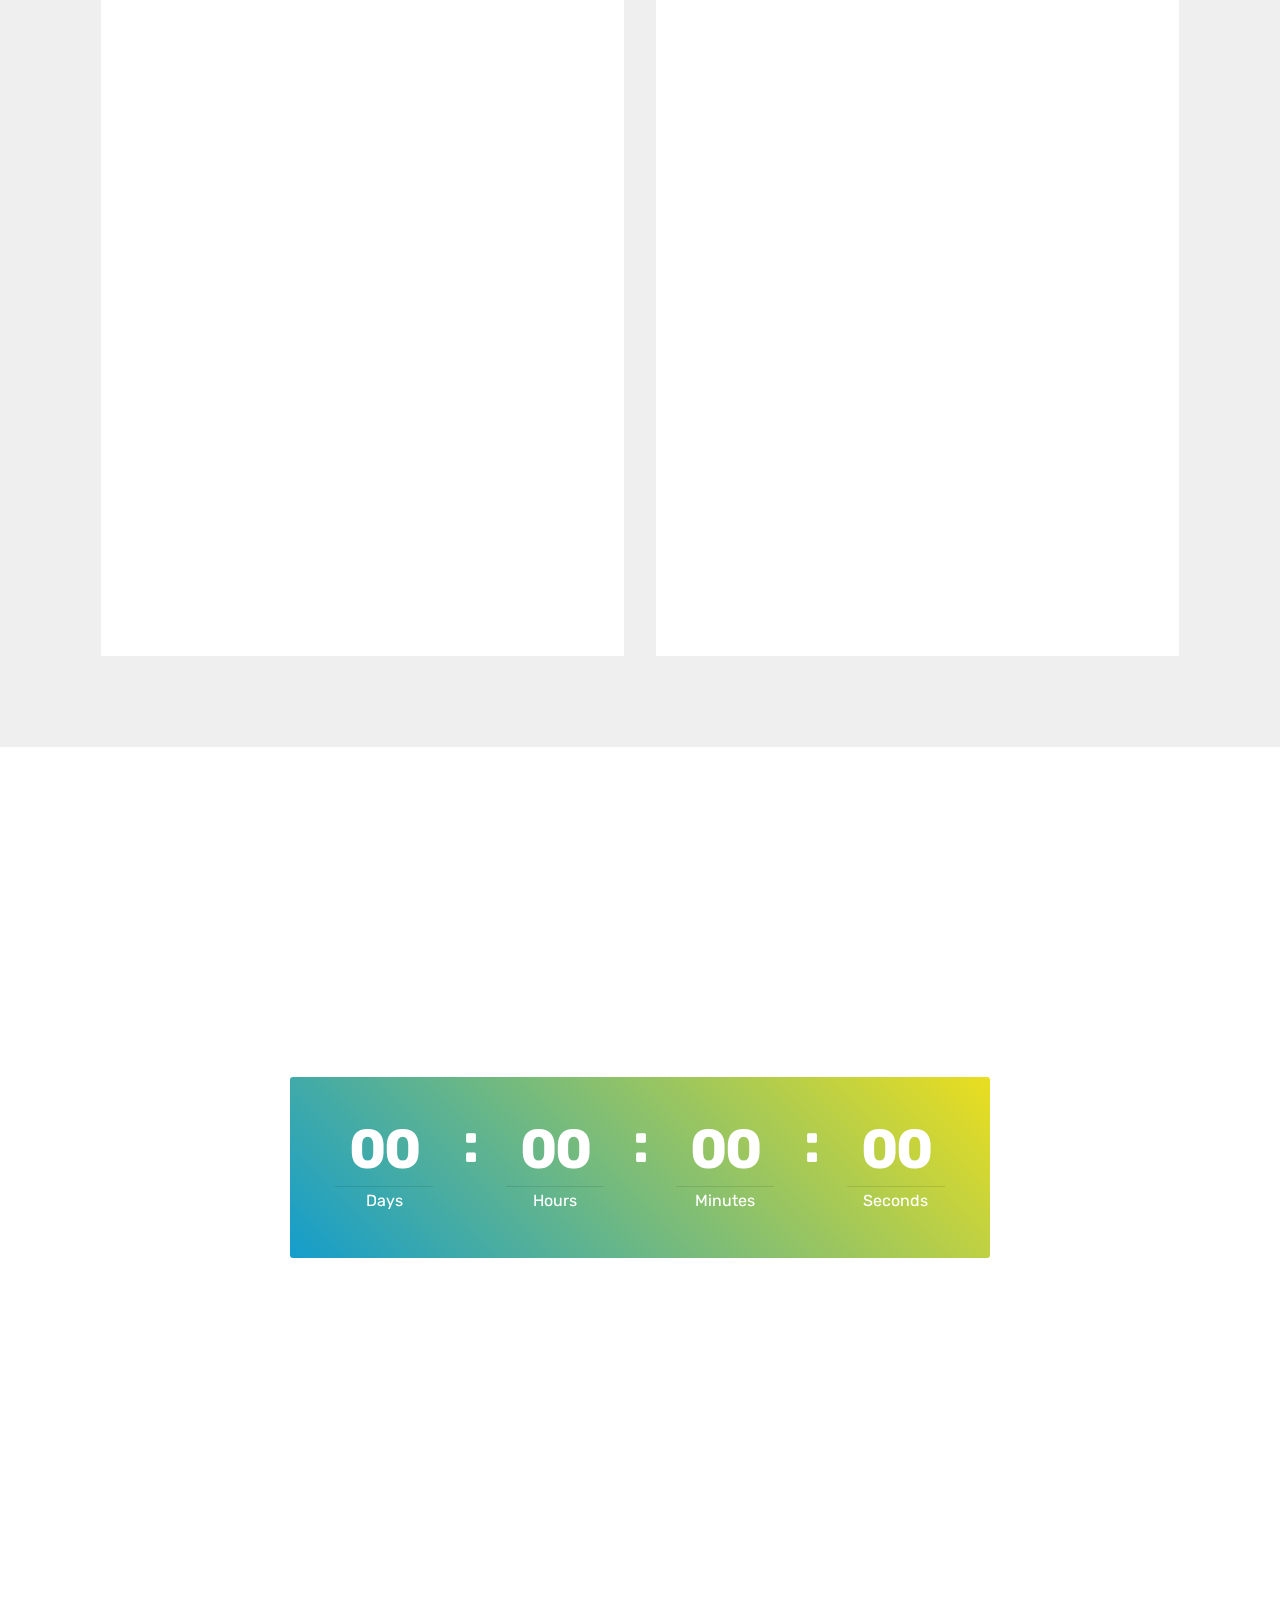
==== commit e628bfad: "create github pages" ====
--- a/index.html
+++ b/index.html
@@ -75,7 +75,7 @@
     </nav>
 </section>
 
-<section class="engine"><a href="https://mobirise.info/c">free site builder</a></section><section class="header8 cid-rYzMj7zFmS mbr-fullscreen mbr-parallax-background" id="header8-1j">
+<section class="engine"><a href="https://mobirise.info/q">responsive site templates</a></section><section class="header8 cid-rYzMj7zFmS mbr-fullscreen mbr-parallax-background" id="header8-1j">
 
     
 
@@ -326,7 +326,7 @@
         <div class="row justify-content-center">
             <div class="media-container-column col-lg-8" data-form-type="formoid">
                 <!---Formbuilder Form--->
-                <form action="https://mobirise.com/" method="POST" class="mbr-form form-with-styler" data-form-title="Mobirise Form"><input type="hidden" name="email" data-form-email="true" value="HDy1mc5MmYwlUnCIdHsC/kevDFfmdPgJ81cXfPsh2bqquspJ0/uiRc1DHDOJkISRB3SkDBo+5MSPj7ukOWba+ImfOdCAnKJXH7PMDohxjUM2in/twRwdeoipy1tdV9Hw">
+                <form action="https://mobirise.com/" method="POST" class="mbr-form form-with-styler" data-form-title="Mobirise Form"><input type="hidden" name="email" data-form-email="true" value="GwLK8umLd7SsFOjCcPU7y2/jOlgWVdlEfDTrKIEYk6E+u1MRfO4OOj7crgYXwn0yaS9MP7BpPZs3W/rIULw0Xx9nN5w2J7dw8lsi6cBPhRSpUg1ethMgT7v3G7L70rUm">
                     <div class="row">
                         <div hidden="hidden" data-form-alert="" class="alert alert-success col-12">Thank you. We will get back to you soon.</div>
                         <div hidden="hidden" data-form-alert-danger="" class="alert alert-danger col-12">
--- a/assets/mobirise/css/mbr-additional.css
+++ b/assets/mobirise/css/mbr-additional.css
@@ -3223,7 +3223,7 @@
 .cid-s0DIwNTnJc {
   padding-top: 90px;
   padding-bottom: 90px;
-  background-color: #f9f295;
+  background-color: #ffffff;
 }
 .cid-s0DIwNTnJc .mbr-section-subtitle {
   color: #232323;
--- a/assets/mobirise/css/mbr-additional.css
+++ b/assets/mobirise/css/mbr-additional.css
@@ -3223,7 +3223,7 @@
 .cid-s0DIwNTnJc {
   padding-top: 90px;
   padding-bottom: 90px;
-  background-color: #f9f295;
+  background-color: #ffffff;
 }
 .cid-s0DIwNTnJc .mbr-section-subtitle {
   color: #232323;
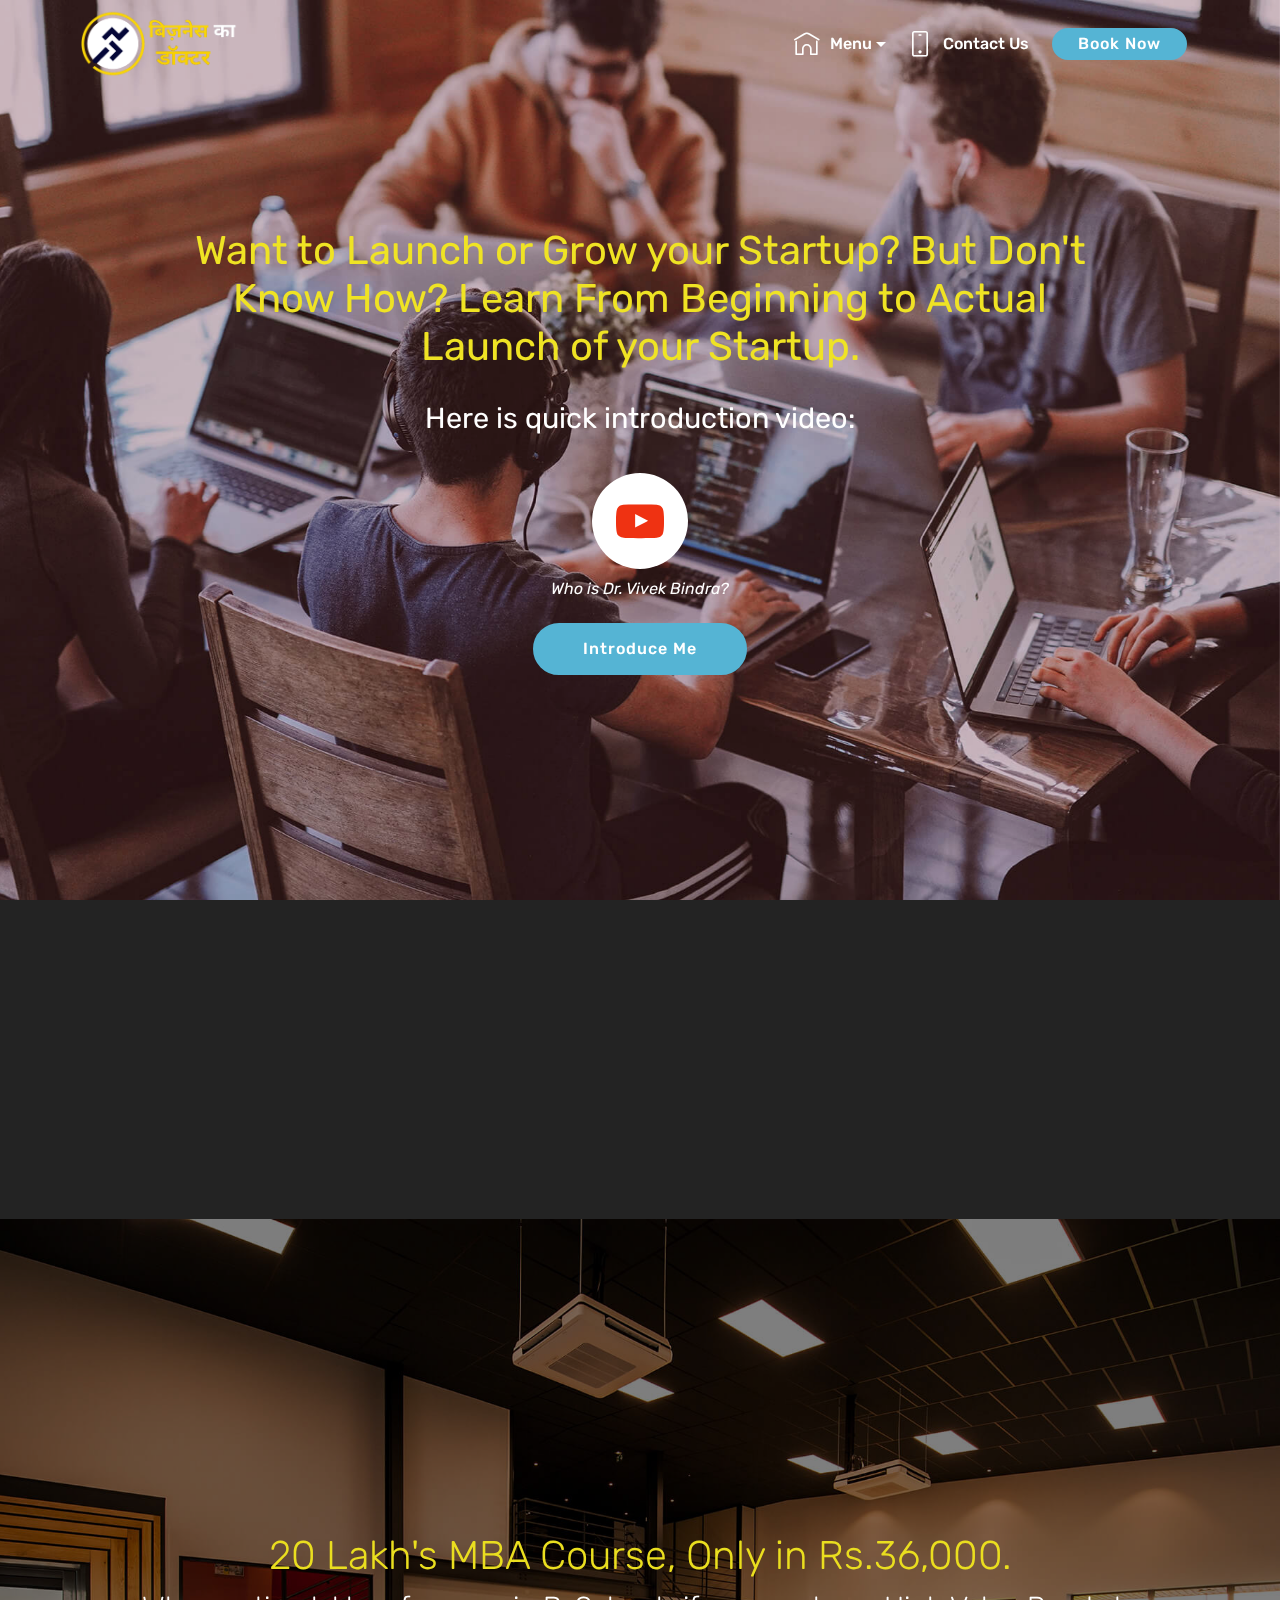
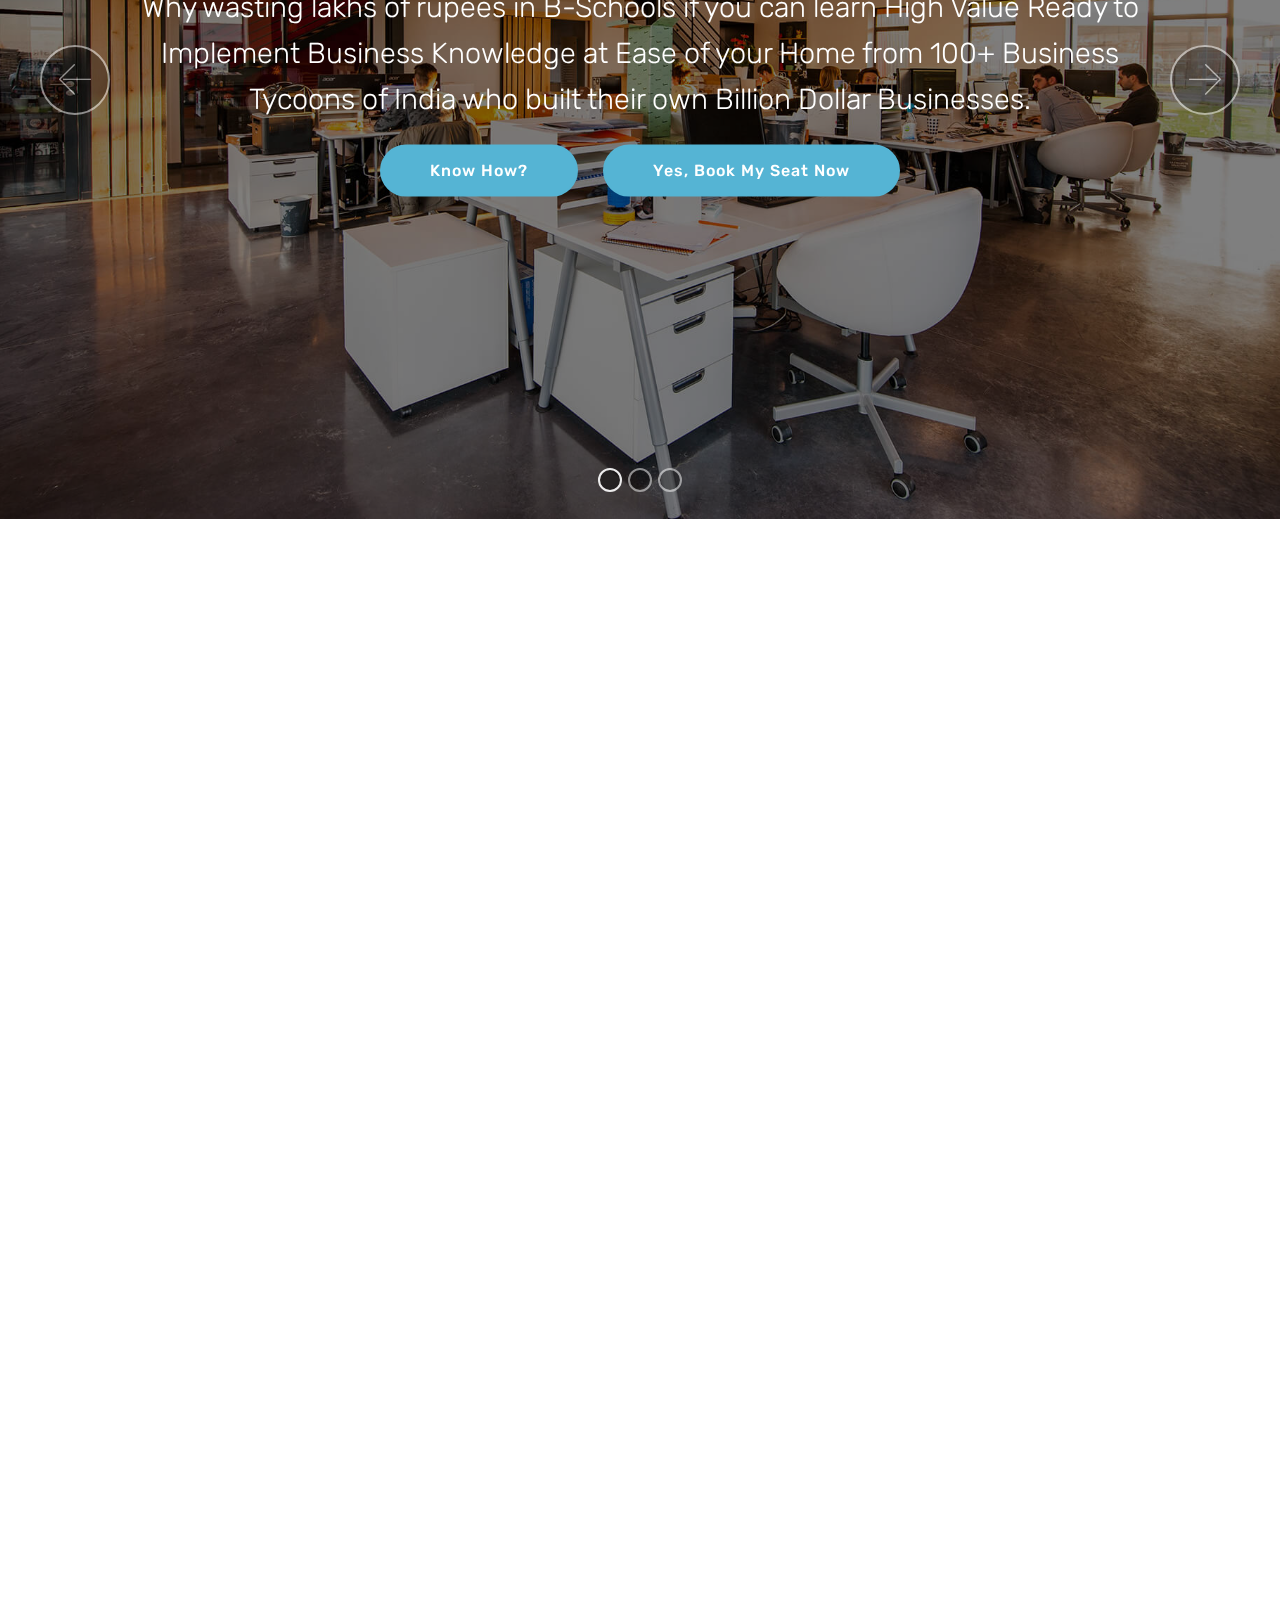
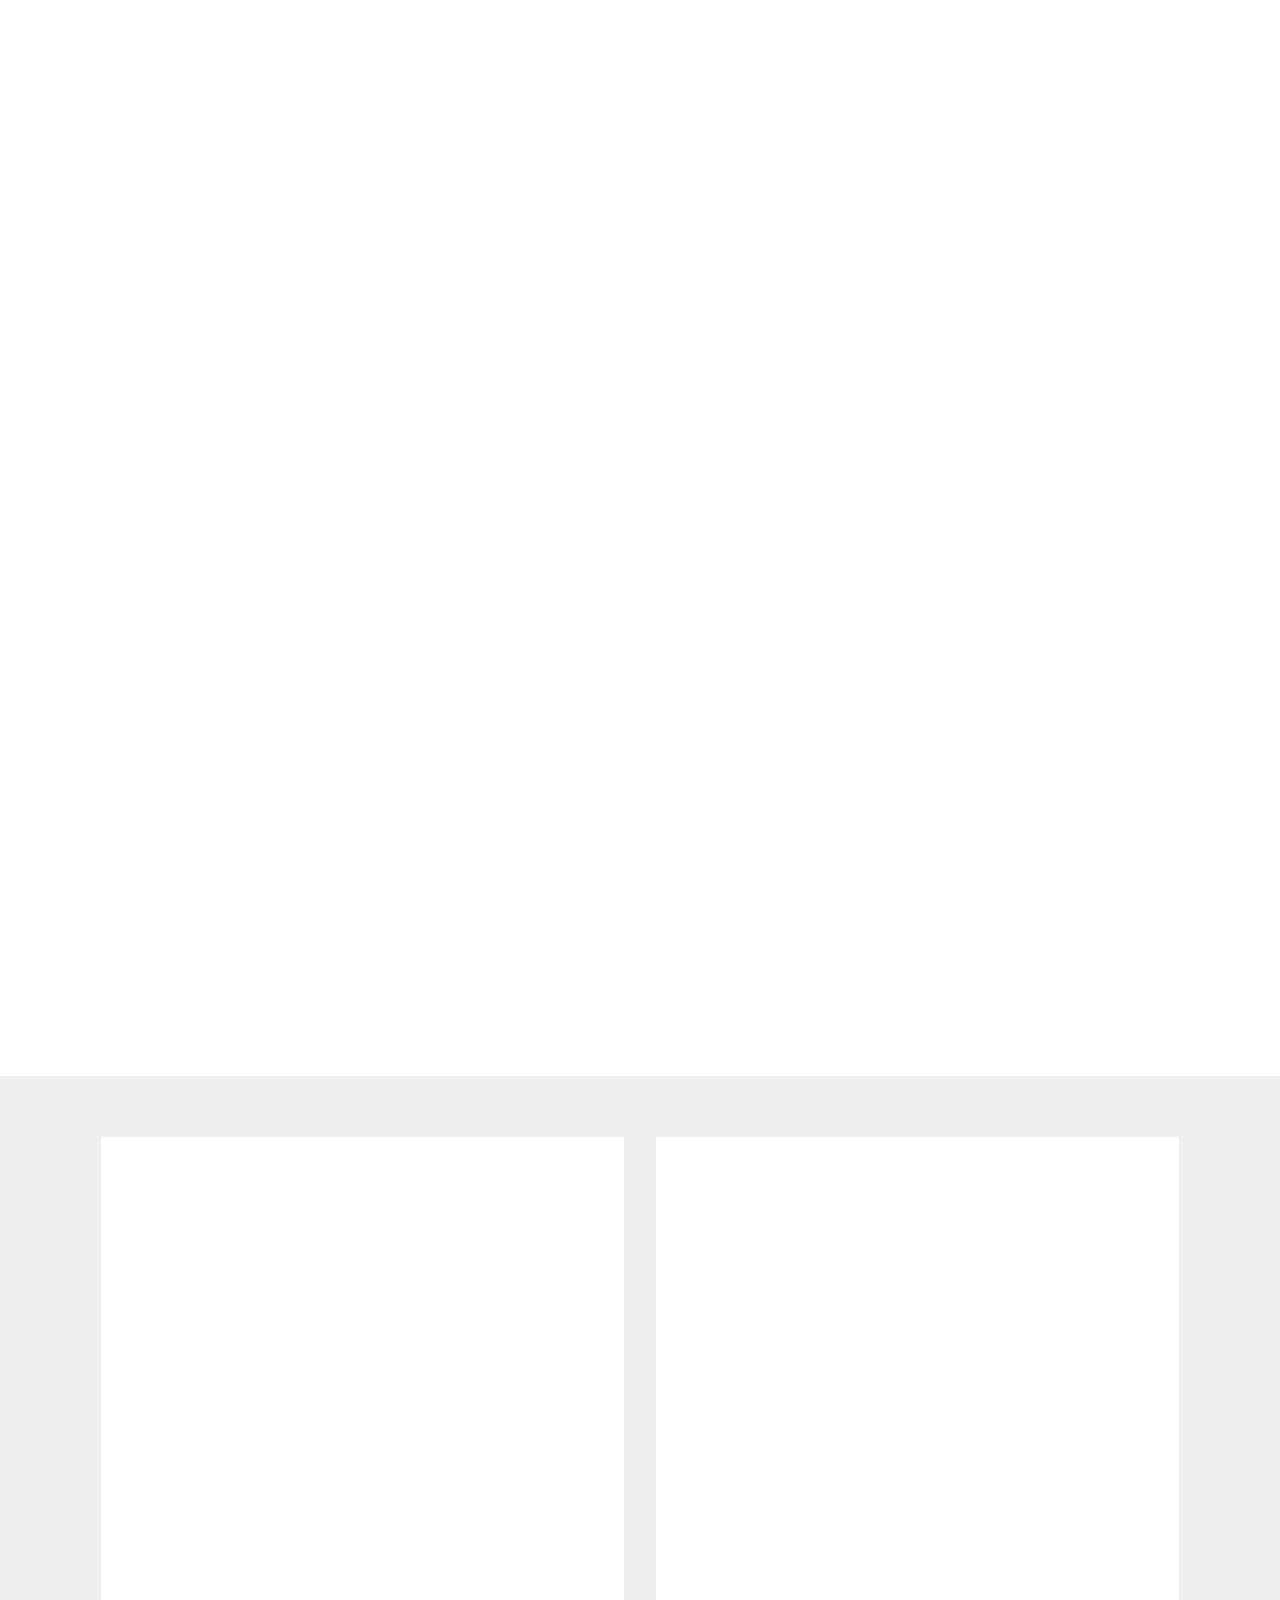
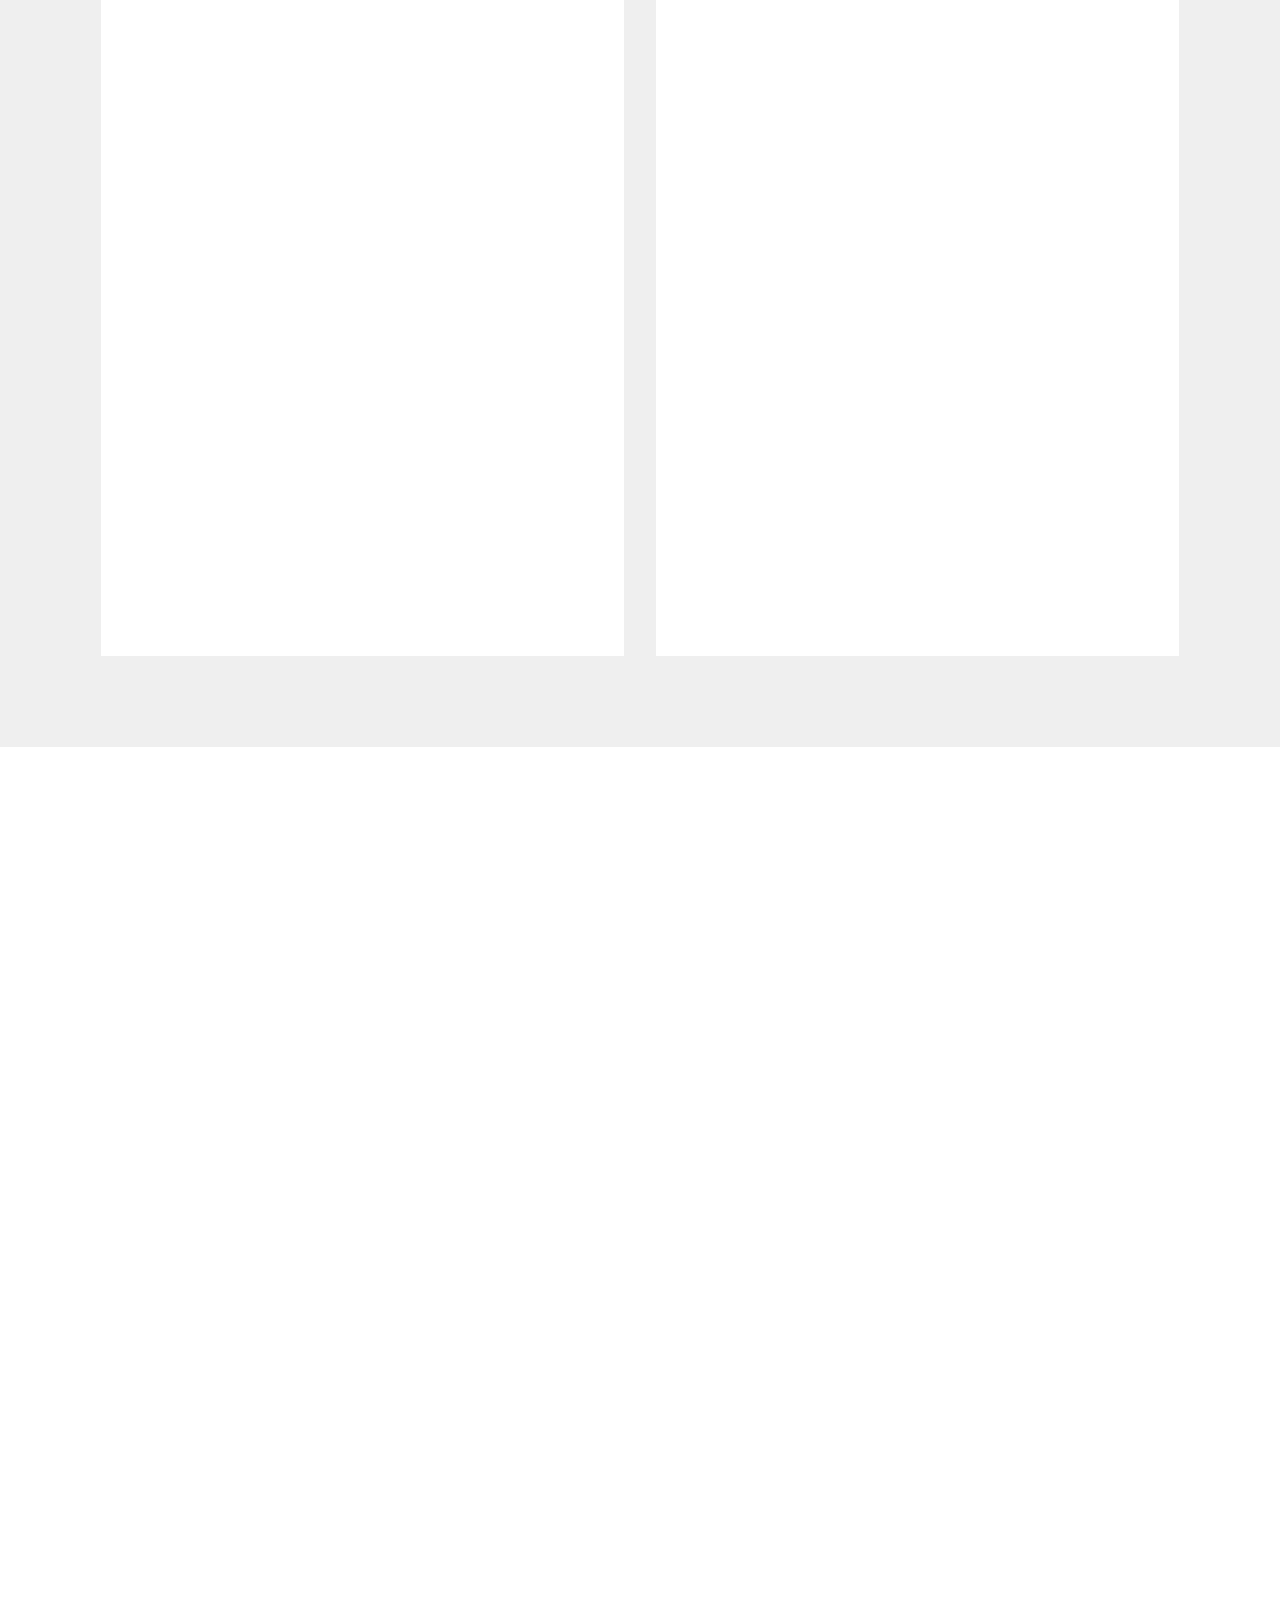
==== commit f1fc1c92: "create github pages" ====
--- a/index.html
+++ b/index.html
@@ -75,7 +75,7 @@
     </nav>
 </section>
 
-<section class="engine"><a href="https://mobirise.info/q">responsive site templates</a></section><section class="header8 cid-rYzMj7zFmS mbr-fullscreen mbr-parallax-background" id="header8-1j">
+<section class="engine"><a href="https://mobirise.info/f">simple site creator</a></section><section class="header8 cid-rYzMj7zFmS mbr-fullscreen mbr-parallax-background" id="header8-1j">
 
     
 
@@ -198,7 +198,7 @@
                     <div class="card-box">
                         <h4 class="card-title mbr-fonts-style display-5">
                             For Students</h4>
-                        <p class="mbr-text mbr-fonts-style display-7"><strong>Offers:<br>1. Pre-Book now with Rs 1001 only &amp; get Instant Cashback of Rs 1000. Offer valid till 31st May 2020.</strong><br><strong><br>2. CHOTE MIYAN OFFER - Everything About Entrepreneurship (EAE) without &nbsp;'5 Days Live Seminar Event' is available at Rs. 10,000 /- (plus GST). Pre-Booking Cashback Offer of Rs 1000 available.</strong><strong><br></strong><br><strong>3. ZERO INTEREST EMI Facility Available without Collateral.</strong><br><br><br></p>
+                        <p class="mbr-text mbr-fonts-style display-7"><strong>Offers:<br>1. Pre-Book now with Rs 1001 only &amp; get Instant Cashback of Rs 1000.</strong><br><strong><br>2. CHOTE MIYAN OFFER - Everything About Entrepreneurship (EAE) without &nbsp;'5 Days Live Seminar Event' is available at Rs. 10,000 /- (plus GST). Pre-Booking Cashback Offer of Rs 1000 available.</strong><strong><br></strong><br><strong>3. ZERO INTEREST EMI Facility Available without Collateral.</strong><br><br><br></p>
                     </div>
                     <div class="mbr-section-btn text-center"><a href="https://pages.razorpay.com/pl_EnsRvljjuSlNCR/view" class="btn btn-primary display-4" target="_blank">Yes, Book My Seat Now</a></div>
                 </div>
@@ -213,7 +213,7 @@
                         <h4 class="card-title mbr-fonts-style display-5">
                             For Entrepreneurs</h4>
                         <p class="mbr-text mbr-fonts-style display-7"><strong>Offers:
-<br>1. Pre-Book now with Rs 1001 only &amp; get Instant <br>Cashbck of Rs 1000. Offer valid till 31st May 2020</strong><br><strong>
+<br>1. Pre-Book now with Rs 1001 only &amp; get Instant <br>Cashbck of Rs 1000.&nbsp;</strong><br><strong>
 <br>2. BADE MIYAN OFFER - Everything About Entrepreneurship (EAE) without '5 Days Live Seminar Event' &nbsp;is available at Rs. 20,000 /- (plus GST). Pre-Booking Cashback Offer of Rs 1000 available.</strong><br><strong><br></strong><strong>3. ZERO INTEREST EMI Facility Available without Collateral.</strong><br><br><strong><br></strong></p>
                     </div>
                     <div class="mbr-section-btn text-center"><a href="https://pages.razorpay.com/pl_EnsRvljjuSlNCR/view" class="btn btn-primary display-4" target="_blank">Yes, Book My Seat Now</a></div>
@@ -224,34 +224,6 @@
 
             
         </div>
-    </div>
-</section>
-
-<section class="countdown2 cid-s0DIwNTnJc" id="countdown2-2u">
-
-    
-
-    
-
-    <div class="container">
-        <h2 class="mbr-section-title pb-3 align-center mbr-fonts-style display-2">BADA BILLION WEEK</h2>
-        <h3 class="mbr-section-subtitle align-center mbr-fonts-style display-5">Time is Running Out - What are you waiting for?
-<div>Your Todays' Decision will shape your Future.
-</div><div>Rs 1000 Cashback Offer on Pre-Booking with Rs 1001 is Valid till 07 June 2020</div></h3>
-    </div>
-    <div class="container pt-5 mt-2">
-        <div class=" countdown-cont align-center p-4">
-            
-            <div class="countdown align-center py-2" data-due-date="2020/06/07">
-            </div>
-            <div class="daysCountdown col-xs-3 col-sm-3 col-md-3" title="Days"></div>
-            <div class="hoursCountdown col-xs-3 col-sm-3 col-md-3" title="Hours"></div>
-            <div class="minutesCountdown col-xs-3 col-sm-3 col-md-3" title="Minutes"></div>
-            <div class="secondsCountdown col-xs-3 col-sm-3 col-md-3" title="Seconds"></div>
-            
-        </div>
-
-        
     </div>
 </section>
 
@@ -326,7 +298,7 @@
         <div class="row justify-content-center">
             <div class="media-container-column col-lg-8" data-form-type="formoid">
                 <!---Formbuilder Form--->
-                <form action="https://mobirise.com/" method="POST" class="mbr-form form-with-styler" data-form-title="Mobirise Form"><input type="hidden" name="email" data-form-email="true" value="GwLK8umLd7SsFOjCcPU7y2/jOlgWVdlEfDTrKIEYk6E+u1MRfO4OOj7crgYXwn0yaS9MP7BpPZs3W/rIULw0Xx9nN5w2J7dw8lsi6cBPhRSpUg1ethMgT7v3G7L70rUm">
+                <form action="https://mobirise.com/" method="POST" class="mbr-form form-with-styler" data-form-title="Mobirise Form"><input type="hidden" name="email" data-form-email="true" value="CzIJaU9sEEWx2NtGj2xOa+mj4+0rDOcNOy3wKiBl89vDFcBE5kuQUudr3WHqjdZjBxs1hImRONHpIeXPb+TumO9vQJI7HFmKM3RZqitzjP2fSI6rRPPCAFwGM+Gv5DkF">
                     <div class="row">
                         <div hidden="hidden" data-form-alert="" class="alert alert-success col-12">Thank you. We will get back to you soon.</div>
                         <div hidden="hidden" data-form-alert-danger="" class="alert alert-danger col-12">
@@ -431,13 +403,12 @@
   <script src="assets/vimeoplayer/jquery.mb.vimeo_player.js"></script>
   <script src="assets/tether/tether.min.js"></script>
   <script src="assets/bootstrapcarouselswipe/bootstrap-carousel-swipe.js"></script>
-  <script src="assets/countdown/jquery.countdown.min.js"></script>
   <script src="assets/theme/js/script.js"></script>
   <script src="assets/slidervideo/script.js"></script>
   <script src="assets/formoid/formoid.min.js"></script>
   
   
- <div id="scrollToTop" class="scrollToTop mbr-arrow-up"><a style="text-align: center;"><i class="mbr-arrow-up-icon mbr-arrow-up-icon-cm cm-icon cm-icon-smallarrow-up"></i></a></div>
-    <input name="animation" type="hidden">
+  <input name="animation" type="hidden">
+   <div id="scrollToTop" class="scrollToTop mbr-arrow-up"><a style="text-align: center;"><i class="mbr-arrow-up-icon mbr-arrow-up-icon-cm cm-icon cm-icon-smallarrow-up"></i></a></div>
   </body>
 </html>